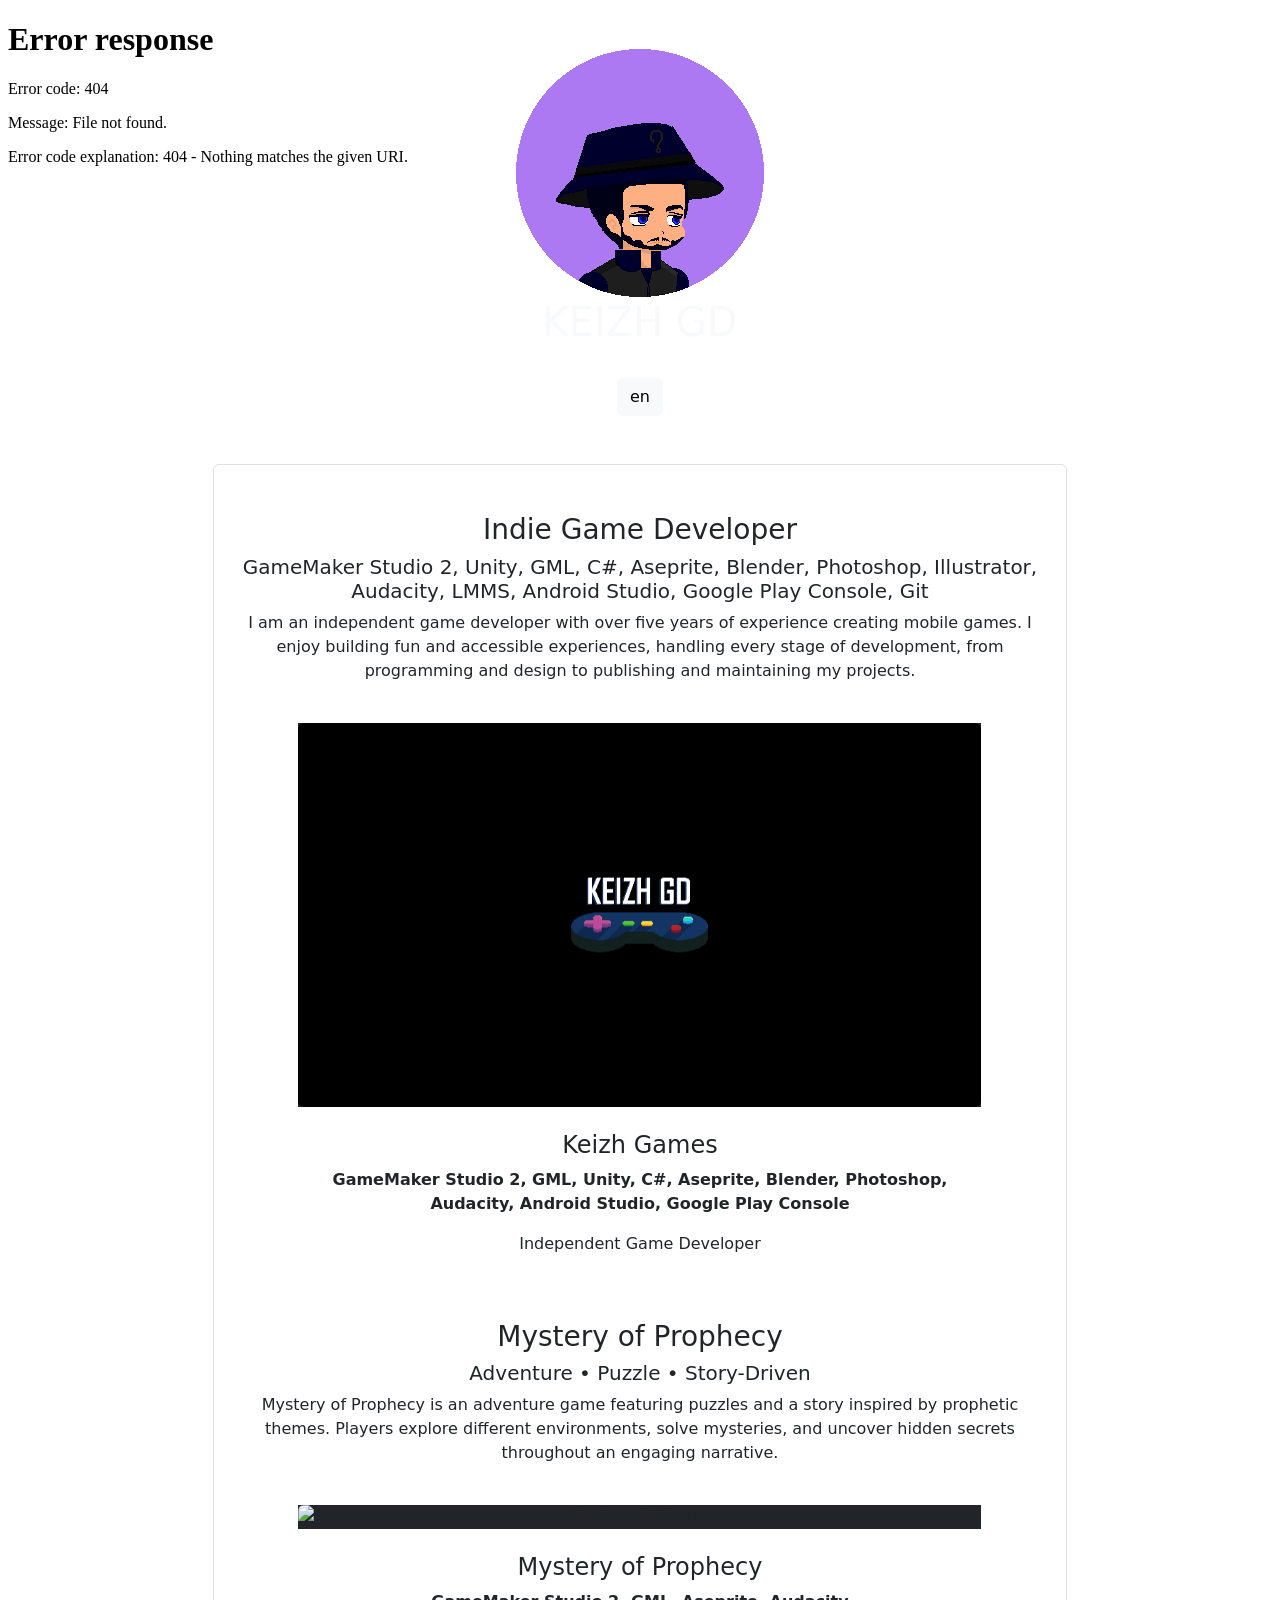
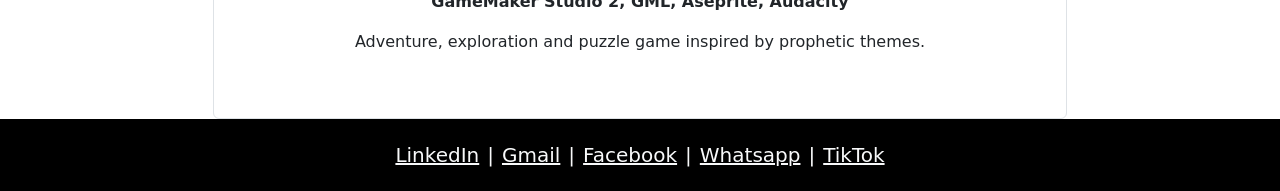
==== index.html @ ad9faa2c "Updates" ====
<!doctype html><html lang="en"><head><meta charset="utf-8"/><link rel="icon" href="/favicon.png"/><meta name="viewport" content="width=device-width,initial-scale=1"/><meta name="theme-color" content="#000000"/><meta name="description" content="Web site created using create-react-app"/><link rel="apple-touch-icon" href="/iconKgd.png"/><link rel="manifest" href="/manifest.json"/><title>KeizhGd</title><script defer="defer" src="/static/js/main.018ff5cb.js"></script><link href="/static/css/main.82b1ad63.css" rel="stylesheet"></head><body><noscript>You need to enable JavaScript to run this app.</noscript><div id="root"></div></body></html>
---- static/css/main.82b1ad63.css ----
@charset "UTF-8";body{-webkit-font-smoothing:antialiased;-moz-osx-font-smoothing:grayscale;font-family:-apple-system,BlinkMacSystemFont,Segoe UI,Roboto,Oxygen,Ubuntu,Cantarell,Fira Sans,Droid Sans,Helvetica Neue,sans-serif}code{font-family:source-code-pro,Menlo,Monaco,Consolas,Courier New,monospace}.App{text-align:center}body{background-color:#282c34}.App-logo{height:40vmin;pointer-events:none}@media (prefers-reduced-motion:no-preference){.App-logo{animation:App-logo-spin 20s linear infinite}}.App-header{align-items:center;background-color:#282c34;color:#fff;display:flex;flex-direction:column;font-size:calc(10px + 2vmin);justify-content:center;min-height:100vh}.App-link{color:#61dafb}@keyframes App-logo-spin{0%{transform:rotate(0deg)}to{transform:rotate(1turn)}}/*!
 * Bootstrap  v5.3.3 (https://getbootstrap.com/)
 * Copyright 2011-2024 The Bootstrap Authors
 * Licensed under MIT (https://github.com/twbs/bootstrap/blob/main/LICENSE)
 */:root,[data-bs-theme=light]{--bs-blue:#0d6efd;--bs-indigo:#6610f2;--bs-purple:#6f42c1;--bs-pink:#d63384;--bs-red:#dc3545;--bs-orange:#fd7e14;--bs-yellow:#ffc107;--bs-green:#198754;--bs-teal:#20c997;--bs-cyan:#0dcaf0;--bs-black:#000;--bs-white:#fff;--bs-gray:#6c757d;--bs-gray-dark:#343a40;--bs-gray-100:#f8f9fa;--bs-gray-200:#e9ecef;--bs-gray-300:#dee2e6;--bs-gray-400:#ced4da;--bs-gray-500:#adb5bd;--bs-gray-600:#6c757d;--bs-gray-700:#495057;--bs-gray-800:#343a40;--bs-gray-900:#212529;--bs-primary:#0d6efd;--bs-secondary:#6c757d;--bs-success:#198754;--bs-info:#0dcaf0;--bs-warning:#ffc107;--bs-danger:#dc3545;--bs-light:#f8f9fa;--bs-dark:#212529;--bs-primary-rgb:13,110,253;--bs-secondary-rgb:108,117,125;--bs-success-rgb:25,135,84;--bs-info-rgb:13,202,240;--bs-warning-rgb:255,193,7;--bs-danger-rgb:220,53,69;--bs-light-rgb:248,249,250;--bs-dark-rgb:33,37,41;--bs-primary-text-emphasis:#052c65;--bs-secondary-text-emphasis:#2b2f32;--bs-success-text-emphasis:#0a3622;--bs-info-text-emphasis:#055160;--bs-warning-text-emphasis:#664d03;--bs-danger-text-emphasis:#58151c;--bs-light-text-emphasis:#495057;--bs-dark-text-emphasis:#495057;--bs-primary-bg-subtle:#cfe2ff;--bs-secondary-bg-subtle:#e2e3e5;--bs-success-bg-subtle:#d1e7dd;--bs-info-bg-subtle:#cff4fc;--bs-warning-bg-subtle:#fff3cd;--bs-danger-bg-subtle:#f8d7da;--bs-light-bg-subtle:#fcfcfd;--bs-dark-bg-subtle:#ced4da;--bs-primary-border-subtle:#9ec5fe;--bs-secondary-border-subtle:#c4c8cb;--bs-success-border-subtle:#a3cfbb;--bs-info-border-subtle:#9eeaf9;--bs-warning-border-subtle:#ffe69c;--bs-danger-border-subtle:#f1aeb5;--bs-light-border-subtle:#e9ecef;--bs-dark-border-subtle:#adb5bd;--bs-white-rgb:255,255,255;--bs-black-rgb:0,0,0;--bs-font-sans-serif:system-ui,-apple-system,"Segoe UI",Roboto,"Helvetica Neue","Noto Sans","Liberation Sans",Arial,sans-serif,"Apple Color Emoji","Segoe UI Emoji","Segoe UI Symbol","Noto Color Emoji";--bs-font-monospace:SFMono-Regular,Menlo,Monaco,Consolas,"Liberation Mono","Courier New",monospace;--bs-gradient:linear-gradient(180deg,#ffffff26,#fff0);--bs-body-font-family:var(--bs-font-sans-serif);--bs-body-font-size:1rem;--bs-body-font-weight:400;--bs-body-line-height:1.5;--bs-body-color:#212529;--bs-body-color-rgb:33,37,41;--bs-body-bg:#fff;--bs-body-bg-rgb:255,255,255;--bs-emphasis-color:#000;--bs-emphasis-color-rgb:0,0,0;--bs-secondary-color:#212529bf;--bs-secondary-color-rgb:33,37,41;--bs-secondary-bg:#e9ecef;--bs-secondary-bg-rgb:233,236,239;--bs-tertiary-color:#21252980;--bs-tertiary-color-rgb:33,37,41;--bs-tertiary-bg:#f8f9fa;--bs-tertiary-bg-rgb:248,249,250;--bs-heading-color:inherit;--bs-link-color:#0d6efd;--bs-link-color-rgb:13,110,253;--bs-link-decoration:underline;--bs-link-hover-color:#0a58ca;--bs-link-hover-color-rgb:10,88,202;--bs-code-color:#d63384;--bs-highlight-color:#212529;--bs-highlight-bg:#fff3cd;--bs-border-width:1px;--bs-border-style:solid;--bs-border-color:#dee2e6;--bs-border-color-translucent:rgba(0,0,0,.175);--bs-border-radius:0.375rem;--bs-border-radius-sm:0.25rem;--bs-border-radius-lg:0.5rem;--bs-border-radius-xl:1rem;--bs-border-radius-xxl:2rem;--bs-border-radius-2xl:var(--bs-border-radius-xxl);--bs-border-radius-pill:50rem;--bs-box-shadow:0 0.5rem 1rem #00000026;--bs-box-shadow-sm:0 0.125rem 0.25rem rgba(0,0,0,.075);--bs-box-shadow-lg:0 1rem 3rem rgba(0,0,0,.175);--bs-box-shadow-inset:inset 0 1px 2px rgba(0,0,0,.075);--bs-focus-ring-width:0.25rem;--bs-focus-ring-opacity:0.25;--bs-focus-ring-color:#0d6efd40;--bs-form-valid-color:#198754;--bs-form-valid-border-color:#198754;--bs-form-invalid-color:#dc3545;--bs-form-invalid-border-color:#dc3545}[data-bs-theme=dark]{--bs-body-color:#dee2e6;--bs-body-color-rgb:222,226,230;--bs-body-bg:#212529;--bs-body-bg-rgb:33,37,41;--bs-emphasis-color:#fff;--bs-emphasis-color-rgb:255,255,255;--bs-secondary-color:#dee2e6bf;--bs-secondary-color-rgb:222,226,230;--bs-secondary-bg:#343a40;--bs-secondary-bg-rgb:52,58,64;--bs-tertiary-color:#dee2e680;--bs-tertiary-color-rgb:222,226,230;--bs-tertiary-bg:#2b3035;--bs-tertiary-bg-rgb:43,48,53;--bs-primary-text-emphasis:#6ea8fe;--bs-secondary-text-emphasis:#a7acb1;--bs-success-text-emphasis:#75b798;--bs-info-text-emphasis:#6edff6;--bs-warning-text-emphasis:#ffda6a;--bs-danger-text-emphasis:#ea868f;--bs-light-text-emphasis:#f8f9fa;--bs-dark-text-emphasis:#dee2e6;--bs-primary-bg-subtle:#031633;--bs-secondary-bg-subtle:#161719;--bs-success-bg-subtle:#051b11;--bs-info-bg-subtle:#032830;--bs-warning-bg-subtle:#332701;--bs-danger-bg-subtle:#2c0b0e;--bs-light-bg-subtle:#343a40;--bs-dark-bg-subtle:#1a1d20;--bs-primary-border-subtle:#084298;--bs-secondary-border-subtle:#41464b;--bs-success-border-subtle:#0f5132;--bs-info-border-subtle:#087990;--bs-warning-border-subtle:#997404;--bs-danger-border-subtle:#842029;--bs-light-border-subtle:#495057;--bs-dark-border-subtle:#343a40;--bs-heading-color:inherit;--bs-link-color:#6ea8fe;--bs-link-hover-color:#8bb9fe;--bs-link-color-rgb:110,168,254;--bs-link-hover-color-rgb:139,185,254;--bs-code-color:#e685b5;--bs-highlight-color:#dee2e6;--bs-highlight-bg:#664d03;--bs-border-color:#495057;--bs-border-color-translucent:#ffffff26;--bs-form-valid-color:#75b798;--bs-form-valid-border-color:#75b798;--bs-form-invalid-color:#ea868f;--bs-form-invalid-border-color:#ea868f;color-scheme:dark}*,:after,:before{box-sizing:border-box}@media (prefers-reduced-motion:no-preference){:root{scroll-behavior:smooth}}body{-webkit-text-size-adjust:100%;-webkit-tap-highlight-color:transparent;background-color:#fff;background-color:var(--bs-body-bg);color:#212529;color:var(--bs-body-color);font-family:system-ui,-apple-system,Segoe UI,Roboto,Helvetica Neue,Noto Sans,Liberation Sans,Arial,sans-serif,Apple Color Emoji,Segoe UI Emoji,Segoe UI Symbol,Noto Color Emoji;font-family:var(--bs-body-font-family);font-size:1rem;font-size:var(--bs-body-font-size);font-weight:400;font-weight:var(--bs-body-font-weight);line-height:1.5;line-height:var(--bs-body-line-height);margin:0;text-align:var(--bs-body-text-align)}hr{border:0;border-top:1px solid;border-top:var(--bs-border-width) solid;color:inherit;margin:1rem 0;opacity:.25}.h1,.h2,.h3,.h4,.h5,.h6,h1,h2,h3,h4,h5,h6{color:inherit;color:var(--bs-heading-color);font-weight:500;line-height:1.2;margin-bottom:.5rem;margin-top:0}.h1,h1{font-size:calc(1.375rem + 1.5vw)}@media (min-width:1200px){.h1,h1{font-size:2.5rem}}.h2,h2{font-size:calc(1.325rem + .9vw)}@media (min-width:1200px){.h2,h2{font-size:2rem}}.h3,h3{font-size:calc(1.3rem + .6vw)}@media (min-width:1200px){.h3,h3{font-size:1.75rem}}.h4,h4{font-size:calc(1.275rem + .3vw)}@media (min-width:1200px){.h4,h4{font-size:1.5rem}}.h5,h5{font-size:1.25rem}.h6,h6{font-size:1rem}p{margin-bottom:1rem;margin-top:0}abbr[title]{cursor:help;-webkit-text-decoration:underline dotted;text-decoration:underline dotted;-webkit-text-decoration-skip-ink:none;text-decoration-skip-ink:none}address{font-style:normal;line-height:inherit;margin-bottom:1rem}ol,ul{padding-left:2rem}dl,ol,ul{margin-bottom:1rem;margin-top:0}ol ol,ol ul,ul ol,ul ul{margin-bottom:0}dt{font-weight:700}dd{margin-bottom:.5rem;margin-left:0}blockquote{margin:0 0 1rem}b,strong{font-weight:bolder}.small,small{font-size:.875em}.mark,mark{background-color:#fff3cd;background-color:var(--bs-highlight-bg);color:#212529;color:var(--bs-highlight-color);padding:.1875em}sub,sup{font-size:.75em;line-height:0;position:relative;vertical-align:initial}sub{bottom:-.25em}sup{top:-.5em}a{color:#0d6efd;color:rgba(var(--bs-link-color-rgb),var(--bs-link-opacity,1));text-decoration:underline}a:hover{--bs-link-color-rgb:var(--bs-link-hover-color-rgb)}a:not([href]):not([class]),a:not([href]):not([class]):hover{color:inherit;text-decoration:none}code,kbd,pre,samp{font-family:SFMono-Regular,Menlo,Monaco,Consolas,Liberation Mono,Courier New,monospace;font-family:var(--bs-font-monospace);font-size:1em}pre{display:block;font-size:.875em;margin-bottom:1rem;margin-top:0;overflow:auto}pre code{color:inherit;font-size:inherit;word-break:normal}code{word-wrap:break-word;color:#d63384;color:var(--bs-code-color);font-size:.875em}a>code{color:inherit}kbd{background-color:#212529;background-color:var(--bs-body-color);border-radius:.25rem;color:#fff;color:var(--bs-body-bg);font-size:.875em;padding:.1875rem .375rem}kbd kbd{font-size:1em;padding:0}figure{margin:0 0 1rem}img,svg{vertical-align:middle}table{border-collapse:collapse;caption-side:bottom}caption{color:#212529bf;color:var(--bs-secondary-color);padding-bottom:.5rem;padding-top:.5rem;text-align:left}th{text-align:inherit;text-align:-webkit-match-parent}tbody,td,tfoot,th,thead,tr{border:0 solid;border-color:inherit}label{display:inline-block}button{border-radius:0}button:focus:not(:focus-visible){outline:0}button,input,optgroup,select,textarea{font-family:inherit;font-size:inherit;line-height:inherit;margin:0}button,select{text-transform:none}[role=button]{cursor:pointer}select{word-wrap:normal}select:disabled{opacity:1}[list]:not([type=date]):not([type=datetime-local]):not([type=month]):not([type=week]):not([type=time])::-webkit-calendar-picker-indicator{display:none!important}[type=button],[type=reset],[type=submit],button{-webkit-appearance:button}[type=button]:not(:disabled),[type=reset]:not(:disabled),[type=submit]:not(:disabled),button:not(:disabled){cursor:pointer}::-moz-focus-inner{border-style:none;padding:0}textarea{resize:vertical}fieldset{border:0;margin:0;min-width:0;padding:0}legend{float:left;font-size:calc(1.275rem + .3vw);line-height:inherit;margin-bottom:.5rem;padding:0;width:100%}@media (min-width:1200px){legend{font-size:1.5rem}}legend+*{clear:left}::-webkit-datetime-edit-day-field,::-webkit-datetime-edit-fields-wrapper,::-webkit-datetime-edit-hour-field,::-webkit-datetime-edit-minute,::-webkit-datetime-edit-month-field,::-webkit-datetime-edit-text,::-webkit-datetime-edit-year-field{padding:0}::-webkit-inner-spin-button{height:auto}[type=search]{-webkit-appearance:textfield;outline-offset:-2px}::-webkit-search-decoration{-webkit-appearance:none}::-webkit-color-swatch-wrapper{padding:0}::file-selector-button{-webkit-appearance:button;font:inherit}output{display:inline-block}iframe{border:0}summary{cursor:pointer;display:list-item}progress{vertical-align:initial}[hidden]{display:none!important}.lead{font-size:1.25rem;font-weight:300}.display-1{font-size:calc(1.625rem + 4.5vw);font-weight:300;line-height:1.2}@media (min-width:1200px){.display-1{font-size:5rem}}.display-2{font-size:calc(1.575rem + 3.9vw);font-weight:300;line-height:1.2}@media (min-width:1200px){.display-2{font-size:4.5rem}}.display-3{font-size:calc(1.525rem + 3.3vw);font-weight:300;line-height:1.2}@media (min-width:1200px){.display-3{font-size:4rem}}.display-4{font-size:calc(1.475rem + 2.7vw);font-weight:300;line-height:1.2}@media (min-width:1200px){.display-4{font-size:3.5rem}}.display-5{font-size:calc(1.425rem + 2.1vw);font-weight:300;line-height:1.2}@media (min-width:1200px){.display-5{font-size:3rem}}.display-6{font-size:calc(1.375rem + 1.5vw);font-weight:300;line-height:1.2}@media (min-width:1200px){.display-6{font-size:2.5rem}}.list-inline,.list-unstyled{list-style:none;padding-left:0}.list-inline-item{display:inline-block}.list-inline-item:not(:last-child){margin-right:.5rem}.initialism{font-size:.875em;text-transform:uppercase}.blockquote{font-size:1.25rem;margin-bottom:1rem}.blockquote>:last-child{margin-bottom:0}.blockquote-footer{color:#6c757d;font-size:.875em;margin-bottom:1rem;margin-top:-1rem}.blockquote-footer:before{content:"— "}.img-fluid,.img-thumbnail{height:auto;max-width:100%}.img-thumbnail{background-color:#fff;background-color:var(--bs-body-bg);border:1px solid #dee2e6;border:var(--bs-border-width) solid var(--bs-border-color);border-radius:.375rem;border-radius:var(--bs-border-radius);padding:.25rem}.figure{display:inline-block}.figure-img{line-height:1;margin-bottom:.5rem}.figure-caption{color:#212529bf;color:var(--bs-secondary-color);font-size:.875em}.container,.container-fluid,.container-lg,.container-md,.container-sm,.container-xl,.container-xxl{--bs-gutter-x:1.5rem;--bs-gutter-y:0;margin-left:auto;margin-right:auto;padding-left:calc(var(--bs-gutter-x)*.5);padding-right:calc(var(--bs-gutter-x)*.5);width:100%}@media (min-width:576px){.container,.container-sm{max-width:540px}}@media (min-width:768px){.container,.container-md,.container-sm{max-width:720px}}@media (min-width:992px){.container,.container-lg,.container-md,.container-sm{max-width:960px}}@media (min-width:1200px){.container,.container-lg,.container-md,.container-sm,.container-xl{max-width:1140px}}@media (min-width:1400px){.container,.container-lg,.container-md,.container-sm,.container-xl,.container-xxl{max-width:1320px}}:root{--bs-breakpoint-xs:0;--bs-breakpoint-sm:576px;--bs-breakpoint-md:768px;--bs-breakpoint-lg:992px;--bs-breakpoint-xl:1200px;--bs-breakpoint-xxl:1400px}.row{--bs-gutter-x:1.5rem;--bs-gutter-y:0;display:flex;flex-wrap:wrap;margin-left:calc(var(--bs-gutter-x)*-.5);margin-right:calc(var(--bs-gutter-x)*-.5);margin-top:calc(var(--bs-gutter-y)*-1)}.row>*{flex-shrink:0;margin-top:var(--bs-gutter-y);max-width:100%;padding-left:calc(var(--bs-gutter-x)*.5);padding-right:calc(var(--bs-gutter-x)*.5);width:100%}.col{flex:1 0}.row-cols-auto>*{flex:0 0 auto;width:auto}.row-cols-1>*{flex:0 0 auto;width:100%}.row-cols-2>*{flex:0 0 auto;width:50%}.row-cols-3>*{flex:0 0 auto;width:33.33333333%}.row-cols-4>*{flex:0 0 auto;width:25%}.row-cols-5>*{flex:0 0 auto;width:20%}.row-cols-6>*{flex:0 0 auto;width:16.66666667%}.col-auto{flex:0 0 auto;width:auto}.col-1{flex:0 0 auto;width:8.33333333%}.col-2{flex:0 0 auto;width:16.66666667%}.col-3{flex:0 0 auto;width:25%}.col-4{flex:0 0 auto;width:33.33333333%}.col-5{flex:0 0 auto;width:41.66666667%}.col-6{flex:0 0 auto;width:50%}.col-7{flex:0 0 auto;width:58.33333333%}.col-8{flex:0 0 auto;width:66.66666667%}.col-9{flex:0 0 auto;width:75%}.col-10{flex:0 0 auto;width:83.33333333%}.col-11{flex:0 0 auto;width:91.66666667%}.col-12{flex:0 0 auto;width:100%}.offset-1{margin-left:8.33333333%}.offset-2{margin-left:16.66666667%}.offset-3{margin-left:25%}.offset-4{margin-left:33.33333333%}.offset-5{margin-left:41.66666667%}.offset-6{margin-left:50%}.offset-7{margin-left:58.33333333%}.offset-8{margin-left:66.66666667%}.offset-9{margin-left:75%}.offset-10{margin-left:83.33333333%}.offset-11{margin-left:91.66666667%}.g-0,.gx-0{--bs-gutter-x:0}.g-0,.gy-0{--bs-gutter-y:0}.g-1,.gx-1{--bs-gutter-x:0.25rem}.g-1,.gy-1{--bs-gutter-y:0.25rem}.g-2,.gx-2{--bs-gutter-x:0.5rem}.g-2,.gy-2{--bs-gutter-y:0.5rem}.g-3,.gx-3{--bs-gutter-x:1rem}.g-3,.gy-3{--bs-gutter-y:1rem}.g-4,.gx-4{--bs-gutter-x:1.5rem}.g-4,.gy-4{--bs-gutter-y:1.5rem}.g-5,.gx-5{--bs-gutter-x:3rem}.g-5,.gy-5{--bs-gutter-y:3rem}@media (min-width:576px){.col-sm{flex:1 0}.row-cols-sm-auto>*{flex:0 0 auto;width:auto}.row-cols-sm-1>*{flex:0 0 auto;width:100%}.row-cols-sm-2>*{flex:0 0 auto;width:50%}.row-cols-sm-3>*{flex:0 0 auto;width:33.33333333%}.row-cols-sm-4>*{flex:0 0 auto;width:25%}.row-cols-sm-5>*{flex:0 0 auto;width:20%}.row-cols-sm-6>*{flex:0 0 auto;width:16.66666667%}.col-sm-auto{flex:0 0 auto;width:auto}.col-sm-1{flex:0 0 auto;width:8.33333333%}.col-sm-2{flex:0 0 auto;width:16.66666667%}.col-sm-3{flex:0 0 auto;width:25%}.col-sm-4{flex:0 0 auto;width:33.33333333%}.col-sm-5{flex:0 0 auto;width:41.66666667%}.col-sm-6{flex:0 0 auto;width:50%}.col-sm-7{flex:0 0 auto;width:58.33333333%}.col-sm-8{flex:0 0 auto;width:66.66666667%}.col-sm-9{flex:0 0 auto;width:75%}.col-sm-10{flex:0 0 auto;width:83.33333333%}.col-sm-11{flex:0 0 auto;width:91.66666667%}.col-sm-12{flex:0 0 auto;width:100%}.offset-sm-0{margin-left:0}.offset-sm-1{margin-left:8.33333333%}.offset-sm-2{margin-left:16.66666667%}.offset-sm-3{margin-left:25%}.offset-sm-4{margin-left:33.33333333%}.offset-sm-5{margin-left:41.66666667%}.offset-sm-6{margin-left:50%}.offset-sm-7{margin-left:58.33333333%}.offset-sm-8{margin-left:66.66666667%}.offset-sm-9{margin-left:75%}.offset-sm-10{margin-left:83.33333333%}.offset-sm-11{margin-left:91.66666667%}.g-sm-0,.gx-sm-0{--bs-gutter-x:0}.g-sm-0,.gy-sm-0{--bs-gutter-y:0}.g-sm-1,.gx-sm-1{--bs-gutter-x:0.25rem}.g-sm-1,.gy-sm-1{--bs-gutter-y:0.25rem}.g-sm-2,.gx-sm-2{--bs-gutter-x:0.5rem}.g-sm-2,.gy-sm-2{--bs-gutter-y:0.5rem}.g-sm-3,.gx-sm-3{--bs-gutter-x:1rem}.g-sm-3,.gy-sm-3{--bs-gutter-y:1rem}.g-sm-4,.gx-sm-4{--bs-gutter-x:1.5rem}.g-sm-4,.gy-sm-4{--bs-gutter-y:1.5rem}.g-sm-5,.gx-sm-5{--bs-gutter-x:3rem}.g-sm-5,.gy-sm-5{--bs-gutter-y:3rem}}@media (min-width:768px){.col-md{flex:1 0}.row-cols-md-auto>*{flex:0 0 auto;width:auto}.row-cols-md-1>*{flex:0 0 auto;width:100%}.row-cols-md-2>*{flex:0 0 auto;width:50%}.row-cols-md-3>*{flex:0 0 auto;width:33.33333333%}.row-cols-md-4>*{flex:0 0 auto;width:25%}.row-cols-md-5>*{flex:0 0 auto;width:20%}.row-cols-md-6>*{flex:0 0 auto;width:16.66666667%}.col-md-auto{flex:0 0 auto;width:auto}.col-md-1{flex:0 0 auto;width:8.33333333%}.col-md-2{flex:0 0 auto;width:16.66666667%}.col-md-3{flex:0 0 auto;width:25%}.col-md-4{flex:0 0 auto;width:33.33333333%}.col-md-5{flex:0 0 auto;width:41.66666667%}.col-md-6{flex:0 0 auto;width:50%}.col-md-7{flex:0 0 auto;width:58.33333333%}.col-md-8{flex:0 0 auto;width:66.66666667%}.col-md-9{flex:0 0 auto;width:75%}.col-md-10{flex:0 0 auto;width:83.33333333%}.col-md-11{flex:0 0 auto;width:91.66666667%}.col-md-12{flex:0 0 auto;width:100%}.offset-md-0{margin-left:0}.offset-md-1{margin-left:8.33333333%}.offset-md-2{margin-left:16.66666667%}.offset-md-3{margin-left:25%}.offset-md-4{margin-left:33.33333333%}.offset-md-5{margin-left:41.66666667%}.offset-md-6{margin-left:50%}.offset-md-7{margin-left:58.33333333%}.offset-md-8{margin-left:66.66666667%}.offset-md-9{margin-left:75%}.offset-md-10{margin-left:83.33333333%}.offset-md-11{margin-left:91.66666667%}.g-md-0,.gx-md-0{--bs-gutter-x:0}.g-md-0,.gy-md-0{--bs-gutter-y:0}.g-md-1,.gx-md-1{--bs-gutter-x:0.25rem}.g-md-1,.gy-md-1{--bs-gutter-y:0.25rem}.g-md-2,.gx-md-2{--bs-gutter-x:0.5rem}.g-md-2,.gy-md-2{--bs-gutter-y:0.5rem}.g-md-3,.gx-md-3{--bs-gutter-x:1rem}.g-md-3,.gy-md-3{--bs-gutter-y:1rem}.g-md-4,.gx-md-4{--bs-gutter-x:1.5rem}.g-md-4,.gy-md-4{--bs-gutter-y:1.5rem}.g-md-5,.gx-md-5{--bs-gutter-x:3rem}.g-md-5,.gy-md-5{--bs-gutter-y:3rem}}@media (min-width:992px){.col-lg{flex:1 0}.row-cols-lg-auto>*{flex:0 0 auto;width:auto}.row-cols-lg-1>*{flex:0 0 auto;width:100%}.row-cols-lg-2>*{flex:0 0 auto;width:50%}.row-cols-lg-3>*{flex:0 0 auto;width:33.33333333%}.row-cols-lg-4>*{flex:0 0 auto;width:25%}.row-cols-lg-5>*{flex:0 0 auto;width:20%}.row-cols-lg-6>*{flex:0 0 auto;width:16.66666667%}.col-lg-auto{flex:0 0 auto;width:auto}.col-lg-1{flex:0 0 auto;width:8.33333333%}.col-lg-2{flex:0 0 auto;width:16.66666667%}.col-lg-3{flex:0 0 auto;width:25%}.col-lg-4{flex:0 0 auto;width:33.33333333%}.col-lg-5{flex:0 0 auto;width:41.66666667%}.col-lg-6{flex:0 0 auto;width:50%}.col-lg-7{flex:0 0 auto;width:58.33333333%}.col-lg-8{flex:0 0 auto;width:66.66666667%}.col-lg-9{flex:0 0 auto;width:75%}.col-lg-10{flex:0 0 auto;width:83.33333333%}.col-lg-11{flex:0 0 auto;width:91.66666667%}.col-lg-12{flex:0 0 auto;width:100%}.offset-lg-0{margin-left:0}.offset-lg-1{margin-left:8.33333333%}.offset-lg-2{margin-left:16.66666667%}.offset-lg-3{margin-left:25%}.offset-lg-4{margin-left:33.33333333%}.offset-lg-5{margin-left:41.66666667%}.offset-lg-6{margin-left:50%}.offset-lg-7{margin-left:58.33333333%}.offset-lg-8{margin-left:66.66666667%}.offset-lg-9{margin-left:75%}.offset-lg-10{margin-left:83.33333333%}.offset-lg-11{margin-left:91.66666667%}.g-lg-0,.gx-lg-0{--bs-gutter-x:0}.g-lg-0,.gy-lg-0{--bs-gutter-y:0}.g-lg-1,.gx-lg-1{--bs-gutter-x:0.25rem}.g-lg-1,.gy-lg-1{--bs-gutter-y:0.25rem}.g-lg-2,.gx-lg-2{--bs-gutter-x:0.5rem}.g-lg-2,.gy-lg-2{--bs-gutter-y:0.5rem}.g-lg-3,.gx-lg-3{--bs-gutter-x:1rem}.g-lg-3,.gy-lg-3{--bs-gutter-y:1rem}.g-lg-4,.gx-lg-4{--bs-gutter-x:1.5rem}.g-lg-4,.gy-lg-4{--bs-gutter-y:1.5rem}.g-lg-5,.gx-lg-5{--bs-gutter-x:3rem}.g-lg-5,.gy-lg-5{--bs-gutter-y:3rem}}@media (min-width:1200px){.col-xl{flex:1 0}.row-cols-xl-auto>*{flex:0 0 auto;width:auto}.row-cols-xl-1>*{flex:0 0 auto;width:100%}.row-cols-xl-2>*{flex:0 0 auto;width:50%}.row-cols-xl-3>*{flex:0 0 auto;width:33.33333333%}.row-cols-xl-4>*{flex:0 0 auto;width:25%}.row-cols-xl-5>*{flex:0 0 auto;width:20%}.row-cols-xl-6>*{flex:0 0 auto;width:16.66666667%}.col-xl-auto{flex:0 0 auto;width:auto}.col-xl-1{flex:0 0 auto;width:8.33333333%}.col-xl-2{flex:0 0 auto;width:16.66666667%}.col-xl-3{flex:0 0 auto;width:25%}.col-xl-4{flex:0 0 auto;width:33.33333333%}.col-xl-5{flex:0 0 auto;width:41.66666667%}.col-xl-6{flex:0 0 auto;width:50%}.col-xl-7{flex:0 0 auto;width:58.33333333%}.col-xl-8{flex:0 0 auto;width:66.66666667%}.col-xl-9{flex:0 0 auto;width:75%}.col-xl-10{flex:0 0 auto;width:83.33333333%}.col-xl-11{flex:0 0 auto;width:91.66666667%}.col-xl-12{flex:0 0 auto;width:100%}.offset-xl-0{margin-left:0}.offset-xl-1{margin-left:8.33333333%}.offset-xl-2{margin-left:16.66666667%}.offset-xl-3{margin-left:25%}.offset-xl-4{margin-left:33.33333333%}.offset-xl-5{margin-left:41.66666667%}.offset-xl-6{margin-left:50%}.offset-xl-7{margin-left:58.33333333%}.offset-xl-8{margin-left:66.66666667%}.offset-xl-9{margin-left:75%}.offset-xl-10{margin-left:83.33333333%}.offset-xl-11{margin-left:91.66666667%}.g-xl-0,.gx-xl-0{--bs-gutter-x:0}.g-xl-0,.gy-xl-0{--bs-gutter-y:0}.g-xl-1,.gx-xl-1{--bs-gutter-x:0.25rem}.g-xl-1,.gy-xl-1{--bs-gutter-y:0.25rem}.g-xl-2,.gx-xl-2{--bs-gutter-x:0.5rem}.g-xl-2,.gy-xl-2{--bs-gutter-y:0.5rem}.g-xl-3,.gx-xl-3{--bs-gutter-x:1rem}.g-xl-3,.gy-xl-3{--bs-gutter-y:1rem}.g-xl-4,.gx-xl-4{--bs-gutter-x:1.5rem}.g-xl-4,.gy-xl-4{--bs-gutter-y:1.5rem}.g-xl-5,.gx-xl-5{--bs-gutter-x:3rem}.g-xl-5,.gy-xl-5{--bs-gutter-y:3rem}}@media (min-width:1400px){.col-xxl{flex:1 0}.row-cols-xxl-auto>*{flex:0 0 auto;width:auto}.row-cols-xxl-1>*{flex:0 0 auto;width:100%}.row-cols-xxl-2>*{flex:0 0 auto;width:50%}.row-cols-xxl-3>*{flex:0 0 auto;width:33.33333333%}.row-cols-xxl-4>*{flex:0 0 auto;width:25%}.row-cols-xxl-5>*{flex:0 0 auto;width:20%}.row-cols-xxl-6>*{flex:0 0 auto;width:16.66666667%}.col-xxl-auto{flex:0 0 auto;width:auto}.col-xxl-1{flex:0 0 auto;width:8.33333333%}.col-xxl-2{flex:0 0 auto;width:16.66666667%}.col-xxl-3{flex:0 0 auto;width:25%}.col-xxl-4{flex:0 0 auto;width:33.33333333%}.col-xxl-5{flex:0 0 auto;width:41.66666667%}.col-xxl-6{flex:0 0 auto;width:50%}.col-xxl-7{flex:0 0 auto;width:58.33333333%}.col-xxl-8{flex:0 0 auto;width:66.66666667%}.col-xxl-9{flex:0 0 auto;width:75%}.col-xxl-10{flex:0 0 auto;width:83.33333333%}.col-xxl-11{flex:0 0 auto;width:91.66666667%}.col-xxl-12{flex:0 0 auto;width:100%}.offset-xxl-0{margin-left:0}.offset-xxl-1{margin-left:8.33333333%}.offset-xxl-2{margin-left:16.66666667%}.offset-xxl-3{margin-left:25%}.offset-xxl-4{margin-left:33.33333333%}.offset-xxl-5{margin-left:41.66666667%}.offset-xxl-6{margin-left:50%}.offset-xxl-7{margin-left:58.33333333%}.offset-xxl-8{margin-left:66.66666667%}.offset-xxl-9{margin-left:75%}.offset-xxl-10{margin-left:83.33333333%}.offset-xxl-11{margin-left:91.66666667%}.g-xxl-0,.gx-xxl-0{--bs-gutter-x:0}.g-xxl-0,.gy-xxl-0{--bs-gutter-y:0}.g-xxl-1,.gx-xxl-1{--bs-gutter-x:0.25rem}.g-xxl-1,.gy-xxl-1{--bs-gutter-y:0.25rem}.g-xxl-2,.gx-xxl-2{--bs-gutter-x:0.5rem}.g-xxl-2,.gy-xxl-2{--bs-gutter-y:0.5rem}.g-xxl-3,.gx-xxl-3{--bs-gutter-x:1rem}.g-xxl-3,.gy-xxl-3{--bs-gutter-y:1rem}.g-xxl-4,.gx-xxl-4{--bs-gutter-x:1.5rem}.g-xxl-4,.gy-xxl-4{--bs-gutter-y:1.5rem}.g-xxl-5,.gx-xxl-5{--bs-gutter-x:3rem}.g-xxl-5,.gy-xxl-5{--bs-gutter-y:3rem}}.table{--bs-table-color-type:initial;--bs-table-bg-type:initial;--bs-table-color-state:initial;--bs-table-bg-state:initial;--bs-table-color:var(--bs-emphasis-color);--bs-table-bg:var(--bs-body-bg);--bs-table-border-color:var(--bs-border-color);--bs-table-accent-bg:#0000;--bs-table-striped-color:var(--bs-emphasis-color);--bs-table-striped-bg:rgba(var(--bs-emphasis-color-rgb),0.05);--bs-table-active-color:var(--bs-emphasis-color);--bs-table-active-bg:rgba(var(--bs-emphasis-color-rgb),0.1);--bs-table-hover-color:var(--bs-emphasis-color);--bs-table-hover-bg:rgba(var(--bs-emphasis-color-rgb),0.075);border-color:var(--bs-table-border-color);margin-bottom:1rem;vertical-align:top;width:100%}.table>:not(caption)>*>*{background-color:var(--bs-table-bg);border-bottom-width:1px;border-bottom-width:var(--bs-border-width);box-shadow:inset 0 0 0 9999px var(--bs-table-accent-bg);box-shadow:inset 0 0 0 9999px var(--bs-table-bg-state,var(--bs-table-bg-type,var(--bs-table-accent-bg)));color:var(--bs-table-color);color:var(--bs-table-color-state,var(--bs-table-color-type,var(--bs-table-color)));padding:.5rem}.table>tbody{vertical-align:inherit}.table>thead{vertical-align:bottom}.table-group-divider{border-top:2px solid;border-top:calc(var(--bs-border-width)*2) solid}.caption-top{caption-side:top}.table-sm>:not(caption)>*>*{padding:.25rem}.table-bordered>:not(caption)>*{border-width:1px 0;border-width:var(--bs-border-width) 0}.table-bordered>:not(caption)>*>*{border-width:0 1px;border-width:0 var(--bs-border-width)}.table-borderless>:not(caption)>*>*{border-bottom-width:0}.table-borderless>:not(:first-child){border-top-width:0}.table-striped-columns>:not(caption)>tr>:nth-child(2n),.table-striped>tbody>tr:nth-of-type(odd)>*{--bs-table-color-type:var(--bs-table-striped-color);--bs-table-bg-type:var(--bs-table-striped-bg)}.table-active{--bs-table-color-state:var(--bs-table-active-color);--bs-table-bg-state:var(--bs-table-active-bg)}.table-hover>tbody>tr:hover>*{--bs-table-color-state:var(--bs-table-hover-color);--bs-table-bg-state:var(--bs-table-hover-bg)}.table-primary{--bs-table-color:#000;--bs-table-bg:#cfe2ff;--bs-table-border-color:#a6b5cc;--bs-table-striped-bg:#c5d7f2;--bs-table-striped-color:#000;--bs-table-active-bg:#bacbe6;--bs-table-active-color:#000;--bs-table-hover-bg:#bfd1ec;--bs-table-hover-color:#000}.table-primary,.table-secondary{border-color:var(--bs-table-border-color);color:var(--bs-table-color)}.table-secondary{--bs-table-color:#000;--bs-table-bg:#e2e3e5;--bs-table-border-color:#b5b6b7;--bs-table-striped-bg:#d7d8da;--bs-table-striped-color:#000;--bs-table-active-bg:#cbccce;--bs-table-active-color:#000;--bs-table-hover-bg:#d1d2d4;--bs-table-hover-color:#000}.table-success{--bs-table-color:#000;--bs-table-bg:#d1e7dd;--bs-table-border-color:#a7b9b1;--bs-table-striped-bg:#c7dbd2;--bs-table-striped-color:#000;--bs-table-active-bg:#bcd0c7;--bs-table-active-color:#000;--bs-table-hover-bg:#c1d6cc;--bs-table-hover-color:#000}.table-info,.table-success{border-color:var(--bs-table-border-color);color:var(--bs-table-color)}.table-info{--bs-table-color:#000;--bs-table-bg:#cff4fc;--bs-table-border-color:#a6c3ca;--bs-table-striped-bg:#c5e8ef;--bs-table-striped-color:#000;--bs-table-active-bg:#badce3;--bs-table-active-color:#000;--bs-table-hover-bg:#bfe2e9;--bs-table-hover-color:#000}.table-warning{--bs-table-color:#000;--bs-table-bg:#fff3cd;--bs-table-border-color:#ccc2a4;--bs-table-striped-bg:#f2e7c3;--bs-table-striped-color:#000;--bs-table-active-bg:#e6dbb9;--bs-table-active-color:#000;--bs-table-hover-bg:#ece1be;--bs-table-hover-color:#000}.table-danger,.table-warning{border-color:var(--bs-table-border-color);color:var(--bs-table-color)}.table-danger{--bs-table-color:#000;--bs-table-bg:#f8d7da;--bs-table-border-color:#c6acae;--bs-table-striped-bg:#eccccf;--bs-table-striped-color:#000;--bs-table-active-bg:#dfc2c4;--bs-table-active-color:#000;--bs-table-hover-bg:#e5c7ca;--bs-table-hover-color:#000}.table-light{--bs-table-color:#000;--bs-table-bg:#f8f9fa;--bs-table-border-color:#c6c7c8;--bs-table-striped-bg:#ecedee;--bs-table-striped-color:#000;--bs-table-active-bg:#dfe0e1;--bs-table-active-color:#000;--bs-table-hover-bg:#e5e6e7;--bs-table-hover-color:#000}.table-dark,.table-light{border-color:var(--bs-table-border-color);color:var(--bs-table-color)}.table-dark{--bs-table-color:#fff;--bs-table-bg:#212529;--bs-table-border-color:#4d5154;--bs-table-striped-bg:#2c3034;--bs-table-striped-color:#fff;--bs-table-active-bg:#373b3e;--bs-table-active-color:#fff;--bs-table-hover-bg:#323539;--bs-table-hover-color:#fff}.table-responsive{-webkit-overflow-scrolling:touch;overflow-x:auto}@media (max-width:575.98px){.table-responsive-sm{-webkit-overflow-scrolling:touch;overflow-x:auto}}@media (max-width:767.98px){.table-responsive-md{-webkit-overflow-scrolling:touch;overflow-x:auto}}@media (max-width:991.98px){.table-responsive-lg{-webkit-overflow-scrolling:touch;overflow-x:auto}}@media (max-width:1199.98px){.table-responsive-xl{-webkit-overflow-scrolling:touch;overflow-x:auto}}@media (max-width:1399.98px){.table-responsive-xxl{-webkit-overflow-scrolling:touch;overflow-x:auto}}.form-label{margin-bottom:.5rem}.col-form-label{font-size:inherit;line-height:1.5;margin-bottom:0;padding-bottom:calc(.375rem + 1px);padding-bottom:calc(.375rem + var(--bs-border-width));padding-top:calc(.375rem + 1px);padding-top:calc(.375rem + var(--bs-border-width))}.col-form-label-lg{font-size:1.25rem;padding-bottom:calc(.5rem + 1px);padding-bottom:calc(.5rem + var(--bs-border-width));padding-top:calc(.5rem + 1px);padding-top:calc(.5rem + var(--bs-border-width))}.col-form-label-sm{font-size:.875rem;padding-bottom:calc(.25rem + 1px);padding-bottom:calc(.25rem + var(--bs-border-width));padding-top:calc(.25rem + 1px);padding-top:calc(.25rem + var(--bs-border-width))}.form-text{color:#212529bf;color:var(--bs-secondary-color);font-size:.875em;margin-top:.25rem}.form-control{-webkit-appearance:none;appearance:none;background-clip:padding-box;background-color:#fff;background-color:var(--bs-body-bg);border:1px solid #dee2e6;border:var(--bs-border-width) solid var(--bs-border-color);border-radius:.375rem;border-radius:var(--bs-border-radius);color:#212529;color:var(--bs-body-color);display:block;font-size:1rem;font-weight:400;line-height:1.5;padding:.375rem .75rem;transition:border-color .15s ease-in-out,box-shadow .15s ease-in-out;width:100%}@media (prefers-reduced-motion:reduce){.form-control{transition:none}}.form-control[type=file]{overflow:hidden}.form-control[type=file]:not(:disabled):not([readonly]){cursor:pointer}.form-control:focus{background-color:#fff;background-color:var(--bs-body-bg);border-color:#86b7fe;box-shadow:0 0 0 .25rem #0d6efd40;color:#212529;color:var(--bs-body-color);outline:0}.form-control::-webkit-date-and-time-value{height:1.5em;margin:0;min-width:85px}.form-control::-webkit-datetime-edit{display:block;padding:0}.form-control::placeholder{color:#212529bf;color:var(--bs-secondary-color);opacity:1}.form-control:disabled{background-color:#e9ecef;background-color:var(--bs-secondary-bg);opacity:1}.form-control::file-selector-button{background-color:#f8f9fa;background-color:var(--bs-tertiary-bg);border:0 solid;border-color:inherit;border-inline-end-width:1px;border-inline-end-width:var(--bs-border-width);border-radius:0;color:#212529;color:var(--bs-body-color);margin:-.375rem -.75rem;margin-inline-end:.75rem;padding:.375rem .75rem;pointer-events:none;transition:color .15s ease-in-out,background-color .15s ease-in-out,border-color .15s ease-in-out,box-shadow .15s ease-in-out}@media (prefers-reduced-motion:reduce){.form-control::file-selector-button{transition:none}}.form-control:hover:not(:disabled):not([readonly])::file-selector-button{background-color:#e9ecef;background-color:var(--bs-secondary-bg)}.form-control-plaintext{background-color:initial;border:solid #0000;border-width:1px 0;border-width:var(--bs-border-width) 0;color:#212529;color:var(--bs-body-color);display:block;line-height:1.5;margin-bottom:0;padding:.375rem 0;width:100%}.form-control-plaintext:focus{outline:0}.form-control-plaintext.form-control-lg,.form-control-plaintext.form-control-sm{padding-left:0;padding-right:0}.form-control-sm{border-radius:.25rem;border-radius:var(--bs-border-radius-sm);font-size:.875rem;min-height:calc(1.5em + .5rem + 2px);min-height:calc(1.5em + .5rem + var(--bs-border-width)*2);padding:.25rem .5rem}.form-control-sm::file-selector-button{margin:-.25rem -.5rem;margin-inline-end:.5rem;padding:.25rem .5rem}.form-control-lg{border-radius:.5rem;border-radius:var(--bs-border-radius-lg);font-size:1.25rem;min-height:calc(1.5em + 1rem + 2px);min-height:calc(1.5em + 1rem + var(--bs-border-width)*2);padding:.5rem 1rem}.form-control-lg::file-selector-button{margin:-.5rem -1rem;margin-inline-end:1rem;padding:.5rem 1rem}textarea.form-control{min-height:calc(1.5em + .75rem + 2px);min-height:calc(1.5em + .75rem + var(--bs-border-width)*2)}textarea.form-control-sm{min-height:calc(1.5em + .5rem + 2px);min-height:calc(1.5em + .5rem + var(--bs-border-width)*2)}textarea.form-control-lg{min-height:calc(1.5em + 1rem + 2px);min-height:calc(1.5em + 1rem + var(--bs-border-width)*2)}.form-control-color{height:calc(1.5em + .75rem + 2px);height:calc(1.5em + .75rem + var(--bs-border-width)*2);padding:.375rem;width:3rem}.form-control-color:not(:disabled):not([readonly]){cursor:pointer}.form-control-color::-moz-color-swatch{border:0!important;border-radius:.375rem;border-radius:var(--bs-border-radius)}.form-control-color::-webkit-color-swatch{border:0!important;border-radius:.375rem;border-radius:var(--bs-border-radius)}.form-control-color.form-control-sm{height:calc(1.5em + .5rem + 2px);height:calc(1.5em + .5rem + var(--bs-border-width)*2)}.form-control-color.form-control-lg{height:calc(1.5em + 1rem + 2px);height:calc(1.5em + 1rem + var(--bs-border-width)*2)}.form-select{--bs-form-select-bg-img:url("data:image/svg+xml;charset=utf-8,%3Csvg xmlns='http://www.w3.org/2000/svg' viewBox='0 0 16 16'%3E%3Cpath fill='none' stroke='%23343a40' stroke-linecap='round' stroke-linejoin='round' stroke-width='2' d='m2 5 6 6 6-6'/%3E%3C/svg%3E");-webkit-appearance:none;appearance:none;background-color:#fff;background-color:var(--bs-body-bg);background-image:var(--bs-form-select-bg-img),none;background-image:var(--bs-form-select-bg-img),var(--bs-form-select-bg-icon,none);background-position:right .75rem center;background-repeat:no-repeat;background-size:16px 12px;border:1px solid #dee2e6;border:var(--bs-border-width) solid var(--bs-border-color);border-radius:.375rem;border-radius:var(--bs-border-radius);color:#212529;color:var(--bs-body-color);display:block;font-size:1rem;font-weight:400;line-height:1.5;padding:.375rem 2.25rem .375rem .75rem;transition:border-color .15s ease-in-out,box-shadow .15s ease-in-out;width:100%}@media (prefers-reduced-motion:reduce){.form-select{transition:none}}.form-select:focus{border-color:#86b7fe;box-shadow:0 0 0 .25rem #0d6efd40;outline:0}.form-select[multiple],.form-select[size]:not([size="1"]){background-image:none;padding-right:.75rem}.form-select:disabled{background-color:#e9ecef;background-color:var(--bs-secondary-bg)}.form-select:-moz-focusring{color:#0000;text-shadow:0 0 0 #212529;text-shadow:0 0 0 var(--bs-body-color)}.form-select-sm{border-radius:.25rem;border-radius:var(--bs-border-radius-sm);font-size:.875rem;padding-bottom:.25rem;padding-left:.5rem;padding-top:.25rem}.form-select-lg{border-radius:.5rem;border-radius:var(--bs-border-radius-lg);font-size:1.25rem;padding-bottom:.5rem;padding-left:1rem;padding-top:.5rem}[data-bs-theme=dark] .form-select{--bs-form-select-bg-img:url("data:image/svg+xml;charset=utf-8,%3Csvg xmlns='http://www.w3.org/2000/svg' viewBox='0 0 16 16'%3E%3Cpath fill='none' stroke='%23dee2e6' stroke-linecap='round' stroke-linejoin='round' stroke-width='2' d='m2 5 6 6 6-6'/%3E%3C/svg%3E")}.form-check{display:block;margin-bottom:.125rem;min-height:1.5rem;padding-left:1.5em}.form-check .form-check-input{float:left;margin-left:-1.5em}.form-check-reverse{padding-left:0;padding-right:1.5em;text-align:right}.form-check-reverse .form-check-input{float:right;margin-left:0;margin-right:-1.5em}.form-check-input{--bs-form-check-bg:var(--bs-body-bg);-webkit-appearance:none;appearance:none;background-color:var(--bs-form-check-bg);background-image:var(--bs-form-check-bg-image);background-position:50%;background-repeat:no-repeat;background-size:contain;border:1px solid #dee2e6;border:var(--bs-border-width) solid var(--bs-border-color);flex-shrink:0;height:1em;margin-top:.25em;-webkit-print-color-adjust:exact;print-color-adjust:exact;vertical-align:top;width:1em}.form-check-input[type=checkbox]{border-radius:.25em}.form-check-input[type=radio]{border-radius:50%}.form-check-input:active{filter:brightness(90%)}.form-check-input:focus{border-color:#86b7fe;box-shadow:0 0 0 .25rem #0d6efd40;outline:0}.form-check-input:checked{background-color:#0d6efd;border-color:#0d6efd}.form-check-input:checked[type=checkbox]{--bs-form-check-bg-image:url("data:image/svg+xml;charset=utf-8,%3Csvg xmlns='http://www.w3.org/2000/svg' viewBox='0 0 20 20'%3E%3Cpath fill='none' stroke='%23fff' stroke-linecap='round' stroke-linejoin='round' stroke-width='3' d='m6 10 3 3 6-6'/%3E%3C/svg%3E")}.form-check-input:checked[type=radio]{--bs-form-check-bg-image:url("data:image/svg+xml;charset=utf-8,%3Csvg xmlns='http://www.w3.org/2000/svg' viewBox='-4 -4 8 8'%3E%3Ccircle r='2' fill='%23fff'/%3E%3C/svg%3E")}.form-check-input[type=checkbox]:indeterminate{--bs-form-check-bg-image:url("data:image/svg+xml;charset=utf-8,%3Csvg xmlns='http://www.w3.org/2000/svg' viewBox='0 0 20 20'%3E%3Cpath fill='none' stroke='%23fff' stroke-linecap='round' stroke-linejoin='round' stroke-width='3' d='M6 10h8'/%3E%3C/svg%3E");background-color:#0d6efd;border-color:#0d6efd}.form-check-input:disabled{filter:none;opacity:.5;pointer-events:none}.form-check-input:disabled~.form-check-label,.form-check-input[disabled]~.form-check-label{cursor:default;opacity:.5}.form-switch{padding-left:2.5em}.form-switch .form-check-input{--bs-form-switch-bg:url("data:image/svg+xml;charset=utf-8,%3Csvg xmlns='http://www.w3.org/2000/svg' viewBox='-4 -4 8 8'%3E%3Ccircle r='3' fill='rgba(0, 0, 0, 0.25)'/%3E%3C/svg%3E");background-image:var(--bs-form-switch-bg);background-position:0;border-radius:2em;margin-left:-2.5em;transition:background-position .15s ease-in-out;width:2em}@media (prefers-reduced-motion:reduce){.form-switch .form-check-input{transition:none}}.form-switch .form-check-input:focus{--bs-form-switch-bg:url("data:image/svg+xml;charset=utf-8,%3Csvg xmlns='http://www.w3.org/2000/svg' viewBox='-4 -4 8 8'%3E%3Ccircle r='3' fill='%2386b7fe'/%3E%3C/svg%3E")}.form-switch .form-check-input:checked{--bs-form-switch-bg:url("data:image/svg+xml;charset=utf-8,%3Csvg xmlns='http://www.w3.org/2000/svg' viewBox='-4 -4 8 8'%3E%3Ccircle r='3' fill='%23fff'/%3E%3C/svg%3E");background-position:100%}.form-switch.form-check-reverse{padding-left:0;padding-right:2.5em}.form-switch.form-check-reverse .form-check-input{margin-left:0;margin-right:-2.5em}.form-check-inline{display:inline-block;margin-right:1rem}.btn-check{clip:rect(0,0,0,0);pointer-events:none;position:absolute}.btn-check:disabled+.btn,.btn-check[disabled]+.btn{filter:none;opacity:.65;pointer-events:none}[data-bs-theme=dark] .form-switch .form-check-input:not(:checked):not(:focus){--bs-form-switch-bg:url("data:image/svg+xml;charset=utf-8,%3Csvg xmlns='http://www.w3.org/2000/svg' viewBox='-4 -4 8 8'%3E%3Ccircle r='3' fill='rgba(255, 255, 255, 0.25)'/%3E%3C/svg%3E")}.form-range{-webkit-appearance:none;appearance:none;background-color:initial;height:1.5rem;padding:0;width:100%}.form-range:focus{outline:0}.form-range:focus::-webkit-slider-thumb{box-shadow:0 0 0 1px #fff,0 0 0 .25rem #0d6efd40}.form-range:focus::-moz-range-thumb{box-shadow:0 0 0 1px #fff,0 0 0 .25rem #0d6efd40}.form-range::-moz-focus-outer{border:0}.form-range::-webkit-slider-thumb{-webkit-appearance:none;appearance:none;background-color:#0d6efd;border:0;border-radius:1rem;height:1rem;margin-top:-.25rem;-webkit-transition:background-color .15s ease-in-out,border-color .15s ease-in-out,box-shadow .15s ease-in-out;transition:background-color .15s ease-in-out,border-color .15s ease-in-out,box-shadow .15s ease-in-out;width:1rem}@media (prefers-reduced-motion:reduce){.form-range::-webkit-slider-thumb{-webkit-transition:none;transition:none}}.form-range::-webkit-slider-thumb:active{background-color:#b6d4fe}.form-range::-webkit-slider-runnable-track{background-color:#e9ecef;background-color:var(--bs-secondary-bg);border-color:#0000;border-radius:1rem;color:#0000;cursor:pointer;height:.5rem;width:100%}.form-range::-moz-range-thumb{appearance:none;background-color:#0d6efd;border:0;border-radius:1rem;height:1rem;-moz-transition:background-color .15s ease-in-out,border-color .15s ease-in-out,box-shadow .15s ease-in-out;transition:background-color .15s ease-in-out,border-color .15s ease-in-out,box-shadow .15s ease-in-out;width:1rem}@media (prefers-reduced-motion:reduce){.form-range::-moz-range-thumb{-moz-transition:none;transition:none}}.form-range::-moz-range-thumb:active{background-color:#b6d4fe}.form-range::-moz-range-track{background-color:#e9ecef;background-color:var(--bs-secondary-bg);border-color:#0000;border-radius:1rem;color:#0000;cursor:pointer;height:.5rem;width:100%}.form-range:disabled{pointer-events:none}.form-range:disabled::-webkit-slider-thumb{background-color:#212529bf;background-color:var(--bs-secondary-color)}.form-range:disabled::-moz-range-thumb{background-color:#212529bf;background-color:var(--bs-secondary-color)}.form-floating{position:relative}.form-floating>.form-control,.form-floating>.form-control-plaintext,.form-floating>.form-select{height:calc(3.5rem + 2px);height:calc(3.5rem + var(--bs-border-width)*2);line-height:1.25;min-height:calc(3.5rem + 2px);min-height:calc(3.5rem + var(--bs-border-width)*2)}.form-floating>label{border:1px solid #0000;border:var(--bs-border-width) solid #0000;height:100%;left:0;overflow:hidden;padding:1rem .75rem;pointer-events:none;position:absolute;text-align:start;text-overflow:ellipsis;top:0;transform-origin:0 0;transition:opacity .1s ease-in-out,transform .1s ease-in-out;white-space:nowrap;z-index:2}@media (prefers-reduced-motion:reduce){.form-floating>label{transition:none}}.form-floating>.form-control,.form-floating>.form-control-plaintext{padding:1rem .75rem}.form-floating>.form-control-plaintext::placeholder,.form-floating>.form-control::placeholder{color:#0000}.form-floating>.form-control-plaintext:focus,.form-floating>.form-control-plaintext:not(:placeholder-shown),.form-floating>.form-control:focus,.form-floating>.form-control:not(:placeholder-shown){padding-bottom:.625rem;padding-top:1.625rem}.form-floating>.form-control-plaintext:-webkit-autofill,.form-floating>.form-control:-webkit-autofill{padding-bottom:.625rem;padding-top:1.625rem}.form-floating>.form-select{padding-bottom:.625rem;padding-top:1.625rem}.form-floating>.form-control-plaintext~label,.form-floating>.form-control:focus~label,.form-floating>.form-control:not(:placeholder-shown)~label,.form-floating>.form-select~label{color:#212529a6;color:rgba(var(--bs-body-color-rgb),.65);transform:scale(.85) translateY(-.5rem) translateX(.15rem)}.form-floating>.form-control-plaintext~label:after,.form-floating>.form-control:focus~label:after,.form-floating>.form-control:not(:placeholder-shown)~label:after,.form-floating>.form-select~label:after{background-color:#fff;background-color:var(--bs-body-bg);border-radius:.375rem;border-radius:var(--bs-border-radius);content:"";height:1.5em;inset:1rem .375rem;position:absolute;z-index:-1}.form-floating>.form-control:-webkit-autofill~label{color:#212529a6;color:rgba(var(--bs-body-color-rgb),.65);transform:scale(.85) translateY(-.5rem) translateX(.15rem)}.form-floating>.form-control-plaintext~label{border-width:1px 0;border-width:var(--bs-border-width) 0}.form-floating>.form-control:disabled~label,.form-floating>:disabled~label{color:#6c757d}.form-floating>.form-control:disabled~label:after,.form-floating>:disabled~label:after{background-color:#e9ecef;background-color:var(--bs-secondary-bg)}.input-group{align-items:stretch;display:flex;flex-wrap:wrap;position:relative;width:100%}.input-group>.form-control,.input-group>.form-floating,.input-group>.form-select{flex:1 1 auto;min-width:0;position:relative;width:1%}.input-group>.form-control:focus,.input-group>.form-floating:focus-within,.input-group>.form-select:focus{z-index:5}.input-group .btn{position:relative;z-index:2}.input-group .btn:focus{z-index:5}.input-group-text{align-items:center;background-color:#f8f9fa;background-color:var(--bs-tertiary-bg);border:1px solid #dee2e6;border:var(--bs-border-width) solid var(--bs-border-color);border-radius:.375rem;border-radius:var(--bs-border-radius);color:#212529;color:var(--bs-body-color);display:flex;font-size:1rem;font-weight:400;line-height:1.5;padding:.375rem .75rem;text-align:center;white-space:nowrap}.input-group-lg>.btn,.input-group-lg>.form-control,.input-group-lg>.form-select,.input-group-lg>.input-group-text{border-radius:.5rem;border-radius:var(--bs-border-radius-lg);font-size:1.25rem;padding:.5rem 1rem}.input-group-sm>.btn,.input-group-sm>.form-control,.input-group-sm>.form-select,.input-group-sm>.input-group-text{border-radius:.25rem;border-radius:var(--bs-border-radius-sm);font-size:.875rem;padding:.25rem .5rem}.input-group-lg>.form-select,.input-group-sm>.form-select{padding-right:3rem}.input-group.has-validation>.dropdown-toggle:nth-last-child(n+4),.input-group.has-validation>.form-floating:nth-last-child(n+3)>.form-control,.input-group.has-validation>.form-floating:nth-last-child(n+3)>.form-select,.input-group.has-validation>:nth-last-child(n+3):not(.dropdown-toggle):not(.dropdown-menu):not(.form-floating),.input-group:not(.has-validation)>.dropdown-toggle:nth-last-child(n+3),.input-group:not(.has-validation)>.form-floating:not(:last-child)>.form-control,.input-group:not(.has-validation)>.form-floating:not(:last-child)>.form-select,.input-group:not(.has-validation)>:not(:last-child):not(.dropdown-toggle):not(.dropdown-menu):not(.form-floating){border-bottom-right-radius:0;border-top-right-radius:0}.input-group>:not(:first-child):not(.dropdown-menu):not(.valid-tooltip):not(.valid-feedback):not(.invalid-tooltip):not(.invalid-feedback){border-bottom-left-radius:0;border-top-left-radius:0;margin-left:-1px;margin-left:calc(var(--bs-border-width)*-1)}.input-group>.form-floating:not(:first-child)>.form-control,.input-group>.form-floating:not(:first-child)>.form-select{border-bottom-left-radius:0;border-top-left-radius:0}.valid-feedback{color:#198754;color:var(--bs-form-valid-color);display:none;font-size:.875em;margin-top:.25rem;width:100%}.valid-tooltip{background-color:#198754;background-color:var(--bs-success);border-radius:.375rem;border-radius:var(--bs-border-radius);color:#fff;display:none;font-size:.875rem;margin-top:.1rem;max-width:100%;padding:.25rem .5rem;position:absolute;top:100%;z-index:5}.is-valid~.valid-feedback,.is-valid~.valid-tooltip,.was-validated :valid~.valid-feedback,.was-validated :valid~.valid-tooltip{display:block}.form-control.is-valid,.was-validated .form-control:valid{background-image:url("data:image/svg+xml;charset=utf-8,%3Csvg xmlns='http://www.w3.org/2000/svg' viewBox='0 0 8 8'%3E%3Cpath fill='%23198754' d='M2.3 6.73.6 4.53c-.4-1.04.46-1.4 1.1-.8l1.1 1.4 3.4-3.8c.6-.63 1.6-.27 1.2.7l-4 4.6c-.43.5-.8.4-1.1.1z'/%3E%3C/svg%3E");background-position:right calc(.375em + .1875rem) center;background-repeat:no-repeat;background-size:calc(.75em + .375rem) calc(.75em + .375rem);border-color:#198754;border-color:var(--bs-form-valid-border-color);padding-right:calc(1.5em + .75rem)}.form-control.is-valid:focus,.was-validated .form-control:valid:focus{border-color:#198754;border-color:var(--bs-form-valid-border-color);box-shadow:0 0 0 .25rem #19875440;box-shadow:0 0 0 .25rem rgba(var(--bs-success-rgb),.25)}.was-validated textarea.form-control:valid,textarea.form-control.is-valid{background-position:top calc(.375em + .1875rem) right calc(.375em + .1875rem);padding-right:calc(1.5em + .75rem)}.form-select.is-valid,.was-validated .form-select:valid{border-color:#198754;border-color:var(--bs-form-valid-border-color)}.form-select.is-valid:not([multiple]):not([size]),.form-select.is-valid:not([multiple])[size="1"],.was-validated .form-select:valid:not([multiple]):not([size]),.was-validated .form-select:valid:not([multiple])[size="1"]{--bs-form-select-bg-icon:url("data:image/svg+xml;charset=utf-8,%3Csvg xmlns='http://www.w3.org/2000/svg' viewBox='0 0 8 8'%3E%3Cpath fill='%23198754' d='M2.3 6.73.6 4.53c-.4-1.04.46-1.4 1.1-.8l1.1 1.4 3.4-3.8c.6-.63 1.6-.27 1.2.7l-4 4.6c-.43.5-.8.4-1.1.1z'/%3E%3C/svg%3E");background-position:right .75rem center,center right 2.25rem;background-size:16px 12px,calc(.75em + .375rem) calc(.75em + .375rem);padding-right:4.125rem}.form-select.is-valid:focus,.was-validated .form-select:valid:focus{border-color:#198754;border-color:var(--bs-form-valid-border-color);box-shadow:0 0 0 .25rem #19875440;box-shadow:0 0 0 .25rem rgba(var(--bs-success-rgb),.25)}.form-control-color.is-valid,.was-validated .form-control-color:valid{width:calc(3.75rem + 1.5em)}.form-check-input.is-valid,.was-validated .form-check-input:valid{border-color:#198754;border-color:var(--bs-form-valid-border-color)}.form-check-input.is-valid:checked,.was-validated .form-check-input:valid:checked{background-color:#198754;background-color:var(--bs-form-valid-color)}.form-check-input.is-valid:focus,.was-validated .form-check-input:valid:focus{box-shadow:0 0 0 .25rem #19875440;box-shadow:0 0 0 .25rem rgba(var(--bs-success-rgb),.25)}.form-check-input.is-valid~.form-check-label,.was-validated .form-check-input:valid~.form-check-label{color:#198754;color:var(--bs-form-valid-color)}.form-check-inline .form-check-input~.valid-feedback{margin-left:.5em}.input-group>.form-control:not(:focus).is-valid,.input-group>.form-floating:not(:focus-within).is-valid,.input-group>.form-select:not(:focus).is-valid,.was-validated .input-group>.form-control:not(:focus):valid,.was-validated .input-group>.form-floating:not(:focus-within):valid,.was-validated .input-group>.form-select:not(:focus):valid{z-index:3}.invalid-feedback{color:#dc3545;color:var(--bs-form-invalid-color);display:none;font-size:.875em;margin-top:.25rem;width:100%}.invalid-tooltip{background-color:#dc3545;background-color:var(--bs-danger);border-radius:.375rem;border-radius:var(--bs-border-radius);color:#fff;display:none;font-size:.875rem;margin-top:.1rem;max-width:100%;padding:.25rem .5rem;position:absolute;top:100%;z-index:5}.is-invalid~.invalid-feedback,.is-invalid~.invalid-tooltip,.was-validated :invalid~.invalid-feedback,.was-validated :invalid~.invalid-tooltip{display:block}.form-control.is-invalid,.was-validated .form-control:invalid{background-image:url("data:image/svg+xml;charset=utf-8,%3Csvg xmlns='http://www.w3.org/2000/svg' width='12' height='12' fill='none' stroke='%23dc3545'%3E%3Ccircle cx='6' cy='6' r='4.5'/%3E%3Cpath stroke-linejoin='round' d='M5.8 3.6h.4L6 6.5z'/%3E%3Ccircle cx='6' cy='8.2' r='.6' fill='%23dc3545' stroke='none'/%3E%3C/svg%3E");background-position:right calc(.375em + .1875rem) center;background-repeat:no-repeat;background-size:calc(.75em + .375rem) calc(.75em + .375rem);border-color:#dc3545;border-color:var(--bs-form-invalid-border-color);padding-right:calc(1.5em + .75rem)}.form-control.is-invalid:focus,.was-validated .form-control:invalid:focus{border-color:#dc3545;border-color:var(--bs-form-invalid-border-color);box-shadow:0 0 0 .25rem #dc354540;box-shadow:0 0 0 .25rem rgba(var(--bs-danger-rgb),.25)}.was-validated textarea.form-control:invalid,textarea.form-control.is-invalid{background-position:top calc(.375em + .1875rem) right calc(.375em + .1875rem);padding-right:calc(1.5em + .75rem)}.form-select.is-invalid,.was-validated .form-select:invalid{border-color:#dc3545;border-color:var(--bs-form-invalid-border-color)}.form-select.is-invalid:not([multiple]):not([size]),.form-select.is-invalid:not([multiple])[size="1"],.was-validated .form-select:invalid:not([multiple]):not([size]),.was-validated .form-select:invalid:not([multiple])[size="1"]{--bs-form-select-bg-icon:url("data:image/svg+xml;charset=utf-8,%3Csvg xmlns='http://www.w3.org/2000/svg' width='12' height='12' fill='none' stroke='%23dc3545'%3E%3Ccircle cx='6' cy='6' r='4.5'/%3E%3Cpath stroke-linejoin='round' d='M5.8 3.6h.4L6 6.5z'/%3E%3Ccircle cx='6' cy='8.2' r='.6' fill='%23dc3545' stroke='none'/%3E%3C/svg%3E");background-position:right .75rem center,center right 2.25rem;background-size:16px 12px,calc(.75em + .375rem) calc(.75em + .375rem);padding-right:4.125rem}.form-select.is-invalid:focus,.was-validated .form-select:invalid:focus{border-color:#dc3545;border-color:var(--bs-form-invalid-border-color);box-shadow:0 0 0 .25rem #dc354540;box-shadow:0 0 0 .25rem rgba(var(--bs-danger-rgb),.25)}.form-control-color.is-invalid,.was-validated .form-control-color:invalid{width:calc(3.75rem + 1.5em)}.form-check-input.is-invalid,.was-validated .form-check-input:invalid{border-color:#dc3545;border-color:var(--bs-form-invalid-border-color)}.form-check-input.is-invalid:checked,.was-validated .form-check-input:invalid:checked{background-color:#dc3545;background-color:var(--bs-form-invalid-color)}.form-check-input.is-invalid:focus,.was-validated .form-check-input:invalid:focus{box-shadow:0 0 0 .25rem #dc354540;box-shadow:0 0 0 .25rem rgba(var(--bs-danger-rgb),.25)}.form-check-input.is-invalid~.form-check-label,.was-validated .form-check-input:invalid~.form-check-label{color:#dc3545;color:var(--bs-form-invalid-color)}.form-check-inline .form-check-input~.invalid-feedback{margin-left:.5em}.input-group>.form-control:not(:focus).is-invalid,.input-group>.form-floating:not(:focus-within).is-invalid,.input-group>.form-select:not(:focus).is-invalid,.was-validated .input-group>.form-control:not(:focus):invalid,.was-validated .input-group>.form-floating:not(:focus-within):invalid,.was-validated .input-group>.form-select:not(:focus):invalid{z-index:4}.btn{--bs-btn-padding-x:0.75rem;--bs-btn-padding-y:0.375rem;--bs-btn-font-family: ;--bs-btn-font-size:1rem;--bs-btn-font-weight:400;--bs-btn-line-height:1.5;--bs-btn-color:var(--bs-body-color);--bs-btn-bg:#0000;--bs-btn-border-width:var(--bs-border-width);--bs-btn-border-color:#0000;--bs-btn-border-radius:var(--bs-border-radius);--bs-btn-hover-border-color:#0000;--bs-btn-box-shadow:inset 0 1px 0 #ffffff26,0 1px 1px rgba(0,0,0,.075);--bs-btn-disabled-opacity:0.65;--bs-btn-focus-box-shadow:0 0 0 0.25rem rgba(var(--bs-btn-focus-shadow-rgb),.5);background-color:var(--bs-btn-bg);border:var(--bs-btn-border-width) solid var(--bs-btn-border-color);border-radius:var(--bs-btn-border-radius);color:var(--bs-btn-color);cursor:pointer;display:inline-block;font-family:var(--bs-btn-font-family);font-size:var(--bs-btn-font-size);font-weight:var(--bs-btn-font-weight);line-height:var(--bs-btn-line-height);padding:var(--bs-btn-padding-y) var(--bs-btn-padding-x);text-align:center;text-decoration:none;transition:color .15s ease-in-out,background-color .15s ease-in-out,border-color .15s ease-in-out,box-shadow .15s ease-in-out;-webkit-user-select:none;user-select:none;vertical-align:middle}@media (prefers-reduced-motion:reduce){.btn{transition:none}}.btn:hover{background-color:var(--bs-btn-hover-bg);border-color:var(--bs-btn-hover-border-color);color:var(--bs-btn-hover-color)}.btn-check+.btn:hover{background-color:var(--bs-btn-bg);border-color:var(--bs-btn-border-color);color:var(--bs-btn-color)}.btn:focus-visible{background-color:var(--bs-btn-hover-bg);border-color:var(--bs-btn-hover-border-color);box-shadow:var(--bs-btn-focus-box-shadow);color:var(--bs-btn-hover-color);outline:0}.btn-check:focus-visible+.btn{border-color:var(--bs-btn-hover-border-color);box-shadow:var(--bs-btn-focus-box-shadow);outline:0}.btn-check:checked+.btn,.btn.active,.btn.show,.btn:first-child:active,:not(.btn-check)+.btn:active{background-color:var(--bs-btn-active-bg);border-color:var(--bs-btn-active-border-color);color:var(--bs-btn-active-color)}.btn-check:checked+.btn:focus-visible,.btn.active:focus-visible,.btn.show:focus-visible,.btn:first-child:active:focus-visible,:not(.btn-check)+.btn:active:focus-visible{box-shadow:var(--bs-btn-focus-box-shadow)}.btn-check:checked:focus-visible+.btn{box-shadow:var(--bs-btn-focus-box-shadow)}.btn.disabled,.btn:disabled,fieldset:disabled .btn{background-color:var(--bs-btn-disabled-bg);border-color:var(--bs-btn-disabled-border-color);color:var(--bs-btn-disabled-color);opacity:var(--bs-btn-disabled-opacity);pointer-events:none}.btn-primary{--bs-btn-color:#fff;--bs-btn-bg:#0d6efd;--bs-btn-border-color:#0d6efd;--bs-btn-hover-color:#fff;--bs-btn-hover-bg:#0b5ed7;--bs-btn-hover-border-color:#0a58ca;--bs-btn-focus-shadow-rgb:49,132,253;--bs-btn-active-color:#fff;--bs-btn-active-bg:#0a58ca;--bs-btn-active-border-color:#0a53be;--bs-btn-active-shadow:inset 0 3px 5px rgba(0,0,0,.125);--bs-btn-disabled-color:#fff;--bs-btn-disabled-bg:#0d6efd;--bs-btn-disabled-border-color:#0d6efd}.btn-secondary{--bs-btn-color:#fff;--bs-btn-bg:#6c757d;--bs-btn-border-color:#6c757d;--bs-btn-hover-color:#fff;--bs-btn-hover-bg:#5c636a;--bs-btn-hover-border-color:#565e64;--bs-btn-focus-shadow-rgb:130,138,145;--bs-btn-active-color:#fff;--bs-btn-active-bg:#565e64;--bs-btn-active-border-color:#51585e;--bs-btn-active-shadow:inset 0 3px 5px rgba(0,0,0,.125);--bs-btn-disabled-color:#fff;--bs-btn-disabled-bg:#6c757d;--bs-btn-disabled-border-color:#6c757d}.btn-success{--bs-btn-color:#fff;--bs-btn-bg:#198754;--bs-btn-border-color:#198754;--bs-btn-hover-color:#fff;--bs-btn-hover-bg:#157347;--bs-btn-hover-border-color:#146c43;--bs-btn-focus-shadow-rgb:60,153,110;--bs-btn-active-color:#fff;--bs-btn-active-bg:#146c43;--bs-btn-active-border-color:#13653f;--bs-btn-active-shadow:inset 0 3px 5px rgba(0,0,0,.125);--bs-btn-disabled-color:#fff;--bs-btn-disabled-bg:#198754;--bs-btn-disabled-border-color:#198754}.btn-info{--bs-btn-color:#000;--bs-btn-bg:#0dcaf0;--bs-btn-border-color:#0dcaf0;--bs-btn-hover-color:#000;--bs-btn-hover-bg:#31d2f2;--bs-btn-hover-border-color:#25cff2;--bs-btn-focus-shadow-rgb:11,172,204;--bs-btn-active-color:#000;--bs-btn-active-bg:#3dd5f3;--bs-btn-active-border-color:#25cff2;--bs-btn-active-shadow:inset 0 3px 5px rgba(0,0,0,.125);--bs-btn-disabled-color:#000;--bs-btn-disabled-bg:#0dcaf0;--bs-btn-disabled-border-color:#0dcaf0}.btn-warning{--bs-btn-color:#000;--bs-btn-bg:#ffc107;--bs-btn-border-color:#ffc107;--bs-btn-hover-color:#000;--bs-btn-hover-bg:#ffca2c;--bs-btn-hover-border-color:#ffc720;--bs-btn-focus-shadow-rgb:217,164,6;--bs-btn-active-color:#000;--bs-btn-active-bg:#ffcd39;--bs-btn-active-border-color:#ffc720;--bs-btn-active-shadow:inset 0 3px 5px rgba(0,0,0,.125);--bs-btn-disabled-color:#000;--bs-btn-disabled-bg:#ffc107;--bs-btn-disabled-border-color:#ffc107}.btn-danger{--bs-btn-color:#fff;--bs-btn-bg:#dc3545;--bs-btn-border-color:#dc3545;--bs-btn-hover-color:#fff;--bs-btn-hover-bg:#bb2d3b;--bs-btn-hover-border-color:#b02a37;--bs-btn-focus-shadow-rgb:225,83,97;--bs-btn-active-color:#fff;--bs-btn-active-bg:#b02a37;--bs-btn-active-border-color:#a52834;--bs-btn-active-shadow:inset 0 3px 5px rgba(0,0,0,.125);--bs-btn-disabled-color:#fff;--bs-btn-disabled-bg:#dc3545;--bs-btn-disabled-border-color:#dc3545}.btn-light{--bs-btn-color:#000;--bs-btn-bg:#f8f9fa;--bs-btn-border-color:#f8f9fa;--bs-btn-hover-color:#000;--bs-btn-hover-bg:#d3d4d5;--bs-btn-hover-border-color:#c6c7c8;--bs-btn-focus-shadow-rgb:211,212,213;--bs-btn-active-color:#000;--bs-btn-active-bg:#c6c7c8;--bs-btn-active-border-color:#babbbc;--bs-btn-active-shadow:inset 0 3px 5px rgba(0,0,0,.125);--bs-btn-disabled-color:#000;--bs-btn-disabled-bg:#f8f9fa;--bs-btn-disabled-border-color:#f8f9fa}.btn-dark{--bs-btn-color:#fff;--bs-btn-bg:#212529;--bs-btn-border-color:#212529;--bs-btn-hover-color:#fff;--bs-btn-hover-bg:#424649;--bs-btn-hover-border-color:#373b3e;--bs-btn-focus-shadow-rgb:66,70,73;--bs-btn-active-color:#fff;--bs-btn-active-bg:#4d5154;--bs-btn-active-border-color:#373b3e;--bs-btn-active-shadow:inset 0 3px 5px rgba(0,0,0,.125);--bs-btn-disabled-color:#fff;--bs-btn-disabled-bg:#212529;--bs-btn-disabled-border-color:#212529}.btn-outline-primary{--bs-btn-color:#0d6efd;--bs-btn-border-color:#0d6efd;--bs-btn-hover-color:#fff;--bs-btn-hover-bg:#0d6efd;--bs-btn-hover-border-color:#0d6efd;--bs-btn-focus-shadow-rgb:13,110,253;--bs-btn-active-color:#fff;--bs-btn-active-bg:#0d6efd;--bs-btn-active-border-color:#0d6efd;--bs-btn-active-shadow:inset 0 3px 5px rgba(0,0,0,.125);--bs-btn-disabled-color:#0d6efd;--bs-btn-disabled-bg:#0000;--bs-btn-disabled-border-color:#0d6efd;--bs-gradient:none}.btn-outline-secondary{--bs-btn-color:#6c757d;--bs-btn-border-color:#6c757d;--bs-btn-hover-color:#fff;--bs-btn-hover-bg:#6c757d;--bs-btn-hover-border-color:#6c757d;--bs-btn-focus-shadow-rgb:108,117,125;--bs-btn-active-color:#fff;--bs-btn-active-bg:#6c757d;--bs-btn-active-border-color:#6c757d;--bs-btn-active-shadow:inset 0 3px 5px rgba(0,0,0,.125);--bs-btn-disabled-color:#6c757d;--bs-btn-disabled-bg:#0000;--bs-btn-disabled-border-color:#6c757d;--bs-gradient:none}.btn-outline-success{--bs-btn-color:#198754;--bs-btn-border-color:#198754;--bs-btn-hover-color:#fff;--bs-btn-hover-bg:#198754;--bs-btn-hover-border-color:#198754;--bs-btn-focus-shadow-rgb:25,135,84;--bs-btn-active-color:#fff;--bs-btn-active-bg:#198754;--bs-btn-active-border-color:#198754;--bs-btn-active-shadow:inset 0 3px 5px rgba(0,0,0,.125);--bs-btn-disabled-color:#198754;--bs-btn-disabled-bg:#0000;--bs-btn-disabled-border-color:#198754;--bs-gradient:none}.btn-outline-info{--bs-btn-color:#0dcaf0;--bs-btn-border-color:#0dcaf0;--bs-btn-hover-color:#000;--bs-btn-hover-bg:#0dcaf0;--bs-btn-hover-border-color:#0dcaf0;--bs-btn-focus-shadow-rgb:13,202,240;--bs-btn-active-color:#000;--bs-btn-active-bg:#0dcaf0;--bs-btn-active-border-color:#0dcaf0;--bs-btn-active-shadow:inset 0 3px 5px rgba(0,0,0,.125);--bs-btn-disabled-color:#0dcaf0;--bs-btn-disabled-bg:#0000;--bs-btn-disabled-border-color:#0dcaf0;--bs-gradient:none}.btn-outline-warning{--bs-btn-color:#ffc107;--bs-btn-border-color:#ffc107;--bs-btn-hover-color:#000;--bs-btn-hover-bg:#ffc107;--bs-btn-hover-border-color:#ffc107;--bs-btn-focus-shadow-rgb:255,193,7;--bs-btn-active-color:#000;--bs-btn-active-bg:#ffc107;--bs-btn-active-border-color:#ffc107;--bs-btn-active-shadow:inset 0 3px 5px rgba(0,0,0,.125);--bs-btn-disabled-color:#ffc107;--bs-btn-disabled-bg:#0000;--bs-btn-disabled-border-color:#ffc107;--bs-gradient:none}.btn-outline-danger{--bs-btn-color:#dc3545;--bs-btn-border-color:#dc3545;--bs-btn-hover-color:#fff;--bs-btn-hover-bg:#dc3545;--bs-btn-hover-border-color:#dc3545;--bs-btn-focus-shadow-rgb:220,53,69;--bs-btn-active-color:#fff;--bs-btn-active-bg:#dc3545;--bs-btn-active-border-color:#dc3545;--bs-btn-active-shadow:inset 0 3px 5px rgba(0,0,0,.125);--bs-btn-disabled-color:#dc3545;--bs-btn-disabled-bg:#0000;--bs-btn-disabled-border-color:#dc3545;--bs-gradient:none}.btn-outline-light{--bs-btn-color:#f8f9fa;--bs-btn-border-color:#f8f9fa;--bs-btn-hover-color:#000;--bs-btn-hover-bg:#f8f9fa;--bs-btn-hover-border-color:#f8f9fa;--bs-btn-focus-shadow-rgb:248,249,250;--bs-btn-active-color:#000;--bs-btn-active-bg:#f8f9fa;--bs-btn-active-border-color:#f8f9fa;--bs-btn-active-shadow:inset 0 3px 5px rgba(0,0,0,.125);--bs-btn-disabled-color:#f8f9fa;--bs-btn-disabled-bg:#0000;--bs-btn-disabled-border-color:#f8f9fa;--bs-gradient:none}.btn-outline-dark{--bs-btn-color:#212529;--bs-btn-border-color:#212529;--bs-btn-hover-color:#fff;--bs-btn-hover-bg:#212529;--bs-btn-hover-border-color:#212529;--bs-btn-focus-shadow-rgb:33,37,41;--bs-btn-active-color:#fff;--bs-btn-active-bg:#212529;--bs-btn-active-border-color:#212529;--bs-btn-active-shadow:inset 0 3px 5px rgba(0,0,0,.125);--bs-btn-disabled-color:#212529;--bs-btn-disabled-bg:#0000;--bs-btn-disabled-border-color:#212529;--bs-gradient:none}.btn-link{--bs-btn-font-weight:400;--bs-btn-color:var(--bs-link-color);--bs-btn-bg:#0000;--bs-btn-border-color:#0000;--bs-btn-hover-color:var(--bs-link-hover-color);--bs-btn-hover-border-color:#0000;--bs-btn-active-color:var(--bs-link-hover-color);--bs-btn-active-border-color:#0000;--bs-btn-disabled-color:#6c757d;--bs-btn-disabled-border-color:#0000;--bs-btn-box-shadow:0 0 0 #000;--bs-btn-focus-shadow-rgb:49,132,253;text-decoration:underline}.btn-link:focus-visible{color:var(--bs-btn-color)}.btn-link:hover{color:var(--bs-btn-hover-color)}.btn-group-lg>.btn,.btn-lg{--bs-btn-padding-y:0.5rem;--bs-btn-padding-x:1rem;--bs-btn-font-size:1.25rem;--bs-btn-border-radius:var(--bs-border-radius-lg)}.btn-group-sm>.btn,.btn-sm{--bs-btn-padding-y:0.25rem;--bs-btn-padding-x:0.5rem;--bs-btn-font-size:0.875rem;--bs-btn-border-radius:var(--bs-border-radius-sm)}.fade{transition:opacity .15s linear}@media (prefers-reduced-motion:reduce){.fade{transition:none}}.fade:not(.show){opacity:0}.collapse:not(.show){display:none}.collapsing{height:0;overflow:hidden;transition:height .35s ease}@media (prefers-reduced-motion:reduce){.collapsing{transition:none}}.collapsing.collapse-horizontal{height:auto;transition:width .35s ease;width:0}@media (prefers-reduced-motion:reduce){.collapsing.collapse-horizontal{transition:none}}.dropdown,.dropdown-center,.dropend,.dropstart,.dropup,.dropup-center{position:relative}.dropdown-toggle{white-space:nowrap}.dropdown-toggle:after{border-bottom:0;border-left:.3em solid #0000;border-right:.3em solid #0000;border-top:.3em solid;content:"";display:inline-block;margin-left:.255em;vertical-align:.255em}.dropdown-toggle:empty:after{margin-left:0}.dropdown-menu{--bs-dropdown-zindex:1000;--bs-dropdown-min-width:10rem;--bs-dropdown-padding-x:0;--bs-dropdown-padding-y:0.5rem;--bs-dropdown-spacer:0.125rem;--bs-dropdown-font-size:1rem;--bs-dropdown-color:var(--bs-body-color);--bs-dropdown-bg:var(--bs-body-bg);--bs-dropdown-border-color:var(--bs-border-color-translucent);--bs-dropdown-border-radius:var(--bs-border-radius);--bs-dropdown-border-width:var(--bs-border-width);--bs-dropdown-inner-border-radius:calc(var(--bs-border-radius) - var(--bs-border-width));--bs-dropdown-divider-bg:var(--bs-border-color-translucent);--bs-dropdown-divider-margin-y:0.5rem;--bs-dropdown-box-shadow:var(--bs-box-shadow);--bs-dropdown-link-color:var(--bs-body-color);--bs-dropdown-link-hover-color:var(--bs-body-color);--bs-dropdown-link-hover-bg:var(--bs-tertiary-bg);--bs-dropdown-link-active-color:#fff;--bs-dropdown-link-active-bg:#0d6efd;--bs-dropdown-link-disabled-color:var(--bs-tertiary-color);--bs-dropdown-item-padding-x:1rem;--bs-dropdown-item-padding-y:0.25rem;--bs-dropdown-header-color:#6c757d;--bs-dropdown-header-padding-x:1rem;--bs-dropdown-header-padding-y:0.5rem;background-clip:padding-box;background-color:var(--bs-dropdown-bg);border:var(--bs-dropdown-border-width) solid var(--bs-dropdown-border-color);border-radius:var(--bs-dropdown-border-radius);color:var(--bs-dropdown-color);display:none;font-size:var(--bs-dropdown-font-size);list-style:none;margin:0;min-width:var(--bs-dropdown-min-width);padding:var(--bs-dropdown-padding-y) var(--bs-dropdown-padding-x);position:absolute;text-align:left;z-index:var(--bs-dropdown-zindex)}.dropdown-menu[data-bs-popper]{left:0;margin-top:var(--bs-dropdown-spacer);top:100%}.dropdown-menu-start{--bs-position:start}.dropdown-menu-start[data-bs-popper]{left:0;right:auto}.dropdown-menu-end{--bs-position:end}.dropdown-menu-end[data-bs-popper]{left:auto;right:0}@media (min-width:576px){.dropdown-menu-sm-start{--bs-position:start}.dropdown-menu-sm-start[data-bs-popper]{left:0;right:auto}.dropdown-menu-sm-end{--bs-position:end}.dropdown-menu-sm-end[data-bs-popper]{left:auto;right:0}}@media (min-width:768px){.dropdown-menu-md-start{--bs-position:start}.dropdown-menu-md-start[data-bs-popper]{left:0;right:auto}.dropdown-menu-md-end{--bs-position:end}.dropdown-menu-md-end[data-bs-popper]{left:auto;right:0}}@media (min-width:992px){.dropdown-menu-lg-start{--bs-position:start}.dropdown-menu-lg-start[data-bs-popper]{left:0;right:auto}.dropdown-menu-lg-end{--bs-position:end}.dropdown-menu-lg-end[data-bs-popper]{left:auto;right:0}}@media (min-width:1200px){.dropdown-menu-xl-start{--bs-position:start}.dropdown-menu-xl-start[data-bs-popper]{left:0;right:auto}.dropdown-menu-xl-end{--bs-position:end}.dropdown-menu-xl-end[data-bs-popper]{left:auto;right:0}}@media (min-width:1400px){.dropdown-menu-xxl-start{--bs-position:start}.dropdown-menu-xxl-start[data-bs-popper]{left:0;right:auto}.dropdown-menu-xxl-end{--bs-position:end}.dropdown-menu-xxl-end[data-bs-popper]{left:auto;right:0}}.dropup .dropdown-menu[data-bs-popper]{bottom:100%;margin-bottom:var(--bs-dropdown-spacer);margin-top:0;top:auto}.dropup .dropdown-toggle:after{border-bottom:.3em solid;border-left:.3em solid #0000;border-right:.3em solid #0000;border-top:0;content:"";display:inline-block;margin-left:.255em;vertical-align:.255em}.dropup .dropdown-toggle:empty:after{margin-left:0}.dropend .dropdown-menu[data-bs-popper]{left:100%;margin-left:var(--bs-dropdown-spacer);margin-top:0;right:auto;top:0}.dropend .dropdown-toggle:after{border-bottom:.3em solid #0000;border-left:.3em solid;border-right:0;border-top:.3em solid #0000;content:"";display:inline-block;margin-left:.255em;vertical-align:.255em}.dropend .dropdown-toggle:empty:after{margin-left:0}.dropend .dropdown-toggle:after{vertical-align:0}.dropstart .dropdown-menu[data-bs-popper]{left:auto;margin-right:var(--bs-dropdown-spacer);margin-top:0;right:100%;top:0}.dropstart .dropdown-toggle:after{content:"";display:inline-block;display:none;margin-left:.255em;vertical-align:.255em}.dropstart .dropdown-toggle:before{border-bottom:.3em solid #0000;border-right:.3em solid;border-top:.3em solid #0000;content:"";display:inline-block;margin-right:.255em;vertical-align:.255em}.dropstart .dropdown-toggle:empty:after{margin-left:0}.dropstart .dropdown-toggle:before{vertical-align:0}.dropdown-divider{border-top:1px solid var(--bs-dropdown-divider-bg);height:0;margin:var(--bs-dropdown-divider-margin-y) 0;opacity:1;overflow:hidden}.dropdown-item{background-color:initial;border:0;border-radius:0;border-radius:var(--bs-dropdown-item-border-radius,0);clear:both;color:var(--bs-dropdown-link-color);display:block;font-weight:400;padding:var(--bs-dropdown-item-padding-y) var(--bs-dropdown-item-padding-x);text-align:inherit;text-decoration:none;white-space:nowrap;width:100%}.dropdown-item:focus,.dropdown-item:hover{background-color:var(--bs-dropdown-link-hover-bg);color:var(--bs-dropdown-link-hover-color)}.dropdown-item.active,.dropdown-item:active{background-color:var(--bs-dropdown-link-active-bg);color:var(--bs-dropdown-link-active-color);text-decoration:none}.dropdown-item.disabled,.dropdown-item:disabled{background-color:initial;color:var(--bs-dropdown-link-disabled-color);pointer-events:none}.dropdown-menu.show{display:block}.dropdown-header{color:var(--bs-dropdown-header-color);display:block;font-size:.875rem;margin-bottom:0;padding:var(--bs-dropdown-header-padding-y) var(--bs-dropdown-header-padding-x);white-space:nowrap}.dropdown-item-text{color:var(--bs-dropdown-link-color);display:block;padding:var(--bs-dropdown-item-padding-y) var(--bs-dropdown-item-padding-x)}.dropdown-menu-dark{--bs-dropdown-color:#dee2e6;--bs-dropdown-bg:#343a40;--bs-dropdown-border-color:var(--bs-border-color-translucent);--bs-dropdown-box-shadow: ;--bs-dropdown-link-color:#dee2e6;--bs-dropdown-link-hover-color:#fff;--bs-dropdown-divider-bg:var(--bs-border-color-translucent);--bs-dropdown-link-hover-bg:#ffffff26;--bs-dropdown-link-active-color:#fff;--bs-dropdown-link-active-bg:#0d6efd;--bs-dropdown-link-disabled-color:#adb5bd;--bs-dropdown-header-color:#adb5bd}.btn-group,.btn-group-vertical{display:inline-flex;position:relative;vertical-align:middle}.btn-group-vertical>.btn,.btn-group>.btn{flex:1 1 auto;position:relative}.btn-group-vertical>.btn-check:checked+.btn,.btn-group-vertical>.btn-check:focus+.btn,.btn-group-vertical>.btn.active,.btn-group-vertical>.btn:active,.btn-group-vertical>.btn:focus,.btn-group-vertical>.btn:hover,.btn-group>.btn-check:checked+.btn,.btn-group>.btn-check:focus+.btn,.btn-group>.btn.active,.btn-group>.btn:active,.btn-group>.btn:focus,.btn-group>.btn:hover{z-index:1}.btn-toolbar{display:flex;flex-wrap:wrap;justify-content:flex-start}.btn-toolbar .input-group{width:auto}.btn-group{border-radius:.375rem;border-radius:var(--bs-border-radius)}.btn-group>.btn-group:not(:first-child),.btn-group>:not(.btn-check:first-child)+.btn{margin-left:-1px;margin-left:calc(var(--bs-border-width)*-1)}.btn-group>.btn-group:not(:last-child)>.btn,.btn-group>.btn.dropdown-toggle-split:first-child,.btn-group>.btn:not(:last-child):not(.dropdown-toggle){border-bottom-right-radius:0;border-top-right-radius:0}.btn-group>.btn-group:not(:first-child)>.btn,.btn-group>.btn:nth-child(n+3),.btn-group>:not(.btn-check)+.btn{border-bottom-left-radius:0;border-top-left-radius:0}.dropdown-toggle-split{padding-left:.5625rem;padding-right:.5625rem}.dropdown-toggle-split:after,.dropend .dropdown-toggle-split:after,.dropup .dropdown-toggle-split:after{margin-left:0}.dropstart .dropdown-toggle-split:before{margin-right:0}.btn-group-sm>.btn+.dropdown-toggle-split,.btn-sm+.dropdown-toggle-split{padding-left:.375rem;padding-right:.375rem}.btn-group-lg>.btn+.dropdown-toggle-split,.btn-lg+.dropdown-toggle-split{padding-left:.75rem;padding-right:.75rem}.btn-group-vertical{align-items:flex-start;flex-direction:column;justify-content:center}.btn-group-vertical>.btn,.btn-group-vertical>.btn-group{width:100%}.btn-group-vertical>.btn-group:not(:first-child),.btn-group-vertical>.btn:not(:first-child){margin-top:-1px;margin-top:calc(var(--bs-border-width)*-1)}.btn-group-vertical>.btn-group:not(:last-child)>.btn,.btn-group-vertical>.btn:not(:last-child):not(.dropdown-toggle){border-bottom-left-radius:0;border-bottom-right-radius:0}.btn-group-vertical>.btn-group:not(:first-child)>.btn,.btn-group-vertical>.btn~.btn{border-top-left-radius:0;border-top-right-radius:0}.nav{--bs-nav-link-padding-x:1rem;--bs-nav-link-padding-y:0.5rem;--bs-nav-link-font-weight: ;--bs-nav-link-color:var(--bs-link-color);--bs-nav-link-hover-color:var(--bs-link-hover-color);--bs-nav-link-disabled-color:var(--bs-secondary-color);display:flex;flex-wrap:wrap;list-style:none;margin-bottom:0;padding-left:0}.nav-link{background:0 0;border:0;color:var(--bs-nav-link-color);display:block;font-size:var(--bs-nav-link-font-size);font-weight:var(--bs-nav-link-font-weight);padding:var(--bs-nav-link-padding-y) var(--bs-nav-link-padding-x);text-decoration:none;transition:color .15s ease-in-out,background-color .15s ease-in-out,border-color .15s ease-in-out}@media (prefers-reduced-motion:reduce){.nav-link{transition:none}}.nav-link:focus,.nav-link:hover{color:var(--bs-nav-link-hover-color)}.nav-link:focus-visible{box-shadow:0 0 0 .25rem #0d6efd40;outline:0}.nav-link.disabled,.nav-link:disabled{color:var(--bs-nav-link-disabled-color);cursor:default;pointer-events:none}.nav-tabs{--bs-nav-tabs-border-width:var(--bs-border-width);--bs-nav-tabs-border-color:var(--bs-border-color);--bs-nav-tabs-border-radius:var(--bs-border-radius);--bs-nav-tabs-link-hover-border-color:var(--bs-secondary-bg) var(--bs-secondary-bg) var(--bs-border-color);--bs-nav-tabs-link-active-color:var(--bs-emphasis-color);--bs-nav-tabs-link-active-bg:var(--bs-body-bg);--bs-nav-tabs-link-active-border-color:var(--bs-border-color) var(--bs-border-color) var(--bs-body-bg);border-bottom:var(--bs-nav-tabs-border-width) solid var(--bs-nav-tabs-border-color)}.nav-tabs .nav-link{border:var(--bs-nav-tabs-border-width) solid #0000;border-top-left-radius:var(--bs-nav-tabs-border-radius);border-top-right-radius:var(--bs-nav-tabs-border-radius);margin-bottom:calc(var(--bs-nav-tabs-border-width)*-1)}.nav-tabs .nav-link:focus,.nav-tabs .nav-link:hover{border-color:var(--bs-nav-tabs-link-hover-border-color);isolation:isolate}.nav-tabs .nav-item.show .nav-link,.nav-tabs .nav-link.active{background-color:var(--bs-nav-tabs-link-active-bg);border-color:var(--bs-nav-tabs-link-active-border-color);color:var(--bs-nav-tabs-link-active-color)}.nav-tabs .dropdown-menu{border-top-left-radius:0;border-top-right-radius:0;margin-top:calc(var(--bs-nav-tabs-border-width)*-1)}.nav-pills{--bs-nav-pills-border-radius:var(--bs-border-radius);--bs-nav-pills-link-active-color:#fff;--bs-nav-pills-link-active-bg:#0d6efd}.nav-pills .nav-link{border-radius:var(--bs-nav-pills-border-radius)}.nav-pills .nav-link.active,.nav-pills .show>.nav-link{background-color:var(--bs-nav-pills-link-active-bg);color:var(--bs-nav-pills-link-active-color)}.nav-underline{--bs-nav-underline-gap:1rem;--bs-nav-underline-border-width:0.125rem;--bs-nav-underline-link-active-color:var(--bs-emphasis-color);gap:var(--bs-nav-underline-gap)}.nav-underline .nav-link{border-bottom:var(--bs-nav-underline-border-width) solid #0000;padding-left:0;padding-right:0}.nav-underline .nav-link:focus,.nav-underline .nav-link:hover{border-bottom-color:initial}.nav-underline .nav-link.active,.nav-underline .show>.nav-link{border-bottom-color:initial;color:var(--bs-nav-underline-link-active-color);font-weight:700}.nav-fill .nav-item,.nav-fill>.nav-link{flex:1 1 auto;text-align:center}.nav-justified .nav-item,.nav-justified>.nav-link{flex-basis:0;flex-grow:1;text-align:center}.nav-fill .nav-item .nav-link,.nav-justified .nav-item .nav-link{width:100%}.tab-content>.tab-pane{display:none}.tab-content>.active{display:block}.navbar{--bs-navbar-padding-x:0;--bs-navbar-padding-y:0.5rem;--bs-navbar-color:rgba(var(--bs-emphasis-color-rgb),0.65);--bs-navbar-hover-color:rgba(var(--bs-emphasis-color-rgb),0.8);--bs-navbar-disabled-color:rgba(var(--bs-emphasis-color-rgb),0.3);--bs-navbar-active-color:rgba(var(--bs-emphasis-color-rgb),1);--bs-navbar-brand-padding-y:0.3125rem;--bs-navbar-brand-margin-end:1rem;--bs-navbar-brand-font-size:1.25rem;--bs-navbar-brand-color:rgba(var(--bs-emphasis-color-rgb),1);--bs-navbar-brand-hover-color:rgba(var(--bs-emphasis-color-rgb),1);--bs-navbar-nav-link-padding-x:0.5rem;--bs-navbar-toggler-padding-y:0.25rem;--bs-navbar-toggler-padding-x:0.75rem;--bs-navbar-toggler-font-size:1.25rem;--bs-navbar-toggler-icon-bg:url("data:image/svg+xml;charset=utf-8,%3Csvg xmlns='http://www.w3.org/2000/svg' viewBox='0 0 30 30'%3E%3Cpath stroke='rgba(33, 37, 41, 0.75)' stroke-linecap='round' stroke-miterlimit='10' stroke-width='2' d='M4 7h22M4 15h22M4 23h22'/%3E%3C/svg%3E");--bs-navbar-toggler-border-color:rgba(var(--bs-emphasis-color-rgb),0.15);--bs-navbar-toggler-border-radius:var(--bs-border-radius);--bs-navbar-toggler-focus-width:0.25rem;--bs-navbar-toggler-transition:box-shadow 0.15s ease-in-out;align-items:center;display:flex;flex-wrap:wrap;justify-content:space-between;padding:var(--bs-navbar-padding-y) var(--bs-navbar-padding-x);position:relative}.navbar>.container,.navbar>.container-fluid,.navbar>.container-lg,.navbar>.container-md,.navbar>.container-sm,.navbar>.container-xl,.navbar>.container-xxl{align-items:center;display:flex;flex-wrap:inherit;justify-content:space-between}.navbar-brand{color:var(--bs-navbar-brand-color);font-size:var(--bs-navbar-brand-font-size);margin-right:var(--bs-navbar-brand-margin-end);padding-bottom:var(--bs-navbar-brand-padding-y);padding-top:var(--bs-navbar-brand-padding-y);text-decoration:none;white-space:nowrap}.navbar-brand:focus,.navbar-brand:hover{color:var(--bs-navbar-brand-hover-color)}.navbar-nav{--bs-nav-link-padding-x:0;--bs-nav-link-padding-y:0.5rem;--bs-nav-link-font-weight: ;--bs-nav-link-color:var(--bs-navbar-color);--bs-nav-link-hover-color:var(--bs-navbar-hover-color);--bs-nav-link-disabled-color:var(--bs-navbar-disabled-color);display:flex;flex-direction:column;list-style:none;margin-bottom:0;padding-left:0}.navbar-nav .nav-link.active,.navbar-nav .nav-link.show{color:var(--bs-navbar-active-color)}.navbar-nav .dropdown-menu{position:static}.navbar-text{color:var(--bs-navbar-color);padding-bottom:.5rem;padding-top:.5rem}.navbar-text a,.navbar-text a:focus,.navbar-text a:hover{color:var(--bs-navbar-active-color)}.navbar-collapse{align-items:center;flex-basis:100%;flex-grow:1}.navbar-toggler{background-color:initial;border:var(--bs-border-width) solid var(--bs-navbar-toggler-border-color);border-radius:var(--bs-navbar-toggler-border-radius);color:var(--bs-navbar-color);font-size:var(--bs-navbar-toggler-font-size);line-height:1;padding:var(--bs-navbar-toggler-padding-y) var(--bs-navbar-toggler-padding-x);transition:var(--bs-navbar-toggler-transition)}@media (prefers-reduced-motion:reduce){.navbar-toggler{transition:none}}.navbar-toggler:hover{text-decoration:none}.navbar-toggler:focus{box-shadow:0 0 0 var(--bs-navbar-toggler-focus-width);outline:0;text-decoration:none}.navbar-toggler-icon{background-image:var(--bs-navbar-toggler-icon-bg);background-position:50%;background-repeat:no-repeat;background-size:100%;display:inline-block;height:1.5em;vertical-align:middle;width:1.5em}.navbar-nav-scroll{max-height:75vh;max-height:var(--bs-scroll-height,75vh);overflow-y:auto}@media (min-width:576px){.navbar-expand-sm{flex-wrap:nowrap;justify-content:flex-start}.navbar-expand-sm .navbar-nav{flex-direction:row}.navbar-expand-sm .navbar-nav .dropdown-menu{position:absolute}.navbar-expand-sm .navbar-nav .nav-link{padding-left:var(--bs-navbar-nav-link-padding-x);padding-right:var(--bs-navbar-nav-link-padding-x)}.navbar-expand-sm .navbar-nav-scroll{overflow:visible}.navbar-expand-sm .navbar-collapse{display:flex!important;flex-basis:auto}.navbar-expand-sm .navbar-toggler{display:none}.navbar-expand-sm .offcanvas{background-color:initial!important;border:0!important;flex-grow:1;height:auto!important;position:static;transform:none!important;transition:none;visibility:visible!important;width:auto!important;z-index:auto}.navbar-expand-sm .offcanvas .offcanvas-header{display:none}.navbar-expand-sm .offcanvas .offcanvas-body{display:flex;flex-grow:0;overflow-y:visible;padding:0}}@media (min-width:768px){.navbar-expand-md{flex-wrap:nowrap;justify-content:flex-start}.navbar-expand-md .navbar-nav{flex-direction:row}.navbar-expand-md .navbar-nav .dropdown-menu{position:absolute}.navbar-expand-md .navbar-nav .nav-link{padding-left:var(--bs-navbar-nav-link-padding-x);padding-right:var(--bs-navbar-nav-link-padding-x)}.navbar-expand-md .navbar-nav-scroll{overflow:visible}.navbar-expand-md .navbar-collapse{display:flex!important;flex-basis:auto}.navbar-expand-md .navbar-toggler{display:none}.navbar-expand-md .offcanvas{background-color:initial!important;border:0!important;flex-grow:1;height:auto!important;position:static;transform:none!important;transition:none;visibility:visible!important;width:auto!important;z-index:auto}.navbar-expand-md .offcanvas .offcanvas-header{display:none}.navbar-expand-md .offcanvas .offcanvas-body{display:flex;flex-grow:0;overflow-y:visible;padding:0}}@media (min-width:992px){.navbar-expand-lg{flex-wrap:nowrap;justify-content:flex-start}.navbar-expand-lg .navbar-nav{flex-direction:row}.navbar-expand-lg .navbar-nav .dropdown-menu{position:absolute}.navbar-expand-lg .navbar-nav .nav-link{padding-left:var(--bs-navbar-nav-link-padding-x);padding-right:var(--bs-navbar-nav-link-padding-x)}.navbar-expand-lg .navbar-nav-scroll{overflow:visible}.navbar-expand-lg .navbar-collapse{display:flex!important;flex-basis:auto}.navbar-expand-lg .navbar-toggler{display:none}.navbar-expand-lg .offcanvas{background-color:initial!important;border:0!important;flex-grow:1;height:auto!important;position:static;transform:none!important;transition:none;visibility:visible!important;width:auto!important;z-index:auto}.navbar-expand-lg .offcanvas .offcanvas-header{display:none}.navbar-expand-lg .offcanvas .offcanvas-body{display:flex;flex-grow:0;overflow-y:visible;padding:0}}@media (min-width:1200px){.navbar-expand-xl{flex-wrap:nowrap;justify-content:flex-start}.navbar-expand-xl .navbar-nav{flex-direction:row}.navbar-expand-xl .navbar-nav .dropdown-menu{position:absolute}.navbar-expand-xl .navbar-nav .nav-link{padding-left:var(--bs-navbar-nav-link-padding-x);padding-right:var(--bs-navbar-nav-link-padding-x)}.navbar-expand-xl .navbar-nav-scroll{overflow:visible}.navbar-expand-xl .navbar-collapse{display:flex!important;flex-basis:auto}.navbar-expand-xl .navbar-toggler{display:none}.navbar-expand-xl .offcanvas{background-color:initial!important;border:0!important;flex-grow:1;height:auto!important;position:static;transform:none!important;transition:none;visibility:visible!important;width:auto!important;z-index:auto}.navbar-expand-xl .offcanvas .offcanvas-header{display:none}.navbar-expand-xl .offcanvas .offcanvas-body{display:flex;flex-grow:0;overflow-y:visible;padding:0}}@media (min-width:1400px){.navbar-expand-xxl{flex-wrap:nowrap;justify-content:flex-start}.navbar-expand-xxl .navbar-nav{flex-direction:row}.navbar-expand-xxl .navbar-nav .dropdown-menu{position:absolute}.navbar-expand-xxl .navbar-nav .nav-link{padding-left:var(--bs-navbar-nav-link-padding-x);padding-right:var(--bs-navbar-nav-link-padding-x)}.navbar-expand-xxl .navbar-nav-scroll{overflow:visible}.navbar-expand-xxl .navbar-collapse{display:flex!important;flex-basis:auto}.navbar-expand-xxl .navbar-toggler{display:none}.navbar-expand-xxl .offcanvas{background-color:initial!important;border:0!important;flex-grow:1;height:auto!important;position:static;transform:none!important;transition:none;visibility:visible!important;width:auto!important;z-index:auto}.navbar-expand-xxl .offcanvas .offcanvas-header{display:none}.navbar-expand-xxl .offcanvas .offcanvas-body{display:flex;flex-grow:0;overflow-y:visible;padding:0}}.navbar-expand{flex-wrap:nowrap;justify-content:flex-start}.navbar-expand .navbar-nav{flex-direction:row}.navbar-expand .navbar-nav .dropdown-menu{position:absolute}.navbar-expand .navbar-nav .nav-link{padding-left:var(--bs-navbar-nav-link-padding-x);padding-right:var(--bs-navbar-nav-link-padding-x)}.navbar-expand .navbar-nav-scroll{overflow:visible}.navbar-expand .navbar-collapse{display:flex!important;flex-basis:auto}.navbar-expand .navbar-toggler{display:none}.navbar-expand .offcanvas{background-color:initial!important;border:0!important;flex-grow:1;height:auto!important;position:static;transform:none!important;transition:none;visibility:visible!important;width:auto!important;z-index:auto}.navbar-expand .offcanvas .offcanvas-header{display:none}.navbar-expand .offcanvas .offcanvas-body{display:flex;flex-grow:0;overflow-y:visible;padding:0}.navbar-dark,.navbar[data-bs-theme=dark]{--bs-navbar-color:#ffffff8c;--bs-navbar-hover-color:#ffffffbf;--bs-navbar-disabled-color:#ffffff40;--bs-navbar-active-color:#fff;--bs-navbar-brand-color:#fff;--bs-navbar-brand-hover-color:#fff;--bs-navbar-toggler-border-color:#ffffff1a}.navbar-dark,.navbar[data-bs-theme=dark],[data-bs-theme=dark] .navbar-toggler-icon{--bs-navbar-toggler-icon-bg:url("data:image/svg+xml;charset=utf-8,%3Csvg xmlns='http://www.w3.org/2000/svg' viewBox='0 0 30 30'%3E%3Cpath stroke='rgba(255, 255, 255, 0.55)' stroke-linecap='round' stroke-miterlimit='10' stroke-width='2' d='M4 7h22M4 15h22M4 23h22'/%3E%3C/svg%3E")}.card{--bs-card-spacer-y:1rem;--bs-card-spacer-x:1rem;--bs-card-title-spacer-y:0.5rem;--bs-card-title-color: ;--bs-card-subtitle-color: ;--bs-card-border-width:var(--bs-border-width);--bs-card-border-color:var(--bs-border-color-translucent);--bs-card-border-radius:var(--bs-border-radius);--bs-card-box-shadow: ;--bs-card-inner-border-radius:calc(var(--bs-border-radius) - var(--bs-border-width));--bs-card-cap-padding-y:0.5rem;--bs-card-cap-padding-x:1rem;--bs-card-cap-bg:rgba(var(--bs-body-color-rgb),0.03);--bs-card-cap-color: ;--bs-card-height: ;--bs-card-color: ;--bs-card-bg:var(--bs-body-bg);--bs-card-img-overlay-padding:1rem;--bs-card-group-margin:0.75rem;word-wrap:break-word;background-clip:initial;background-color:var(--bs-card-bg);border:var(--bs-card-border-width) solid var(--bs-card-border-color);border-radius:var(--bs-card-border-radius);color:#212529;color:var(--bs-body-color);display:flex;flex-direction:column;height:var(--bs-card-height);min-width:0;position:relative}.card>hr{margin-left:0;margin-right:0}.card>.list-group{border-bottom:inherit;border-top:inherit}.card>.list-group:first-child{border-top-left-radius:var(--bs-card-inner-border-radius);border-top-right-radius:var(--bs-card-inner-border-radius);border-top-width:0}.card>.list-group:last-child{border-bottom-left-radius:var(--bs-card-inner-border-radius);border-bottom-right-radius:var(--bs-card-inner-border-radius);border-bottom-width:0}.card>.card-header+.list-group,.card>.list-group+.card-footer{border-top:0}.card-body{color:var(--bs-card-color);flex:1 1 auto;padding:var(--bs-card-spacer-y) var(--bs-card-spacer-x)}.card-title{color:var(--bs-card-title-color);margin-bottom:var(--bs-card-title-spacer-y)}.card-subtitle{color:var(--bs-card-subtitle-color);margin-top:calc(var(--bs-card-title-spacer-y)*-.5)}.card-subtitle,.card-text:last-child{margin-bottom:0}.card-link+.card-link{margin-left:var(--bs-card-spacer-x)}.card-header{background-color:var(--bs-card-cap-bg);border-bottom:var(--bs-card-border-width) solid var(--bs-card-border-color);color:var(--bs-card-cap-color);margin-bottom:0;padding:var(--bs-card-cap-padding-y) var(--bs-card-cap-padding-x)}.card-header:first-child{border-radius:var(--bs-card-inner-border-radius) var(--bs-card-inner-border-radius) 0 0}.card-footer{background-color:var(--bs-card-cap-bg);border-top:var(--bs-card-border-width) solid var(--bs-card-border-color);color:var(--bs-card-cap-color);padding:var(--bs-card-cap-padding-y) var(--bs-card-cap-padding-x)}.card-footer:last-child{border-radius:0 0 var(--bs-card-inner-border-radius) var(--bs-card-inner-border-radius)}.card-header-tabs{border-bottom:0;margin-bottom:calc(var(--bs-card-cap-padding-y)*-1);margin-left:calc(var(--bs-card-cap-padding-x)*-.5);margin-right:calc(var(--bs-card-cap-padding-x)*-.5)}.card-header-tabs .nav-link.active{background-color:var(--bs-card-bg);border-bottom-color:var(--bs-card-bg)}.card-header-pills{margin-left:calc(var(--bs-card-cap-padding-x)*-.5);margin-right:calc(var(--bs-card-cap-padding-x)*-.5)}.card-img-overlay{border-radius:var(--bs-card-inner-border-radius);bottom:0;left:0;padding:var(--bs-card-img-overlay-padding);position:absolute;right:0;top:0}.card-img,.card-img-bottom,.card-img-top{width:100%}.card-img,.card-img-top{border-top-left-radius:var(--bs-card-inner-border-radius);border-top-right-radius:var(--bs-card-inner-border-radius)}.card-img,.card-img-bottom{border-bottom-left-radius:var(--bs-card-inner-border-radius);border-bottom-right-radius:var(--bs-card-inner-border-radius)}.card-group>.card{margin-bottom:var(--bs-card-group-margin)}@media (min-width:576px){.card-group{display:flex;flex-flow:row wrap}.card-group>.card{flex:1 0;margin-bottom:0}.card-group>.card+.card{border-left:0;margin-left:0}.card-group>.card:not(:last-child){border-bottom-right-radius:0;border-top-right-radius:0}.card-group>.card:not(:last-child) .card-header,.card-group>.card:not(:last-child) .card-img-top{border-top-right-radius:0}.card-group>.card:not(:last-child) .card-footer,.card-group>.card:not(:last-child) .card-img-bottom{border-bottom-right-radius:0}.card-group>.card:not(:first-child){border-bottom-left-radius:0;border-top-left-radius:0}.card-group>.card:not(:first-child) .card-header,.card-group>.card:not(:first-child) .card-img-top{border-top-left-radius:0}.card-group>.card:not(:first-child) .card-footer,.card-group>.card:not(:first-child) .card-img-bottom{border-bottom-left-radius:0}}.accordion{--bs-accordion-color:var(--bs-body-color);--bs-accordion-bg:var(--bs-body-bg);--bs-accordion-transition:color 0.15s ease-in-out,background-color 0.15s ease-in-out,border-color 0.15s ease-in-out,box-shadow 0.15s ease-in-out,border-radius 0.15s ease;--bs-accordion-border-color:var(--bs-border-color);--bs-accordion-border-width:var(--bs-border-width);--bs-accordion-border-radius:var(--bs-border-radius);--bs-accordion-inner-border-radius:calc(var(--bs-border-radius) - var(--bs-border-width));--bs-accordion-btn-padding-x:1.25rem;--bs-accordion-btn-padding-y:1rem;--bs-accordion-btn-color:var(--bs-body-color);--bs-accordion-btn-bg:var(--bs-accordion-bg);--bs-accordion-btn-icon:url("data:image/svg+xml;charset=utf-8,%3Csvg xmlns='http://www.w3.org/2000/svg' viewBox='0 0 16 16' fill='none' stroke='%23212529' stroke-linecap='round' stroke-linejoin='round'%3E%3Cpath d='m2 5 6 6 6-6'/%3E%3C/svg%3E");--bs-accordion-btn-icon-width:1.25rem;--bs-accordion-btn-icon-transform:rotate(-180deg);--bs-accordion-btn-icon-transition:transform 0.2s ease-in-out;--bs-accordion-btn-active-icon:url("data:image/svg+xml;charset=utf-8,%3Csvg xmlns='http://www.w3.org/2000/svg' viewBox='0 0 16 16' fill='none' stroke='%23052c65' stroke-linecap='round' stroke-linejoin='round'%3E%3Cpath d='m2 5 6 6 6-6'/%3E%3C/svg%3E");--bs-accordion-btn-focus-box-shadow:0 0 0 0.25rem #0d6efd40;--bs-accordion-body-padding-x:1.25rem;--bs-accordion-body-padding-y:1rem;--bs-accordion-active-color:var(--bs-primary-text-emphasis);--bs-accordion-active-bg:var(--bs-primary-bg-subtle)}.accordion-button{align-items:center;background-color:var(--bs-accordion-btn-bg);border:0;border-radius:0;color:var(--bs-accordion-btn-color);display:flex;font-size:1rem;overflow-anchor:none;padding:var(--bs-accordion-btn-padding-y) var(--bs-accordion-btn-padding-x);position:relative;text-align:left;transition:var(--bs-accordion-transition);width:100%}@media (prefers-reduced-motion:reduce){.accordion-button{transition:none}}.accordion-button:not(.collapsed){background-color:var(--bs-accordion-active-bg);box-shadow:inset 0 calc(var(--bs-accordion-border-width)*-1) 0 var(--bs-accordion-border-color);color:var(--bs-accordion-active-color)}.accordion-button:not(.collapsed):after{background-image:var(--bs-accordion-btn-active-icon);transform:var(--bs-accordion-btn-icon-transform)}.accordion-button:after{background-image:var(--bs-accordion-btn-icon);background-repeat:no-repeat;background-size:var(--bs-accordion-btn-icon-width);content:"";flex-shrink:0;height:var(--bs-accordion-btn-icon-width);margin-left:auto;transition:var(--bs-accordion-btn-icon-transition);width:var(--bs-accordion-btn-icon-width)}@media (prefers-reduced-motion:reduce){.accordion-button:after{transition:none}}.accordion-button:hover{z-index:2}.accordion-button:focus{box-shadow:var(--bs-accordion-btn-focus-box-shadow);outline:0;z-index:3}.accordion-header{margin-bottom:0}.accordion-item{background-color:var(--bs-accordion-bg);border:var(--bs-accordion-border-width) solid var(--bs-accordion-border-color);color:var(--bs-accordion-color)}.accordion-item:first-of-type{border-top-left-radius:var(--bs-accordion-border-radius);border-top-right-radius:var(--bs-accordion-border-radius)}.accordion-item:first-of-type>.accordion-header .accordion-button{border-top-left-radius:var(--bs-accordion-inner-border-radius);border-top-right-radius:var(--bs-accordion-inner-border-radius)}.accordion-item:not(:first-of-type){border-top:0}.accordion-item:last-of-type{border-bottom-left-radius:var(--bs-accordion-border-radius);border-bottom-right-radius:var(--bs-accordion-border-radius)}.accordion-item:last-of-type>.accordion-header .accordion-button.collapsed{border-bottom-left-radius:var(--bs-accordion-inner-border-radius);border-bottom-right-radius:var(--bs-accordion-inner-border-radius)}.accordion-item:last-of-type>.accordion-collapse{border-bottom-left-radius:var(--bs-accordion-border-radius);border-bottom-right-radius:var(--bs-accordion-border-radius)}.accordion-body{padding:var(--bs-accordion-body-padding-y) var(--bs-accordion-body-padding-x)}.accordion-flush>.accordion-item{border-left:0;border-radius:0;border-right:0}.accordion-flush>.accordion-item:first-child{border-top:0}.accordion-flush>.accordion-item:last-child{border-bottom:0}.accordion-flush>.accordion-item>.accordion-collapse,.accordion-flush>.accordion-item>.accordion-header .accordion-button,.accordion-flush>.accordion-item>.accordion-header .accordion-button.collapsed{border-radius:0}[data-bs-theme=dark] .accordion-button:after{--bs-accordion-btn-icon:url("data:image/svg+xml;charset=utf-8,%3Csvg xmlns='http://www.w3.org/2000/svg' viewBox='0 0 16 16' fill='%236ea8fe'%3E%3Cpath fill-rule='evenodd' d='M1.646 4.646a.5.5 0 0 1 .708 0L8 10.293l5.646-5.647a.5.5 0 0 1 .708.708l-6 6a.5.5 0 0 1-.708 0l-6-6a.5.5 0 0 1 0-.708z'/%3E%3C/svg%3E");--bs-accordion-btn-active-icon:url("data:image/svg+xml;charset=utf-8,%3Csvg xmlns='http://www.w3.org/2000/svg' viewBox='0 0 16 16' fill='%236ea8fe'%3E%3Cpath fill-rule='evenodd' d='M1.646 4.646a.5.5 0 0 1 .708 0L8 10.293l5.646-5.647a.5.5 0 0 1 .708.708l-6 6a.5.5 0 0 1-.708 0l-6-6a.5.5 0 0 1 0-.708z'/%3E%3C/svg%3E")}.breadcrumb{--bs-breadcrumb-padding-x:0;--bs-breadcrumb-padding-y:0;--bs-breadcrumb-margin-bottom:1rem;--bs-breadcrumb-bg: ;--bs-breadcrumb-border-radius: ;--bs-breadcrumb-divider-color:var(--bs-secondary-color);--bs-breadcrumb-item-padding-x:0.5rem;--bs-breadcrumb-item-active-color:var(--bs-secondary-color);background-color:var(--bs-breadcrumb-bg);border-radius:var(--bs-breadcrumb-border-radius);display:flex;flex-wrap:wrap;font-size:var(--bs-breadcrumb-font-size);list-style:none;margin-bottom:var(--bs-breadcrumb-margin-bottom);padding:var(--bs-breadcrumb-padding-y) var(--bs-breadcrumb-padding-x)}.breadcrumb-item+.breadcrumb-item{padding-left:var(--bs-breadcrumb-item-padding-x)}.breadcrumb-item+.breadcrumb-item:before{color:var(--bs-breadcrumb-divider-color);content:"/";content:var(--bs-breadcrumb-divider,"/");float:left;padding-right:var(--bs-breadcrumb-item-padding-x)}.breadcrumb-item.active{color:var(--bs-breadcrumb-item-active-color)}.pagination{--bs-pagination-padding-x:0.75rem;--bs-pagination-padding-y:0.375rem;--bs-pagination-font-size:1rem;--bs-pagination-color:var(--bs-link-color);--bs-pagination-bg:var(--bs-body-bg);--bs-pagination-border-width:var(--bs-border-width);--bs-pagination-border-color:var(--bs-border-color);--bs-pagination-border-radius:var(--bs-border-radius);--bs-pagination-hover-color:var(--bs-link-hover-color);--bs-pagination-hover-bg:var(--bs-tertiary-bg);--bs-pagination-hover-border-color:var(--bs-border-color);--bs-pagination-focus-color:var(--bs-link-hover-color);--bs-pagination-focus-bg:var(--bs-secondary-bg);--bs-pagination-focus-box-shadow:0 0 0 0.25rem #0d6efd40;--bs-pagination-active-color:#fff;--bs-pagination-active-bg:#0d6efd;--bs-pagination-active-border-color:#0d6efd;--bs-pagination-disabled-color:var(--bs-secondary-color);--bs-pagination-disabled-bg:var(--bs-secondary-bg);--bs-pagination-disabled-border-color:var(--bs-border-color);display:flex;list-style:none;padding-left:0}.page-link{background-color:var(--bs-pagination-bg);border:var(--bs-pagination-border-width) solid var(--bs-pagination-border-color);color:var(--bs-pagination-color);display:block;font-size:var(--bs-pagination-font-size);padding:var(--bs-pagination-padding-y) var(--bs-pagination-padding-x);position:relative;text-decoration:none;transition:color .15s ease-in-out,background-color .15s ease-in-out,border-color .15s ease-in-out,box-shadow .15s ease-in-out}@media (prefers-reduced-motion:reduce){.page-link{transition:none}}.page-link:hover{background-color:var(--bs-pagination-hover-bg);border-color:var(--bs-pagination-hover-border-color);color:var(--bs-pagination-hover-color);z-index:2}.page-link:focus{background-color:var(--bs-pagination-focus-bg);box-shadow:var(--bs-pagination-focus-box-shadow);color:var(--bs-pagination-focus-color);outline:0;z-index:3}.active>.page-link,.page-link.active{background-color:var(--bs-pagination-active-bg);border-color:var(--bs-pagination-active-border-color);color:var(--bs-pagination-active-color);z-index:3}.disabled>.page-link,.page-link.disabled{background-color:var(--bs-pagination-disabled-bg);border-color:var(--bs-pagination-disabled-border-color);color:var(--bs-pagination-disabled-color);pointer-events:none}.page-item:not(:first-child) .page-link{margin-left:-1px;margin-left:calc(var(--bs-border-width)*-1)}.page-item:first-child .page-link{border-bottom-left-radius:var(--bs-pagination-border-radius);border-top-left-radius:var(--bs-pagination-border-radius)}.page-item:last-child .page-link{border-bottom-right-radius:var(--bs-pagination-border-radius);border-top-right-radius:var(--bs-pagination-border-radius)}.pagination-lg{--bs-pagination-padding-x:1.5rem;--bs-pagination-padding-y:0.75rem;--bs-pagination-font-size:1.25rem;--bs-pagination-border-radius:var(--bs-border-radius-lg)}.pagination-sm{--bs-pagination-padding-x:0.5rem;--bs-pagination-padding-y:0.25rem;--bs-pagination-font-size:0.875rem;--bs-pagination-border-radius:var(--bs-border-radius-sm)}.badge{--bs-badge-padding-x:0.65em;--bs-badge-padding-y:0.35em;--bs-badge-font-size:0.75em;--bs-badge-font-weight:700;--bs-badge-color:#fff;--bs-badge-border-radius:var(--bs-border-radius);border-radius:var(--bs-badge-border-radius);color:var(--bs-badge-color);display:inline-block;font-size:var(--bs-badge-font-size);font-weight:var(--bs-badge-font-weight);line-height:1;padding:var(--bs-badge-padding-y) var(--bs-badge-padding-x);text-align:center;vertical-align:initial;white-space:nowrap}.badge:empty{display:none}.btn .badge{position:relative;top:-1px}.alert{--bs-alert-bg:#0000;--bs-alert-padding-x:1rem;--bs-alert-padding-y:1rem;--bs-alert-margin-bottom:1rem;--bs-alert-color:inherit;--bs-alert-border-color:#0000;--bs-alert-border:var(--bs-border-width) solid var(--bs-alert-border-color);--bs-alert-border-radius:var(--bs-border-radius);--bs-alert-link-color:inherit;background-color:var(--bs-alert-bg);border:var(--bs-alert-border);border-radius:var(--bs-alert-border-radius);color:var(--bs-alert-color);margin-bottom:var(--bs-alert-margin-bottom);padding:var(--bs-alert-padding-y) var(--bs-alert-padding-x);position:relative}.alert-heading{color:inherit}.alert-link{color:var(--bs-alert-link-color);font-weight:700}.alert-dismissible{padding-right:3rem}.alert-dismissible .btn-close{padding:1.25rem 1rem;position:absolute;right:0;top:0;z-index:2}.alert-primary{--bs-alert-color:var(--bs-primary-text-emphasis);--bs-alert-bg:var(--bs-primary-bg-subtle);--bs-alert-border-color:var(--bs-primary-border-subtle);--bs-alert-link-color:var(--bs-primary-text-emphasis)}.alert-secondary{--bs-alert-color:var(--bs-secondary-text-emphasis);--bs-alert-bg:var(--bs-secondary-bg-subtle);--bs-alert-border-color:var(--bs-secondary-border-subtle);--bs-alert-link-color:var(--bs-secondary-text-emphasis)}.alert-success{--bs-alert-color:var(--bs-success-text-emphasis);--bs-alert-bg:var(--bs-success-bg-subtle);--bs-alert-border-color:var(--bs-success-border-subtle);--bs-alert-link-color:var(--bs-success-text-emphasis)}.alert-info{--bs-alert-color:var(--bs-info-text-emphasis);--bs-alert-bg:var(--bs-info-bg-subtle);--bs-alert-border-color:var(--bs-info-border-subtle);--bs-alert-link-color:var(--bs-info-text-emphasis)}.alert-warning{--bs-alert-color:var(--bs-warning-text-emphasis);--bs-alert-bg:var(--bs-warning-bg-subtle);--bs-alert-border-color:var(--bs-warning-border-subtle);--bs-alert-link-color:var(--bs-warning-text-emphasis)}.alert-danger{--bs-alert-color:var(--bs-danger-text-emphasis);--bs-alert-bg:var(--bs-danger-bg-subtle);--bs-alert-border-color:var(--bs-danger-border-subtle);--bs-alert-link-color:var(--bs-danger-text-emphasis)}.alert-light{--bs-alert-color:var(--bs-light-text-emphasis);--bs-alert-bg:var(--bs-light-bg-subtle);--bs-alert-border-color:var(--bs-light-border-subtle);--bs-alert-link-color:var(--bs-light-text-emphasis)}.alert-dark{--bs-alert-color:var(--bs-dark-text-emphasis);--bs-alert-bg:var(--bs-dark-bg-subtle);--bs-alert-border-color:var(--bs-dark-border-subtle);--bs-alert-link-color:var(--bs-dark-text-emphasis)}@keyframes progress-bar-stripes{0%{background-position-x:1rem}}.progress,.progress-stacked{--bs-progress-height:1rem;--bs-progress-font-size:0.75rem;--bs-progress-bg:var(--bs-secondary-bg);--bs-progress-border-radius:var(--bs-border-radius);--bs-progress-box-shadow:var(--bs-box-shadow-inset);--bs-progress-bar-color:#fff;--bs-progress-bar-bg:#0d6efd;--bs-progress-bar-transition:width 0.6s ease;background-color:var(--bs-progress-bg);border-radius:var(--bs-progress-border-radius);display:flex;font-size:var(--bs-progress-font-size);height:var(--bs-progress-height);overflow:hidden}.progress-bar{background-color:var(--bs-progress-bar-bg);color:var(--bs-progress-bar-color);display:flex;flex-direction:column;justify-content:center;overflow:hidden;text-align:center;transition:var(--bs-progress-bar-transition);white-space:nowrap}@media (prefers-reduced-motion:reduce){.progress-bar{transition:none}}.progress-bar-striped{background-image:linear-gradient(45deg,#ffffff26 25%,#0000 0,#0000 50%,#ffffff26 0,#ffffff26 75%,#0000 0,#0000);background-size:var(--bs-progress-height) var(--bs-progress-height)}.progress-stacked>.progress{overflow:visible}.progress-stacked>.progress>.progress-bar{width:100%}.progress-bar-animated{animation:progress-bar-stripes 1s linear infinite}@media (prefers-reduced-motion:reduce){.progress-bar-animated{animation:none}}.list-group{--bs-list-group-color:var(--bs-body-color);--bs-list-group-bg:var(--bs-body-bg);--bs-list-group-border-color:var(--bs-border-color);--bs-list-group-border-width:var(--bs-border-width);--bs-list-group-border-radius:var(--bs-border-radius);--bs-list-group-item-padding-x:1rem;--bs-list-group-item-padding-y:0.5rem;--bs-list-group-action-color:var(--bs-secondary-color);--bs-list-group-action-hover-color:var(--bs-emphasis-color);--bs-list-group-action-hover-bg:var(--bs-tertiary-bg);--bs-list-group-action-active-color:var(--bs-body-color);--bs-list-group-action-active-bg:var(--bs-secondary-bg);--bs-list-group-disabled-color:var(--bs-secondary-color);--bs-list-group-disabled-bg:var(--bs-body-bg);--bs-list-group-active-color:#fff;--bs-list-group-active-bg:#0d6efd;--bs-list-group-active-border-color:#0d6efd;border-radius:var(--bs-list-group-border-radius);display:flex;flex-direction:column;margin-bottom:0;padding-left:0}.list-group-numbered{counter-reset:section;list-style-type:none}.list-group-numbered>.list-group-item:before{content:counters(section,".") ". ";counter-increment:section}.list-group-item-action{color:var(--bs-list-group-action-color);text-align:inherit;width:100%}.list-group-item-action:focus,.list-group-item-action:hover{background-color:var(--bs-list-group-action-hover-bg);color:var(--bs-list-group-action-hover-color);text-decoration:none;z-index:1}.list-group-item-action:active{background-color:var(--bs-list-group-action-active-bg);color:var(--bs-list-group-action-active-color)}.list-group-item{background-color:var(--bs-list-group-bg);border:var(--bs-list-group-border-width) solid var(--bs-list-group-border-color);color:var(--bs-list-group-color);display:block;padding:var(--bs-list-group-item-padding-y) var(--bs-list-group-item-padding-x);position:relative;text-decoration:none}.list-group-item:first-child{border-top-left-radius:inherit;border-top-right-radius:inherit}.list-group-item:last-child{border-bottom-left-radius:inherit;border-bottom-right-radius:inherit}.list-group-item.disabled,.list-group-item:disabled{background-color:var(--bs-list-group-disabled-bg);color:var(--bs-list-group-disabled-color);pointer-events:none}.list-group-item.active{background-color:var(--bs-list-group-active-bg);border-color:var(--bs-list-group-active-border-color);color:var(--bs-list-group-active-color);z-index:2}.list-group-item+.list-group-item{border-top-width:0}.list-group-item+.list-group-item.active{border-top-width:var(--bs-list-group-border-width);margin-top:calc(var(--bs-list-group-border-width)*-1)}.list-group-horizontal{flex-direction:row}.list-group-horizontal>.list-group-item:first-child:not(:last-child){border-bottom-left-radius:var(--bs-list-group-border-radius);border-top-right-radius:0}.list-group-horizontal>.list-group-item:last-child:not(:first-child){border-bottom-left-radius:0;border-top-right-radius:var(--bs-list-group-border-radius)}.list-group-horizontal>.list-group-item.active{margin-top:0}.list-group-horizontal>.list-group-item+.list-group-item{border-left-width:0;border-top-width:var(--bs-list-group-border-width)}.list-group-horizontal>.list-group-item+.list-group-item.active{border-left-width:var(--bs-list-group-border-width);margin-left:calc(var(--bs-list-group-border-width)*-1)}@media (min-width:576px){.list-group-horizontal-sm{flex-direction:row}.list-group-horizontal-sm>.list-group-item:first-child:not(:last-child){border-bottom-left-radius:var(--bs-list-group-border-radius);border-top-right-radius:0}.list-group-horizontal-sm>.list-group-item:last-child:not(:first-child){border-bottom-left-radius:0;border-top-right-radius:var(--bs-list-group-border-radius)}.list-group-horizontal-sm>.list-group-item.active{margin-top:0}.list-group-horizontal-sm>.list-group-item+.list-group-item{border-left-width:0;border-top-width:var(--bs-list-group-border-width)}.list-group-horizontal-sm>.list-group-item+.list-group-item.active{border-left-width:var(--bs-list-group-border-width);margin-left:calc(var(--bs-list-group-border-width)*-1)}}@media (min-width:768px){.list-group-horizontal-md{flex-direction:row}.list-group-horizontal-md>.list-group-item:first-child:not(:last-child){border-bottom-left-radius:var(--bs-list-group-border-radius);border-top-right-radius:0}.list-group-horizontal-md>.list-group-item:last-child:not(:first-child){border-bottom-left-radius:0;border-top-right-radius:var(--bs-list-group-border-radius)}.list-group-horizontal-md>.list-group-item.active{margin-top:0}.list-group-horizontal-md>.list-group-item+.list-group-item{border-left-width:0;border-top-width:var(--bs-list-group-border-width)}.list-group-horizontal-md>.list-group-item+.list-group-item.active{border-left-width:var(--bs-list-group-border-width);margin-left:calc(var(--bs-list-group-border-width)*-1)}}@media (min-width:992px){.list-group-horizontal-lg{flex-direction:row}.list-group-horizontal-lg>.list-group-item:first-child:not(:last-child){border-bottom-left-radius:var(--bs-list-group-border-radius);border-top-right-radius:0}.list-group-horizontal-lg>.list-group-item:last-child:not(:first-child){border-bottom-left-radius:0;border-top-right-radius:var(--bs-list-group-border-radius)}.list-group-horizontal-lg>.list-group-item.active{margin-top:0}.list-group-horizontal-lg>.list-group-item+.list-group-item{border-left-width:0;border-top-width:var(--bs-list-group-border-width)}.list-group-horizontal-lg>.list-group-item+.list-group-item.active{border-left-width:var(--bs-list-group-border-width);margin-left:calc(var(--bs-list-group-border-width)*-1)}}@media (min-width:1200px){.list-group-horizontal-xl{flex-direction:row}.list-group-horizontal-xl>.list-group-item:first-child:not(:last-child){border-bottom-left-radius:var(--bs-list-group-border-radius);border-top-right-radius:0}.list-group-horizontal-xl>.list-group-item:last-child:not(:first-child){border-bottom-left-radius:0;border-top-right-radius:var(--bs-list-group-border-radius)}.list-group-horizontal-xl>.list-group-item.active{margin-top:0}.list-group-horizontal-xl>.list-group-item+.list-group-item{border-left-width:0;border-top-width:var(--bs-list-group-border-width)}.list-group-horizontal-xl>.list-group-item+.list-group-item.active{border-left-width:var(--bs-list-group-border-width);margin-left:calc(var(--bs-list-group-border-width)*-1)}}@media (min-width:1400px){.list-group-horizontal-xxl{flex-direction:row}.list-group-horizontal-xxl>.list-group-item:first-child:not(:last-child){border-bottom-left-radius:var(--bs-list-group-border-radius);border-top-right-radius:0}.list-group-horizontal-xxl>.list-group-item:last-child:not(:first-child){border-bottom-left-radius:0;border-top-right-radius:var(--bs-list-group-border-radius)}.list-group-horizontal-xxl>.list-group-item.active{margin-top:0}.list-group-horizontal-xxl>.list-group-item+.list-group-item{border-left-width:0;border-top-width:var(--bs-list-group-border-width)}.list-group-horizontal-xxl>.list-group-item+.list-group-item.active{border-left-width:var(--bs-list-group-border-width);margin-left:calc(var(--bs-list-group-border-width)*-1)}}.list-group-flush{border-radius:0}.list-group-flush>.list-group-item{border-width:0 0 var(--bs-list-group-border-width)}.list-group-flush>.list-group-item:last-child{border-bottom-width:0}.list-group-item-primary{--bs-list-group-color:var(--bs-primary-text-emphasis);--bs-list-group-bg:var(--bs-primary-bg-subtle);--bs-list-group-border-color:var(--bs-primary-border-subtle);--bs-list-group-action-hover-color:var(--bs-emphasis-color);--bs-list-group-action-hover-bg:var(--bs-primary-border-subtle);--bs-list-group-action-active-color:var(--bs-emphasis-color);--bs-list-group-action-active-bg:var(--bs-primary-border-subtle);--bs-list-group-active-color:var(--bs-primary-bg-subtle);--bs-list-group-active-bg:var(--bs-primary-text-emphasis);--bs-list-group-active-border-color:var(--bs-primary-text-emphasis)}.list-group-item-secondary{--bs-list-group-color:var(--bs-secondary-text-emphasis);--bs-list-group-bg:var(--bs-secondary-bg-subtle);--bs-list-group-border-color:var(--bs-secondary-border-subtle);--bs-list-group-action-hover-color:var(--bs-emphasis-color);--bs-list-group-action-hover-bg:var(--bs-secondary-border-subtle);--bs-list-group-action-active-color:var(--bs-emphasis-color);--bs-list-group-action-active-bg:var(--bs-secondary-border-subtle);--bs-list-group-active-color:var(--bs-secondary-bg-subtle);--bs-list-group-active-bg:var(--bs-secondary-text-emphasis);--bs-list-group-active-border-color:var(--bs-secondary-text-emphasis)}.list-group-item-success{--bs-list-group-color:var(--bs-success-text-emphasis);--bs-list-group-bg:var(--bs-success-bg-subtle);--bs-list-group-border-color:var(--bs-success-border-subtle);--bs-list-group-action-hover-color:var(--bs-emphasis-color);--bs-list-group-action-hover-bg:var(--bs-success-border-subtle);--bs-list-group-action-active-color:var(--bs-emphasis-color);--bs-list-group-action-active-bg:var(--bs-success-border-subtle);--bs-list-group-active-color:var(--bs-success-bg-subtle);--bs-list-group-active-bg:var(--bs-success-text-emphasis);--bs-list-group-active-border-color:var(--bs-success-text-emphasis)}.list-group-item-info{--bs-list-group-color:var(--bs-info-text-emphasis);--bs-list-group-bg:var(--bs-info-bg-subtle);--bs-list-group-border-color:var(--bs-info-border-subtle);--bs-list-group-action-hover-color:var(--bs-emphasis-color);--bs-list-group-action-hover-bg:var(--bs-info-border-subtle);--bs-list-group-action-active-color:var(--bs-emphasis-color);--bs-list-group-action-active-bg:var(--bs-info-border-subtle);--bs-list-group-active-color:var(--bs-info-bg-subtle);--bs-list-group-active-bg:var(--bs-info-text-emphasis);--bs-list-group-active-border-color:var(--bs-info-text-emphasis)}.list-group-item-warning{--bs-list-group-color:var(--bs-warning-text-emphasis);--bs-list-group-bg:var(--bs-warning-bg-subtle);--bs-list-group-border-color:var(--bs-warning-border-subtle);--bs-list-group-action-hover-color:var(--bs-emphasis-color);--bs-list-group-action-hover-bg:var(--bs-warning-border-subtle);--bs-list-group-action-active-color:var(--bs-emphasis-color);--bs-list-group-action-active-bg:var(--bs-warning-border-subtle);--bs-list-group-active-color:var(--bs-warning-bg-subtle);--bs-list-group-active-bg:var(--bs-warning-text-emphasis);--bs-list-group-active-border-color:var(--bs-warning-text-emphasis)}.list-group-item-danger{--bs-list-group-color:var(--bs-danger-text-emphasis);--bs-list-group-bg:var(--bs-danger-bg-subtle);--bs-list-group-border-color:var(--bs-danger-border-subtle);--bs-list-group-action-hover-color:var(--bs-emphasis-color);--bs-list-group-action-hover-bg:var(--bs-danger-border-subtle);--bs-list-group-action-active-color:var(--bs-emphasis-color);--bs-list-group-action-active-bg:var(--bs-danger-border-subtle);--bs-list-group-active-color:var(--bs-danger-bg-subtle);--bs-list-group-active-bg:var(--bs-danger-text-emphasis);--bs-list-group-active-border-color:var(--bs-danger-text-emphasis)}.list-group-item-light{--bs-list-group-color:var(--bs-light-text-emphasis);--bs-list-group-bg:var(--bs-light-bg-subtle);--bs-list-group-border-color:var(--bs-light-border-subtle);--bs-list-group-action-hover-color:var(--bs-emphasis-color);--bs-list-group-action-hover-bg:var(--bs-light-border-subtle);--bs-list-group-action-active-color:var(--bs-emphasis-color);--bs-list-group-action-active-bg:var(--bs-light-border-subtle);--bs-list-group-active-color:var(--bs-light-bg-subtle);--bs-list-group-active-bg:var(--bs-light-text-emphasis);--bs-list-group-active-border-color:var(--bs-light-text-emphasis)}.list-group-item-dark{--bs-list-group-color:var(--bs-dark-text-emphasis);--bs-list-group-bg:var(--bs-dark-bg-subtle);--bs-list-group-border-color:var(--bs-dark-border-subtle);--bs-list-group-action-hover-color:var(--bs-emphasis-color);--bs-list-group-action-hover-bg:var(--bs-dark-border-subtle);--bs-list-group-action-active-color:var(--bs-emphasis-color);--bs-list-group-action-active-bg:var(--bs-dark-border-subtle);--bs-list-group-active-color:var(--bs-dark-bg-subtle);--bs-list-group-active-bg:var(--bs-dark-text-emphasis);--bs-list-group-active-border-color:var(--bs-dark-text-emphasis)}.btn-close{--bs-btn-close-color:#000;--bs-btn-close-bg:url("data:image/svg+xml;charset=utf-8,%3Csvg xmlns='http://www.w3.org/2000/svg' viewBox='0 0 16 16'%3E%3Cpath d='M.293.293a1 1 0 0 1 1.414 0L8 6.586 14.293.293a1 1 0 1 1 1.414 1.414L9.414 8l6.293 6.293a1 1 0 0 1-1.414 1.414L8 9.414l-6.293 6.293a1 1 0 0 1-1.414-1.414L6.586 8 .293 1.707a1 1 0 0 1 0-1.414z'/%3E%3C/svg%3E");--bs-btn-close-opacity:0.5;--bs-btn-close-hover-opacity:0.75;--bs-btn-close-focus-shadow:0 0 0 0.25rem #0d6efd40;--bs-btn-close-focus-opacity:1;--bs-btn-close-disabled-opacity:0.25;--bs-btn-close-white-filter:invert(1) grayscale(100%) brightness(200%);background:#0000 var(--bs-btn-close-bg) center/1em auto no-repeat;border:0;border-radius:.375rem;box-sizing:initial;height:1em;opacity:var(--bs-btn-close-opacity);padding:.25em;width:1em}.btn-close,.btn-close:hover{color:var(--bs-btn-close-color)}.btn-close:hover{opacity:var(--bs-btn-close-hover-opacity);text-decoration:none}.btn-close:focus{box-shadow:var(--bs-btn-close-focus-shadow);opacity:var(--bs-btn-close-focus-opacity);outline:0}.btn-close.disabled,.btn-close:disabled{opacity:var(--bs-btn-close-disabled-opacity);pointer-events:none;-webkit-user-select:none;user-select:none}.btn-close-white,[data-bs-theme=dark] .btn-close{filter:var(--bs-btn-close-white-filter)}.toast{--bs-toast-zindex:1090;--bs-toast-padding-x:0.75rem;--bs-toast-padding-y:0.5rem;--bs-toast-spacing:1.5rem;--bs-toast-max-width:350px;--bs-toast-font-size:0.875rem;--bs-toast-color: ;--bs-toast-bg:rgba(var(--bs-body-bg-rgb),0.85);--bs-toast-border-width:var(--bs-border-width);--bs-toast-border-color:var(--bs-border-color-translucent);--bs-toast-border-radius:var(--bs-border-radius);--bs-toast-box-shadow:var(--bs-box-shadow);--bs-toast-header-color:var(--bs-secondary-color);--bs-toast-header-bg:rgba(var(--bs-body-bg-rgb),0.85);--bs-toast-header-border-color:var(--bs-border-color-translucent);background-clip:padding-box;background-color:var(--bs-toast-bg);border:var(--bs-toast-border-width) solid var(--bs-toast-border-color);border-radius:var(--bs-toast-border-radius);box-shadow:var(--bs-toast-box-shadow);color:var(--bs-toast-color);font-size:var(--bs-toast-font-size);max-width:100%;pointer-events:auto;width:var(--bs-toast-max-width)}.toast.showing{opacity:0}.toast:not(.show){display:none}.toast-container{--bs-toast-zindex:1090;max-width:100%;pointer-events:none;position:absolute;width:max-content;z-index:var(--bs-toast-zindex)}.toast-container>:not(:last-child){margin-bottom:var(--bs-toast-spacing)}.toast-header{align-items:center;background-clip:padding-box;background-color:var(--bs-toast-header-bg);border-bottom:var(--bs-toast-border-width) solid var(--bs-toast-header-border-color);border-top-left-radius:calc(var(--bs-toast-border-radius) - var(--bs-toast-border-width));border-top-right-radius:calc(var(--bs-toast-border-radius) - var(--bs-toast-border-width));color:var(--bs-toast-header-color);display:flex;padding:var(--bs-toast-padding-y) var(--bs-toast-padding-x)}.toast-header .btn-close{margin-left:var(--bs-toast-padding-x);margin-right:calc(var(--bs-toast-padding-x)*-.5)}.toast-body{word-wrap:break-word;padding:var(--bs-toast-padding-x)}.modal{--bs-modal-zindex:1055;--bs-modal-width:500px;--bs-modal-padding:1rem;--bs-modal-margin:0.5rem;--bs-modal-color: ;--bs-modal-bg:var(--bs-body-bg);--bs-modal-border-color:var(--bs-border-color-translucent);--bs-modal-border-width:var(--bs-border-width);--bs-modal-border-radius:var(--bs-border-radius-lg);--bs-modal-box-shadow:var(--bs-box-shadow-sm);--bs-modal-inner-border-radius:calc(var(--bs-border-radius-lg) - var(--bs-border-width));--bs-modal-header-padding-x:1rem;--bs-modal-header-padding-y:1rem;--bs-modal-header-padding:1rem 1rem;--bs-modal-header-border-color:var(--bs-border-color);--bs-modal-header-border-width:var(--bs-border-width);--bs-modal-title-line-height:1.5;--bs-modal-footer-gap:0.5rem;--bs-modal-footer-bg: ;--bs-modal-footer-border-color:var(--bs-border-color);--bs-modal-footer-border-width:var(--bs-border-width);display:none;height:100%;left:0;outline:0;overflow-x:hidden;overflow-y:auto;position:fixed;top:0;width:100%;z-index:var(--bs-modal-zindex)}.modal-dialog{margin:var(--bs-modal-margin);pointer-events:none;position:relative;width:auto}.modal.fade .modal-dialog{transform:translateY(-50px);transition:transform .3s ease-out}@media (prefers-reduced-motion:reduce){.modal.fade .modal-dialog{transition:none}}.modal.show .modal-dialog{transform:none}.modal.modal-static .modal-dialog{transform:scale(1.02)}.modal-dialog-scrollable{height:calc(100% - var(--bs-modal-margin)*2)}.modal-dialog-scrollable .modal-content{max-height:100%;overflow:hidden}.modal-dialog-scrollable .modal-body{overflow-y:auto}.modal-dialog-centered{align-items:center;display:flex;min-height:calc(100% - var(--bs-modal-margin)*2)}.modal-content{background-clip:padding-box;background-color:var(--bs-modal-bg);border:var(--bs-modal-border-width) solid var(--bs-modal-border-color);border-radius:var(--bs-modal-border-radius);color:var(--bs-modal-color);display:flex;flex-direction:column;outline:0;pointer-events:auto;position:relative;width:100%}.modal-backdrop{--bs-backdrop-zindex:1050;--bs-backdrop-bg:#000;--bs-backdrop-opacity:0.5;background-color:var(--bs-backdrop-bg);height:100vh;left:0;position:fixed;top:0;width:100vw;z-index:var(--bs-backdrop-zindex)}.modal-backdrop.fade{opacity:0}.modal-backdrop.show{opacity:var(--bs-backdrop-opacity)}.modal-header{align-items:center;border-bottom:var(--bs-modal-header-border-width) solid var(--bs-modal-header-border-color);border-top-left-radius:var(--bs-modal-inner-border-radius);border-top-right-radius:var(--bs-modal-inner-border-radius);display:flex;flex-shrink:0;padding:var(--bs-modal-header-padding)}.modal-header .btn-close{margin:calc(var(--bs-modal-header-padding-y)*-.5) calc(var(--bs-modal-header-padding-x)*-.5) calc(var(--bs-modal-header-padding-y)*-.5) auto;padding:calc(var(--bs-modal-header-padding-y)*.5) calc(var(--bs-modal-header-padding-x)*.5)}.modal-title{line-height:var(--bs-modal-title-line-height);margin-bottom:0}.modal-body{flex:1 1 auto;padding:var(--bs-modal-padding);position:relative}.modal-footer{align-items:center;background-color:var(--bs-modal-footer-bg);border-bottom-left-radius:var(--bs-modal-inner-border-radius);border-bottom-right-radius:var(--bs-modal-inner-border-radius);border-top:var(--bs-modal-footer-border-width) solid var(--bs-modal-footer-border-color);display:flex;flex-shrink:0;flex-wrap:wrap;justify-content:flex-end;padding:calc(var(--bs-modal-padding) - var(--bs-modal-footer-gap)*.5)}.modal-footer>*{margin:calc(var(--bs-modal-footer-gap)*.5)}@media (min-width:576px){.modal{--bs-modal-margin:1.75rem;--bs-modal-box-shadow:var(--bs-box-shadow)}.modal-dialog{margin-left:auto;margin-right:auto;max-width:var(--bs-modal-width)}.modal-sm{--bs-modal-width:300px}}@media (min-width:992px){.modal-lg,.modal-xl{--bs-modal-width:800px}}@media (min-width:1200px){.modal-xl{--bs-modal-width:1140px}}.modal-fullscreen{height:100%;margin:0;max-width:none;width:100vw}.modal-fullscreen .modal-content{border:0;border-radius:0;height:100%}.modal-fullscreen .modal-footer,.modal-fullscreen .modal-header{border-radius:0}.modal-fullscreen .modal-body{overflow-y:auto}@media (max-width:575.98px){.modal-fullscreen-sm-down{height:100%;margin:0;max-width:none;width:100vw}.modal-fullscreen-sm-down .modal-content{border:0;border-radius:0;height:100%}.modal-fullscreen-sm-down .modal-footer,.modal-fullscreen-sm-down .modal-header{border-radius:0}.modal-fullscreen-sm-down .modal-body{overflow-y:auto}}@media (max-width:767.98px){.modal-fullscreen-md-down{height:100%;margin:0;max-width:none;width:100vw}.modal-fullscreen-md-down .modal-content{border:0;border-radius:0;height:100%}.modal-fullscreen-md-down .modal-footer,.modal-fullscreen-md-down .modal-header{border-radius:0}.modal-fullscreen-md-down .modal-body{overflow-y:auto}}@media (max-width:991.98px){.modal-fullscreen-lg-down{height:100%;margin:0;max-width:none;width:100vw}.modal-fullscreen-lg-down .modal-content{border:0;border-radius:0;height:100%}.modal-fullscreen-lg-down .modal-footer,.modal-fullscreen-lg-down .modal-header{border-radius:0}.modal-fullscreen-lg-down .modal-body{overflow-y:auto}}@media (max-width:1199.98px){.modal-fullscreen-xl-down{height:100%;margin:0;max-width:none;width:100vw}.modal-fullscreen-xl-down .modal-content{border:0;border-radius:0;height:100%}.modal-fullscreen-xl-down .modal-footer,.modal-fullscreen-xl-down .modal-header{border-radius:0}.modal-fullscreen-xl-down .modal-body{overflow-y:auto}}@media (max-width:1399.98px){.modal-fullscreen-xxl-down{height:100%;margin:0;max-width:none;width:100vw}.modal-fullscreen-xxl-down .modal-content{border:0;border-radius:0;height:100%}.modal-fullscreen-xxl-down .modal-footer,.modal-fullscreen-xxl-down .modal-header{border-radius:0}.modal-fullscreen-xxl-down .modal-body{overflow-y:auto}}.tooltip{--bs-tooltip-zindex:1080;--bs-tooltip-max-width:200px;--bs-tooltip-padding-x:0.5rem;--bs-tooltip-padding-y:0.25rem;--bs-tooltip-margin: ;--bs-tooltip-font-size:0.875rem;--bs-tooltip-color:var(--bs-body-bg);--bs-tooltip-bg:var(--bs-emphasis-color);--bs-tooltip-border-radius:var(--bs-border-radius);--bs-tooltip-opacity:0.9;--bs-tooltip-arrow-width:0.8rem;--bs-tooltip-arrow-height:0.4rem;word-wrap:break-word;display:block;font-family:system-ui,-apple-system,Segoe UI,Roboto,Helvetica Neue,Noto Sans,Liberation Sans,Arial,sans-serif,Apple Color Emoji,Segoe UI Emoji,Segoe UI Symbol,Noto Color Emoji;font-family:var(--bs-font-sans-serif);font-size:var(--bs-tooltip-font-size);font-style:normal;font-weight:400;letter-spacing:normal;line-break:auto;line-height:1.5;margin:var(--bs-tooltip-margin);opacity:0;text-align:left;text-align:start;text-decoration:none;text-shadow:none;text-transform:none;white-space:normal;word-break:normal;word-spacing:normal;z-index:var(--bs-tooltip-zindex)}.tooltip.show{opacity:var(--bs-tooltip-opacity)}.tooltip .tooltip-arrow{display:block;height:var(--bs-tooltip-arrow-height);width:var(--bs-tooltip-arrow-width)}.tooltip .tooltip-arrow:before{border-color:#0000;border-style:solid;content:"";position:absolute}.bs-tooltip-auto[data-popper-placement^=top] .tooltip-arrow,.bs-tooltip-top .tooltip-arrow{bottom:calc(var(--bs-tooltip-arrow-height)*-1)}.bs-tooltip-auto[data-popper-placement^=top] .tooltip-arrow:before,.bs-tooltip-top .tooltip-arrow:before{border-top-color:var(--bs-tooltip-bg);border-width:var(--bs-tooltip-arrow-height) calc(var(--bs-tooltip-arrow-width)*.5) 0;top:-1px}.bs-tooltip-auto[data-popper-placement^=right] .tooltip-arrow,.bs-tooltip-end .tooltip-arrow{height:var(--bs-tooltip-arrow-width);left:calc(var(--bs-tooltip-arrow-height)*-1);width:var(--bs-tooltip-arrow-height)}.bs-tooltip-auto[data-popper-placement^=right] .tooltip-arrow:before,.bs-tooltip-end .tooltip-arrow:before{border-right-color:var(--bs-tooltip-bg);border-width:calc(var(--bs-tooltip-arrow-width)*.5) var(--bs-tooltip-arrow-height) calc(var(--bs-tooltip-arrow-width)*.5) 0;right:-1px}.bs-tooltip-auto[data-popper-placement^=bottom] .tooltip-arrow,.bs-tooltip-bottom .tooltip-arrow{top:calc(var(--bs-tooltip-arrow-height)*-1)}.bs-tooltip-auto[data-popper-placement^=bottom] .tooltip-arrow:before,.bs-tooltip-bottom .tooltip-arrow:before{border-bottom-color:var(--bs-tooltip-bg);border-width:0 calc(var(--bs-tooltip-arrow-width)*.5) var(--bs-tooltip-arrow-height);bottom:-1px}.bs-tooltip-auto[data-popper-placement^=left] .tooltip-arrow,.bs-tooltip-start .tooltip-arrow{height:var(--bs-tooltip-arrow-width);right:calc(var(--bs-tooltip-arrow-height)*-1);width:var(--bs-tooltip-arrow-height)}.bs-tooltip-auto[data-popper-placement^=left] .tooltip-arrow:before,.bs-tooltip-start .tooltip-arrow:before{border-left-color:var(--bs-tooltip-bg);border-width:calc(var(--bs-tooltip-arrow-width)*.5) 0 calc(var(--bs-tooltip-arrow-width)*.5) var(--bs-tooltip-arrow-height);left:-1px}.tooltip-inner{background-color:var(--bs-tooltip-bg);border-radius:var(--bs-tooltip-border-radius);color:var(--bs-tooltip-color);max-width:var(--bs-tooltip-max-width);padding:var(--bs-tooltip-padding-y) var(--bs-tooltip-padding-x);text-align:center}.popover{--bs-popover-zindex:1070;--bs-popover-max-width:276px;--bs-popover-font-size:0.875rem;--bs-popover-bg:var(--bs-body-bg);--bs-popover-border-width:var(--bs-border-width);--bs-popover-border-color:var(--bs-border-color-translucent);--bs-popover-border-radius:var(--bs-border-radius-lg);--bs-popover-inner-border-radius:calc(var(--bs-border-radius-lg) - var(--bs-border-width));--bs-popover-box-shadow:var(--bs-box-shadow);--bs-popover-header-padding-x:1rem;--bs-popover-header-padding-y:0.5rem;--bs-popover-header-font-size:1rem;--bs-popover-header-color:inherit;--bs-popover-header-bg:var(--bs-secondary-bg);--bs-popover-body-padding-x:1rem;--bs-popover-body-padding-y:1rem;--bs-popover-body-color:var(--bs-body-color);--bs-popover-arrow-width:1rem;--bs-popover-arrow-height:0.5rem;--bs-popover-arrow-border:var(--bs-popover-border-color);word-wrap:break-word;background-clip:padding-box;background-color:var(--bs-popover-bg);border:var(--bs-popover-border-width) solid var(--bs-popover-border-color);border-radius:var(--bs-popover-border-radius);display:block;font-family:system-ui,-apple-system,Segoe UI,Roboto,Helvetica Neue,Noto Sans,Liberation Sans,Arial,sans-serif,Apple Color Emoji,Segoe UI Emoji,Segoe UI Symbol,Noto Color Emoji;font-family:var(--bs-font-sans-serif);font-size:var(--bs-popover-font-size);font-style:normal;font-weight:400;letter-spacing:normal;line-break:auto;line-height:1.5;max-width:var(--bs-popover-max-width);text-align:left;text-align:start;text-decoration:none;text-shadow:none;text-transform:none;white-space:normal;word-break:normal;word-spacing:normal;z-index:var(--bs-popover-zindex)}.popover .popover-arrow{display:block;height:var(--bs-popover-arrow-height);width:var(--bs-popover-arrow-width)}.popover .popover-arrow:after,.popover .popover-arrow:before{border:0 solid #0000;content:"";display:block;position:absolute}.bs-popover-auto[data-popper-placement^=top]>.popover-arrow,.bs-popover-top>.popover-arrow{bottom:calc((var(--bs-popover-arrow-height))*-1 - var(--bs-popover-border-width))}.bs-popover-auto[data-popper-placement^=top]>.popover-arrow:after,.bs-popover-auto[data-popper-placement^=top]>.popover-arrow:before,.bs-popover-top>.popover-arrow:after,.bs-popover-top>.popover-arrow:before{border-width:var(--bs-popover-arrow-height) calc(var(--bs-popover-arrow-width)*.5) 0}.bs-popover-auto[data-popper-placement^=top]>.popover-arrow:before,.bs-popover-top>.popover-arrow:before{border-top-color:var(--bs-popover-arrow-border);bottom:0}.bs-popover-auto[data-popper-placement^=top]>.popover-arrow:after,.bs-popover-top>.popover-arrow:after{border-top-color:var(--bs-popover-bg);bottom:var(--bs-popover-border-width)}.bs-popover-auto[data-popper-placement^=right]>.popover-arrow,.bs-popover-end>.popover-arrow{height:var(--bs-popover-arrow-width);left:calc((var(--bs-popover-arrow-height))*-1 - var(--bs-popover-border-width));width:var(--bs-popover-arrow-height)}.bs-popover-auto[data-popper-placement^=right]>.popover-arrow:after,.bs-popover-auto[data-popper-placement^=right]>.popover-arrow:before,.bs-popover-end>.popover-arrow:after,.bs-popover-end>.popover-arrow:before{border-width:calc(var(--bs-popover-arrow-width)*.5) var(--bs-popover-arrow-height) calc(var(--bs-popover-arrow-width)*.5) 0}.bs-popover-auto[data-popper-placement^=right]>.popover-arrow:before,.bs-popover-end>.popover-arrow:before{border-right-color:var(--bs-popover-arrow-border);left:0}.bs-popover-auto[data-popper-placement^=right]>.popover-arrow:after,.bs-popover-end>.popover-arrow:after{border-right-color:var(--bs-popover-bg);left:var(--bs-popover-border-width)}.bs-popover-auto[data-popper-placement^=bottom]>.popover-arrow,.bs-popover-bottom>.popover-arrow{top:calc((var(--bs-popover-arrow-height))*-1 - var(--bs-popover-border-width))}.bs-popover-auto[data-popper-placement^=bottom]>.popover-arrow:after,.bs-popover-auto[data-popper-placement^=bottom]>.popover-arrow:before,.bs-popover-bottom>.popover-arrow:after,.bs-popover-bottom>.popover-arrow:before{border-width:0 calc(var(--bs-popover-arrow-width)*.5) var(--bs-popover-arrow-height)}.bs-popover-auto[data-popper-placement^=bottom]>.popover-arrow:before,.bs-popover-bottom>.popover-arrow:before{border-bottom-color:var(--bs-popover-arrow-border);top:0}.bs-popover-auto[data-popper-placement^=bottom]>.popover-arrow:after,.bs-popover-bottom>.popover-arrow:after{border-bottom-color:var(--bs-popover-bg);top:var(--bs-popover-border-width)}.bs-popover-auto[data-popper-placement^=bottom] .popover-header:before,.bs-popover-bottom .popover-header:before{border-bottom:var(--bs-popover-border-width) solid var(--bs-popover-header-bg);content:"";display:block;left:50%;margin-left:calc(var(--bs-popover-arrow-width)*-.5);position:absolute;top:0;width:var(--bs-popover-arrow-width)}.bs-popover-auto[data-popper-placement^=left]>.popover-arrow,.bs-popover-start>.popover-arrow{height:var(--bs-popover-arrow-width);right:calc((var(--bs-popover-arrow-height))*-1 - var(--bs-popover-border-width));width:var(--bs-popover-arrow-height)}.bs-popover-auto[data-popper-placement^=left]>.popover-arrow:after,.bs-popover-auto[data-popper-placement^=left]>.popover-arrow:before,.bs-popover-start>.popover-arrow:after,.bs-popover-start>.popover-arrow:before{border-width:calc(var(--bs-popover-arrow-width)*.5) 0 calc(var(--bs-popover-arrow-width)*.5) var(--bs-popover-arrow-height)}.bs-popover-auto[data-popper-placement^=left]>.popover-arrow:before,.bs-popover-start>.popover-arrow:before{border-left-color:var(--bs-popover-arrow-border);right:0}.bs-popover-auto[data-popper-placement^=left]>.popover-arrow:after,.bs-popover-start>.popover-arrow:after{border-left-color:var(--bs-popover-bg);right:var(--bs-popover-border-width)}.popover-header{background-color:var(--bs-popover-header-bg);border-bottom:var(--bs-popover-border-width) solid var(--bs-popover-border-color);border-top-left-radius:var(--bs-popover-inner-border-radius);border-top-right-radius:var(--bs-popover-inner-border-radius);color:var(--bs-popover-header-color);font-size:var(--bs-popover-header-font-size);margin-bottom:0;padding:var(--bs-popover-header-padding-y) var(--bs-popover-header-padding-x)}.popover-header:empty{display:none}.popover-body{color:var(--bs-popover-body-color);padding:var(--bs-popover-body-padding-y) var(--bs-popover-body-padding-x)}.carousel{position:relative}.carousel.pointer-event{touch-action:pan-y}.carousel-inner{overflow:hidden;position:relative;width:100%}.carousel-inner:after{clear:both;content:"";display:block}.carousel-item{backface-visibility:hidden;display:none;float:left;margin-right:-100%;position:relative;transition:transform .6s ease-in-out;width:100%}@media (prefers-reduced-motion:reduce){.carousel-item{transition:none}}.carousel-item-next,.carousel-item-prev,.carousel-item.active{display:block}.active.carousel-item-end,.carousel-item-next:not(.carousel-item-start){transform:translateX(100%)}.active.carousel-item-start,.carousel-item-prev:not(.carousel-item-end){transform:translateX(-100%)}.carousel-fade .carousel-item{opacity:0;transform:none;transition-property:opacity}.carousel-fade .carousel-item-next.carousel-item-start,.carousel-fade .carousel-item-prev.carousel-item-end,.carousel-fade .carousel-item.active{opacity:1;z-index:1}.carousel-fade .active.carousel-item-end,.carousel-fade .active.carousel-item-start{opacity:0;transition:opacity 0s .6s;z-index:0}@media (prefers-reduced-motion:reduce){.carousel-fade .active.carousel-item-end,.carousel-fade .active.carousel-item-start{transition:none}}.carousel-control-next,.carousel-control-prev{align-items:center;background:0 0;border:0;bottom:0;color:#fff;display:flex;justify-content:center;opacity:.5;padding:0;position:absolute;text-align:center;top:0;transition:opacity .15s ease;width:15%;z-index:1}@media (prefers-reduced-motion:reduce){.carousel-control-next,.carousel-control-prev{transition:none}}.carousel-control-next:focus,.carousel-control-next:hover,.carousel-control-prev:focus,.carousel-control-prev:hover{color:#fff;opacity:.9;outline:0;text-decoration:none}.carousel-control-prev{left:0}.carousel-control-next{right:0}.carousel-control-next-icon,.carousel-control-prev-icon{background-position:50%;background-repeat:no-repeat;background-size:100% 100%;display:inline-block;height:2rem;width:2rem}.carousel-control-prev-icon{background-image:url("data:image/svg+xml;charset=utf-8,%3Csvg xmlns='http://www.w3.org/2000/svg' viewBox='0 0 16 16' fill='%23fff'%3E%3Cpath d='M11.354 1.646a.5.5 0 0 1 0 .708L5.707 8l5.647 5.646a.5.5 0 0 1-.708.708l-6-6a.5.5 0 0 1 0-.708l6-6a.5.5 0 0 1 .708 0z'/%3E%3C/svg%3E")}.carousel-control-next-icon{background-image:url("data:image/svg+xml;charset=utf-8,%3Csvg xmlns='http://www.w3.org/2000/svg' viewBox='0 0 16 16' fill='%23fff'%3E%3Cpath d='M4.646 1.646a.5.5 0 0 1 .708 0l6 6a.5.5 0 0 1 0 .708l-6 6a.5.5 0 0 1-.708-.708L10.293 8 4.646 2.354a.5.5 0 0 1 0-.708z'/%3E%3C/svg%3E")}.carousel-indicators{bottom:0;display:flex;justify-content:center;left:0;margin-bottom:1rem;margin-left:15%;margin-right:15%;padding:0;position:absolute;right:0;z-index:2}.carousel-indicators [data-bs-target]{background-clip:padding-box;background-color:#fff;border:0;border-bottom:10px solid #0000;border-top:10px solid #0000;box-sizing:initial;cursor:pointer;flex:0 1 auto;height:3px;margin-left:3px;margin-right:3px;opacity:.5;padding:0;text-indent:-999px;transition:opacity .6s ease;width:30px}@media (prefers-reduced-motion:reduce){.carousel-indicators [data-bs-target]{transition:none}}.carousel-indicators .active{opacity:1}.carousel-caption{bottom:1.25rem;color:#fff;left:15%;padding-bottom:1.25rem;padding-top:1.25rem;position:absolute;right:15%;text-align:center}.carousel-dark .carousel-control-next-icon,.carousel-dark .carousel-control-prev-icon{filter:invert(1) grayscale(100)}.carousel-dark .carousel-indicators [data-bs-target]{background-color:#000}.carousel-dark .carousel-caption{color:#000}[data-bs-theme=dark] .carousel .carousel-control-next-icon,[data-bs-theme=dark] .carousel .carousel-control-prev-icon,[data-bs-theme=dark].carousel .carousel-control-next-icon,[data-bs-theme=dark].carousel .carousel-control-prev-icon{filter:invert(1) grayscale(100)}[data-bs-theme=dark] .carousel .carousel-indicators [data-bs-target],[data-bs-theme=dark].carousel .carousel-indicators [data-bs-target]{background-color:#000}[data-bs-theme=dark] .carousel .carousel-caption,[data-bs-theme=dark].carousel .carousel-caption{color:#000}.spinner-border,.spinner-grow{animation:var(--bs-spinner-animation-speed) linear infinite var(--bs-spinner-animation-name);border-radius:50%;display:inline-block;height:var(--bs-spinner-height);vertical-align:var(--bs-spinner-vertical-align);width:var(--bs-spinner-width)}@keyframes spinner-border{to{transform:rotate(1turn)}}.spinner-border{--bs-spinner-width:2rem;--bs-spinner-height:2rem;--bs-spinner-vertical-align:-0.125em;--bs-spinner-border-width:0.25em;--bs-spinner-animation-speed:0.75s;--bs-spinner-animation-name:spinner-border;border-right-color:currentcolor;border:var(--bs-spinner-border-width) solid;border-right:var(--bs-spinner-border-width) solid #0000}.spinner-border-sm{--bs-spinner-width:1rem;--bs-spinner-height:1rem;--bs-spinner-border-width:0.2em}@keyframes spinner-grow{0%{transform:scale(0)}50%{opacity:1;transform:none}}.spinner-grow{--bs-spinner-width:2rem;--bs-spinner-height:2rem;--bs-spinner-vertical-align:-0.125em;--bs-spinner-animation-speed:0.75s;--bs-spinner-animation-name:spinner-grow;background-color:currentcolor;opacity:0}.spinner-grow-sm{--bs-spinner-width:1rem;--bs-spinner-height:1rem}@media (prefers-reduced-motion:reduce){.spinner-border,.spinner-grow{--bs-spinner-animation-speed:1.5s}}.offcanvas,.offcanvas-lg,.offcanvas-md,.offcanvas-sm,.offcanvas-xl,.offcanvas-xxl{--bs-offcanvas-zindex:1045;--bs-offcanvas-width:400px;--bs-offcanvas-height:30vh;--bs-offcanvas-padding-x:1rem;--bs-offcanvas-padding-y:1rem;--bs-offcanvas-color:var(--bs-body-color);--bs-offcanvas-bg:var(--bs-body-bg);--bs-offcanvas-border-width:var(--bs-border-width);--bs-offcanvas-border-color:var(--bs-border-color-translucent);--bs-offcanvas-box-shadow:var(--bs-box-shadow-sm);--bs-offcanvas-transition:transform 0.3s ease-in-out;--bs-offcanvas-title-line-height:1.5}@media (max-width:575.98px){.offcanvas-sm{background-clip:padding-box;background-color:var(--bs-offcanvas-bg);bottom:0;color:var(--bs-offcanvas-color);display:flex;flex-direction:column;max-width:100%;outline:0;position:fixed;transition:var(--bs-offcanvas-transition);visibility:hidden;z-index:var(--bs-offcanvas-zindex)}}@media (max-width:575.98px) and (prefers-reduced-motion:reduce){.offcanvas-sm{transition:none}}@media (max-width:575.98px){.offcanvas-sm.offcanvas-start{border-right:var(--bs-offcanvas-border-width) solid var(--bs-offcanvas-border-color);left:0;top:0;transform:translateX(-100%);width:var(--bs-offcanvas-width)}.offcanvas-sm.offcanvas-end{border-left:var(--bs-offcanvas-border-width) solid var(--bs-offcanvas-border-color);right:0;top:0;transform:translateX(100%);width:var(--bs-offcanvas-width)}.offcanvas-sm.offcanvas-top{border-bottom:var(--bs-offcanvas-border-width) solid var(--bs-offcanvas-border-color);top:0;transform:translateY(-100%)}.offcanvas-sm.offcanvas-bottom,.offcanvas-sm.offcanvas-top{height:var(--bs-offcanvas-height);left:0;max-height:100%;right:0}.offcanvas-sm.offcanvas-bottom{border-top:var(--bs-offcanvas-border-width) solid var(--bs-offcanvas-border-color);transform:translateY(100%)}.offcanvas-sm.show:not(.hiding),.offcanvas-sm.showing{transform:none}.offcanvas-sm.hiding,.offcanvas-sm.show,.offcanvas-sm.showing{visibility:visible}}@media (min-width:576px){.offcanvas-sm{--bs-offcanvas-height:auto;--bs-offcanvas-border-width:0;background-color:initial!important}.offcanvas-sm .offcanvas-header{display:none}.offcanvas-sm .offcanvas-body{background-color:initial!important;display:flex;flex-grow:0;overflow-y:visible;padding:0}}@media (max-width:767.98px){.offcanvas-md{background-clip:padding-box;background-color:var(--bs-offcanvas-bg);bottom:0;color:var(--bs-offcanvas-color);display:flex;flex-direction:column;max-width:100%;outline:0;position:fixed;transition:var(--bs-offcanvas-transition);visibility:hidden;z-index:var(--bs-offcanvas-zindex)}}@media (max-width:767.98px) and (prefers-reduced-motion:reduce){.offcanvas-md{transition:none}}@media (max-width:767.98px){.offcanvas-md.offcanvas-start{border-right:var(--bs-offcanvas-border-width) solid var(--bs-offcanvas-border-color);left:0;top:0;transform:translateX(-100%);width:var(--bs-offcanvas-width)}.offcanvas-md.offcanvas-end{border-left:var(--bs-offcanvas-border-width) solid var(--bs-offcanvas-border-color);right:0;top:0;transform:translateX(100%);width:var(--bs-offcanvas-width)}.offcanvas-md.offcanvas-top{border-bottom:var(--bs-offcanvas-border-width) solid var(--bs-offcanvas-border-color);top:0;transform:translateY(-100%)}.offcanvas-md.offcanvas-bottom,.offcanvas-md.offcanvas-top{height:var(--bs-offcanvas-height);left:0;max-height:100%;right:0}.offcanvas-md.offcanvas-bottom{border-top:var(--bs-offcanvas-border-width) solid var(--bs-offcanvas-border-color);transform:translateY(100%)}.offcanvas-md.show:not(.hiding),.offcanvas-md.showing{transform:none}.offcanvas-md.hiding,.offcanvas-md.show,.offcanvas-md.showing{visibility:visible}}@media (min-width:768px){.offcanvas-md{--bs-offcanvas-height:auto;--bs-offcanvas-border-width:0;background-color:initial!important}.offcanvas-md .offcanvas-header{display:none}.offcanvas-md .offcanvas-body{background-color:initial!important;display:flex;flex-grow:0;overflow-y:visible;padding:0}}@media (max-width:991.98px){.offcanvas-lg{background-clip:padding-box;background-color:var(--bs-offcanvas-bg);bottom:0;color:var(--bs-offcanvas-color);display:flex;flex-direction:column;max-width:100%;outline:0;position:fixed;transition:var(--bs-offcanvas-transition);visibility:hidden;z-index:var(--bs-offcanvas-zindex)}}@media (max-width:991.98px) and (prefers-reduced-motion:reduce){.offcanvas-lg{transition:none}}@media (max-width:991.98px){.offcanvas-lg.offcanvas-start{border-right:var(--bs-offcanvas-border-width) solid var(--bs-offcanvas-border-color);left:0;top:0;transform:translateX(-100%);width:var(--bs-offcanvas-width)}.offcanvas-lg.offcanvas-end{border-left:var(--bs-offcanvas-border-width) solid var(--bs-offcanvas-border-color);right:0;top:0;transform:translateX(100%);width:var(--bs-offcanvas-width)}.offcanvas-lg.offcanvas-top{border-bottom:var(--bs-offcanvas-border-width) solid var(--bs-offcanvas-border-color);top:0;transform:translateY(-100%)}.offcanvas-lg.offcanvas-bottom,.offcanvas-lg.offcanvas-top{height:var(--bs-offcanvas-height);left:0;max-height:100%;right:0}.offcanvas-lg.offcanvas-bottom{border-top:var(--bs-offcanvas-border-width) solid var(--bs-offcanvas-border-color);transform:translateY(100%)}.offcanvas-lg.show:not(.hiding),.offcanvas-lg.showing{transform:none}.offcanvas-lg.hiding,.offcanvas-lg.show,.offcanvas-lg.showing{visibility:visible}}@media (min-width:992px){.offcanvas-lg{--bs-offcanvas-height:auto;--bs-offcanvas-border-width:0;background-color:initial!important}.offcanvas-lg .offcanvas-header{display:none}.offcanvas-lg .offcanvas-body{background-color:initial!important;display:flex;flex-grow:0;overflow-y:visible;padding:0}}@media (max-width:1199.98px){.offcanvas-xl{background-clip:padding-box;background-color:var(--bs-offcanvas-bg);bottom:0;color:var(--bs-offcanvas-color);display:flex;flex-direction:column;max-width:100%;outline:0;position:fixed;transition:var(--bs-offcanvas-transition);visibility:hidden;z-index:var(--bs-offcanvas-zindex)}}@media (max-width:1199.98px) and (prefers-reduced-motion:reduce){.offcanvas-xl{transition:none}}@media (max-width:1199.98px){.offcanvas-xl.offcanvas-start{border-right:var(--bs-offcanvas-border-width) solid var(--bs-offcanvas-border-color);left:0;top:0;transform:translateX(-100%);width:var(--bs-offcanvas-width)}.offcanvas-xl.offcanvas-end{border-left:var(--bs-offcanvas-border-width) solid var(--bs-offcanvas-border-color);right:0;top:0;transform:translateX(100%);width:var(--bs-offcanvas-width)}.offcanvas-xl.offcanvas-top{border-bottom:var(--bs-offcanvas-border-width) solid var(--bs-offcanvas-border-color);top:0;transform:translateY(-100%)}.offcanvas-xl.offcanvas-bottom,.offcanvas-xl.offcanvas-top{height:var(--bs-offcanvas-height);left:0;max-height:100%;right:0}.offcanvas-xl.offcanvas-bottom{border-top:var(--bs-offcanvas-border-width) solid var(--bs-offcanvas-border-color);transform:translateY(100%)}.offcanvas-xl.show:not(.hiding),.offcanvas-xl.showing{transform:none}.offcanvas-xl.hiding,.offcanvas-xl.show,.offcanvas-xl.showing{visibility:visible}}@media (min-width:1200px){.offcanvas-xl{--bs-offcanvas-height:auto;--bs-offcanvas-border-width:0;background-color:initial!important}.offcanvas-xl .offcanvas-header{display:none}.offcanvas-xl .offcanvas-body{background-color:initial!important;display:flex;flex-grow:0;overflow-y:visible;padding:0}}@media (max-width:1399.98px){.offcanvas-xxl{background-clip:padding-box;background-color:var(--bs-offcanvas-bg);bottom:0;color:var(--bs-offcanvas-color);display:flex;flex-direction:column;max-width:100%;outline:0;position:fixed;transition:var(--bs-offcanvas-transition);visibility:hidden;z-index:var(--bs-offcanvas-zindex)}}@media (max-width:1399.98px) and (prefers-reduced-motion:reduce){.offcanvas-xxl{transition:none}}@media (max-width:1399.98px){.offcanvas-xxl.offcanvas-start{border-right:var(--bs-offcanvas-border-width) solid var(--bs-offcanvas-border-color);left:0;top:0;transform:translateX(-100%);width:var(--bs-offcanvas-width)}.offcanvas-xxl.offcanvas-end{border-left:var(--bs-offcanvas-border-width) solid var(--bs-offcanvas-border-color);right:0;top:0;transform:translateX(100%);width:var(--bs-offcanvas-width)}.offcanvas-xxl.offcanvas-top{border-bottom:var(--bs-offcanvas-border-width) solid var(--bs-offcanvas-border-color);top:0;transform:translateY(-100%)}.offcanvas-xxl.offcanvas-bottom,.offcanvas-xxl.offcanvas-top{height:var(--bs-offcanvas-height);left:0;max-height:100%;right:0}.offcanvas-xxl.offcanvas-bottom{border-top:var(--bs-offcanvas-border-width) solid var(--bs-offcanvas-border-color);transform:translateY(100%)}.offcanvas-xxl.show:not(.hiding),.offcanvas-xxl.showing{transform:none}.offcanvas-xxl.hiding,.offcanvas-xxl.show,.offcanvas-xxl.showing{visibility:visible}}@media (min-width:1400px){.offcanvas-xxl{--bs-offcanvas-height:auto;--bs-offcanvas-border-width:0;background-color:initial!important}.offcanvas-xxl .offcanvas-header{display:none}.offcanvas-xxl .offcanvas-body{background-color:initial!important;display:flex;flex-grow:0;overflow-y:visible;padding:0}}.offcanvas{background-clip:padding-box;background-color:var(--bs-offcanvas-bg);bottom:0;color:var(--bs-offcanvas-color);display:flex;flex-direction:column;max-width:100%;outline:0;position:fixed;transition:var(--bs-offcanvas-transition);visibility:hidden;z-index:var(--bs-offcanvas-zindex)}@media (prefers-reduced-motion:reduce){.offcanvas{transition:none}}.offcanvas.offcanvas-start{border-right:var(--bs-offcanvas-border-width) solid var(--bs-offcanvas-border-color);left:0;top:0;transform:translateX(-100%);width:var(--bs-offcanvas-width)}.offcanvas.offcanvas-end{border-left:var(--bs-offcanvas-border-width) solid var(--bs-offcanvas-border-color);right:0;top:0;transform:translateX(100%);width:var(--bs-offcanvas-width)}.offcanvas.offcanvas-top{border-bottom:var(--bs-offcanvas-border-width) solid var(--bs-offcanvas-border-color);top:0;transform:translateY(-100%)}.offcanvas.offcanvas-bottom,.offcanvas.offcanvas-top{height:var(--bs-offcanvas-height);left:0;max-height:100%;right:0}.offcanvas.offcanvas-bottom{border-top:var(--bs-offcanvas-border-width) solid var(--bs-offcanvas-border-color);transform:translateY(100%)}.offcanvas.show:not(.hiding),.offcanvas.showing{transform:none}.offcanvas.hiding,.offcanvas.show,.offcanvas.showing{visibility:visible}.offcanvas-backdrop{background-color:#000;height:100vh;left:0;position:fixed;top:0;width:100vw;z-index:1040}.offcanvas-backdrop.fade{opacity:0}.offcanvas-backdrop.show{opacity:.5}.offcanvas-header{align-items:center;display:flex;padding:var(--bs-offcanvas-padding-y) var(--bs-offcanvas-padding-x)}.offcanvas-header .btn-close{margin:calc(var(--bs-offcanvas-padding-y)*-.5) calc(var(--bs-offcanvas-padding-x)*-.5) calc(var(--bs-offcanvas-padding-y)*-.5) auto;padding:calc(var(--bs-offcanvas-padding-y)*.5) calc(var(--bs-offcanvas-padding-x)*.5)}.offcanvas-title{line-height:var(--bs-offcanvas-title-line-height);margin-bottom:0}.offcanvas-body{flex-grow:1;overflow-y:auto;padding:var(--bs-offcanvas-padding-y) var(--bs-offcanvas-padding-x)}.placeholder{background-color:currentcolor;cursor:wait;display:inline-block;min-height:1em;opacity:.5;vertical-align:middle}.placeholder.btn:before{content:"";display:inline-block}.placeholder-xs{min-height:.6em}.placeholder-sm{min-height:.8em}.placeholder-lg{min-height:1.2em}.placeholder-glow .placeholder{animation:placeholder-glow 2s ease-in-out infinite}@keyframes placeholder-glow{50%{opacity:.2}}.placeholder-wave{animation:placeholder-wave 2s linear infinite;-webkit-mask-image:linear-gradient(130deg,#000 55%,#000c 75%,#000 95%);mask-image:linear-gradient(130deg,#000 55%,#000c 75%,#000 95%);-webkit-mask-size:200% 100%;mask-size:200% 100%}@keyframes placeholder-wave{to{-webkit-mask-position:-200% 0;mask-position:-200% 0}}.clearfix:after{clear:both;content:"";display:block}.text-bg-primary{background-color:#0d6efd!important;background-color:RGBA(var(--bs-primary-rgb),var(--bs-bg-opacity,1))!important;color:#fff!important}.text-bg-secondary{background-color:#6c757d!important;background-color:RGBA(var(--bs-secondary-rgb),var(--bs-bg-opacity,1))!important;color:#fff!important}.text-bg-success{background-color:#198754!important;background-color:RGBA(var(--bs-success-rgb),var(--bs-bg-opacity,1))!important;color:#fff!important}.text-bg-info{background-color:#0dcaf0!important;background-color:RGBA(var(--bs-info-rgb),var(--bs-bg-opacity,1))!important;color:#000!important}.text-bg-warning{background-color:#ffc107!important;background-color:RGBA(var(--bs-warning-rgb),var(--bs-bg-opacity,1))!important;color:#000!important}.text-bg-danger{background-color:#dc3545!important;background-color:RGBA(var(--bs-danger-rgb),var(--bs-bg-opacity,1))!important;color:#fff!important}.text-bg-light{background-color:#f8f9fa!important;background-color:RGBA(var(--bs-light-rgb),var(--bs-bg-opacity,1))!important;color:#000!important}.text-bg-dark{background-color:#212529!important;background-color:RGBA(var(--bs-dark-rgb),var(--bs-bg-opacity,1))!important;color:#fff!important}.link-primary{color:#0d6efd!important;color:RGBA(var(--bs-primary-rgb),var(--bs-link-opacity,1))!important;text-decoration-color:#0d6efd!important;text-decoration-color:RGBA(var(--bs-primary-rgb),var(--bs-link-underline-opacity,1))!important}.link-primary:focus,.link-primary:hover{color:#0a58ca!important;color:RGBA(10,88,202,var(--bs-link-opacity,1))!important;text-decoration-color:#0a58ca!important;text-decoration-color:RGBA(10,88,202,var(--bs-link-underline-opacity,1))!important}.link-secondary{color:#6c757d!important;color:RGBA(var(--bs-secondary-rgb),var(--bs-link-opacity,1))!important;text-decoration-color:#6c757d!important;text-decoration-color:RGBA(var(--bs-secondary-rgb),var(--bs-link-underline-opacity,1))!important}.link-secondary:focus,.link-secondary:hover{color:#565e64!important;color:RGBA(86,94,100,var(--bs-link-opacity,1))!important;text-decoration-color:#565e64!important;text-decoration-color:RGBA(86,94,100,var(--bs-link-underline-opacity,1))!important}.link-success{color:#198754!important;color:RGBA(var(--bs-success-rgb),var(--bs-link-opacity,1))!important;text-decoration-color:#198754!important;text-decoration-color:RGBA(var(--bs-success-rgb),var(--bs-link-underline-opacity,1))!important}.link-success:focus,.link-success:hover{color:#146c43!important;color:RGBA(20,108,67,var(--bs-link-opacity,1))!important;text-decoration-color:#146c43!important;text-decoration-color:RGBA(20,108,67,var(--bs-link-underline-opacity,1))!important}.link-info{color:#0dcaf0!important;color:RGBA(var(--bs-info-rgb),var(--bs-link-opacity,1))!important;text-decoration-color:#0dcaf0!important;text-decoration-color:RGBA(var(--bs-info-rgb),var(--bs-link-underline-opacity,1))!important}.link-info:focus,.link-info:hover{color:#3dd5f3!important;color:RGBA(61,213,243,var(--bs-link-opacity,1))!important;text-decoration-color:#3dd5f3!important;text-decoration-color:RGBA(61,213,243,var(--bs-link-underline-opacity,1))!important}.link-warning{color:#ffc107!important;color:RGBA(var(--bs-warning-rgb),var(--bs-link-opacity,1))!important;text-decoration-color:#ffc107!important;text-decoration-color:RGBA(var(--bs-warning-rgb),var(--bs-link-underline-opacity,1))!important}.link-warning:focus,.link-warning:hover{color:#ffcd39!important;color:RGBA(255,205,57,var(--bs-link-opacity,1))!important;text-decoration-color:#ffcd39!important;text-decoration-color:RGBA(255,205,57,var(--bs-link-underline-opacity,1))!important}.link-danger{color:#dc3545!important;color:RGBA(var(--bs-danger-rgb),var(--bs-link-opacity,1))!important;text-decoration-color:#dc3545!important;text-decoration-color:RGBA(var(--bs-danger-rgb),var(--bs-link-underline-opacity,1))!important}.link-danger:focus,.link-danger:hover{color:#b02a37!important;color:RGBA(176,42,55,var(--bs-link-opacity,1))!important;text-decoration-color:#b02a37!important;text-decoration-color:RGBA(176,42,55,var(--bs-link-underline-opacity,1))!important}.link-light{color:#f8f9fa!important;color:RGBA(var(--bs-light-rgb),var(--bs-link-opacity,1))!important;text-decoration-color:#f8f9fa!important;text-decoration-color:RGBA(var(--bs-light-rgb),var(--bs-link-underline-opacity,1))!important}.link-light:focus,.link-light:hover{color:#f9fafb!important;color:RGBA(249,250,251,var(--bs-link-opacity,1))!important;text-decoration-color:#f9fafb!important;text-decoration-color:RGBA(249,250,251,var(--bs-link-underline-opacity,1))!important}.link-dark{color:#212529!important;color:RGBA(var(--bs-dark-rgb),var(--bs-link-opacity,1))!important;text-decoration-color:#212529!important;text-decoration-color:RGBA(var(--bs-dark-rgb),var(--bs-link-underline-opacity,1))!important}.link-dark:focus,.link-dark:hover{color:#1a1e21!important;color:RGBA(26,30,33,var(--bs-link-opacity,1))!important;text-decoration-color:#1a1e21!important;text-decoration-color:RGBA(26,30,33,var(--bs-link-underline-opacity,1))!important}.link-body-emphasis{color:#000!important;color:RGBA(var(--bs-emphasis-color-rgb),var(--bs-link-opacity,1))!important;text-decoration-color:#000!important;text-decoration-color:RGBA(var(--bs-emphasis-color-rgb),var(--bs-link-underline-opacity,1))!important}.link-body-emphasis:focus,.link-body-emphasis:hover{color:#000000bf!important;color:RGBA(var(--bs-emphasis-color-rgb),var(--bs-link-opacity,.75))!important;text-decoration-color:#000000bf!important;text-decoration-color:RGBA(var(--bs-emphasis-color-rgb),var(--bs-link-underline-opacity,.75))!important}.focus-ring:focus{box-shadow:0 0 0 .25rem #0d6efd40;box-shadow:var(--bs-focus-ring-x,0) var(--bs-focus-ring-y,0) var(--bs-focus-ring-blur,0) var(--bs-focus-ring-width) var(--bs-focus-ring-color);outline:0}.icon-link{align-items:center;backface-visibility:hidden;display:inline-flex;gap:.375rem;text-decoration-color:#0d6efd80;text-decoration-color:rgba(var(--bs-link-color-rgb),var(--bs-link-opacity,.5));text-underline-offset:.25em}.icon-link>.bi{fill:currentcolor;flex-shrink:0;height:1em;transition:transform .2s ease-in-out;width:1em}@media (prefers-reduced-motion:reduce){.icon-link>.bi{transition:none}}.icon-link-hover:focus-visible>.bi,.icon-link-hover:hover>.bi{transform:translate3d(.25em,0,0);transform:var(--bs-icon-link-transform,translate3d(.25em,0,0))}.ratio{position:relative;width:100%}.ratio:before{content:"";display:block;padding-top:var(--bs-aspect-ratio)}.ratio>*{height:100%;left:0;position:absolute;top:0;width:100%}.ratio-1x1{--bs-aspect-ratio:100%}.ratio-4x3{--bs-aspect-ratio:75%}.ratio-16x9{--bs-aspect-ratio:56.25%}.ratio-21x9{--bs-aspect-ratio:42.8571428571%}.fixed-top{top:0}.fixed-bottom,.fixed-top{left:0;position:fixed;right:0;z-index:1030}.fixed-bottom{bottom:0}.sticky-top{top:0}.sticky-bottom,.sticky-top{position:sticky;z-index:1020}.sticky-bottom{bottom:0}@media (min-width:576px){.sticky-sm-top{position:sticky;top:0;z-index:1020}.sticky-sm-bottom{bottom:0;position:sticky;z-index:1020}}@media (min-width:768px){.sticky-md-top{position:sticky;top:0;z-index:1020}.sticky-md-bottom{bottom:0;position:sticky;z-index:1020}}@media (min-width:992px){.sticky-lg-top{position:sticky;top:0;z-index:1020}.sticky-lg-bottom{bottom:0;position:sticky;z-index:1020}}@media (min-width:1200px){.sticky-xl-top{position:sticky;top:0;z-index:1020}.sticky-xl-bottom{bottom:0;position:sticky;z-index:1020}}@media (min-width:1400px){.sticky-xxl-top{position:sticky;top:0;z-index:1020}.sticky-xxl-bottom{bottom:0;position:sticky;z-index:1020}}.hstack{align-items:center;flex-direction:row}.hstack,.vstack{align-self:stretch;display:flex}.vstack{flex:1 1 auto;flex-direction:column}.visually-hidden,.visually-hidden-focusable:not(:focus):not(:focus-within){clip:rect(0,0,0,0)!important;border:0!important;height:1px!important;margin:-1px!important;overflow:hidden!important;padding:0!important;white-space:nowrap!important;width:1px!important}.visually-hidden-focusable:not(:focus):not(:focus-within):not(caption),.visually-hidden:not(caption){position:absolute!important}.stretched-link:after{bottom:0;content:"";left:0;position:absolute;right:0;top:0;z-index:1}.text-truncate{overflow:hidden;text-overflow:ellipsis;white-space:nowrap}.vr{align-self:stretch;background-color:currentcolor;display:inline-block;min-height:1em;opacity:.25;width:1px;width:var(--bs-border-width)}.align-baseline{vertical-align:initial!important}.align-top{vertical-align:top!important}.align-middle{vertical-align:middle!important}.align-bottom{vertical-align:bottom!important}.align-text-bottom{vertical-align:text-bottom!important}.align-text-top{vertical-align:text-top!important}.float-start{float:left!important}.float-end{float:right!important}.float-none{float:none!important}.object-fit-contain{object-fit:contain!important}.object-fit-cover{object-fit:cover!important}.object-fit-fill{object-fit:fill!important}.object-fit-scale{object-fit:scale-down!important}.object-fit-none{object-fit:none!important}.opacity-0{opacity:0!important}.opacity-25{opacity:.25!important}.opacity-50{opacity:.5!important}.opacity-75{opacity:.75!important}.opacity-100{opacity:1!important}.overflow-auto{overflow:auto!important}.overflow-hidden{overflow:hidden!important}.overflow-visible{overflow:visible!important}.overflow-scroll{overflow:scroll!important}.overflow-x-auto{overflow-x:auto!important}.overflow-x-hidden{overflow-x:hidden!important}.overflow-x-visible{overflow-x:visible!important}.overflow-x-scroll{overflow-x:scroll!important}.overflow-y-auto{overflow-y:auto!important}.overflow-y-hidden{overflow-y:hidden!important}.overflow-y-visible{overflow-y:visible!important}.overflow-y-scroll{overflow-y:scroll!important}.d-inline{display:inline!important}.d-inline-block{display:inline-block!important}.d-block{display:block!important}.d-grid{display:grid!important}.d-inline-grid{display:inline-grid!important}.d-table{display:table!important}.d-table-row{display:table-row!important}.d-table-cell{display:table-cell!important}.d-flex{display:flex!important}.d-inline-flex{display:inline-flex!important}.d-none{display:none!important}.shadow{box-shadow:0 .5rem 1rem #00000026!important;box-shadow:var(--bs-box-shadow)!important}.shadow-sm{box-shadow:0 .125rem .25rem rgba(0,0,0,.075)!important;box-shadow:var(--bs-box-shadow-sm)!important}.shadow-lg{box-shadow:0 1rem 3rem rgba(0,0,0,.175)!important;box-shadow:var(--bs-box-shadow-lg)!important}.shadow-none{box-shadow:none!important}.focus-ring-primary{--bs-focus-ring-color:rgba(var(--bs-primary-rgb),var(--bs-focus-ring-opacity))}.focus-ring-secondary{--bs-focus-ring-color:rgba(var(--bs-secondary-rgb),var(--bs-focus-ring-opacity))}.focus-ring-success{--bs-focus-ring-color:rgba(var(--bs-success-rgb),var(--bs-focus-ring-opacity))}.focus-ring-info{--bs-focus-ring-color:rgba(var(--bs-info-rgb),var(--bs-focus-ring-opacity))}.focus-ring-warning{--bs-focus-ring-color:rgba(var(--bs-warning-rgb),var(--bs-focus-ring-opacity))}.focus-ring-danger{--bs-focus-ring-color:rgba(var(--bs-danger-rgb),var(--bs-focus-ring-opacity))}.focus-ring-light{--bs-focus-ring-color:rgba(var(--bs-light-rgb),var(--bs-focus-ring-opacity))}.focus-ring-dark{--bs-focus-ring-color:rgba(var(--bs-dark-rgb),var(--bs-focus-ring-opacity))}.position-static{position:static!important}.position-relative{position:relative!important}.position-absolute{position:absolute!important}.position-fixed{position:fixed!important}.position-sticky{position:sticky!important}.top-0{top:0!important}.top-50{top:50%!important}.top-100{top:100%!important}.bottom-0{bottom:0!important}.bottom-50{bottom:50%!important}.bottom-100{bottom:100%!important}.start-0{left:0!important}.start-50{left:50%!important}.start-100{left:100%!important}.end-0{right:0!important}.end-50{right:50%!important}.end-100{right:100%!important}.translate-middle{transform:translate(-50%,-50%)!important}.translate-middle-x{transform:translateX(-50%)!important}.translate-middle-y{transform:translateY(-50%)!important}.border{border:1px solid #dee2e6!important;border:var(--bs-border-width) var(--bs-border-style) var(--bs-border-color)!important}.border-0{border:0!important}.border-top{border-top:1px solid #dee2e6!important;border-top:var(--bs-border-width) var(--bs-border-style) var(--bs-border-color)!important}.border-top-0{border-top:0!important}.border-end{border-right:1px solid #dee2e6!important;border-right:var(--bs-border-width) var(--bs-border-style) var(--bs-border-color)!important}.border-end-0{border-right:0!important}.border-bottom{border-bottom:1px solid #dee2e6!important;border-bottom:var(--bs-border-width) var(--bs-border-style) var(--bs-border-color)!important}.border-bottom-0{border-bottom:0!important}.border-start{border-left:1px solid #dee2e6!important;border-left:var(--bs-border-width) var(--bs-border-style) var(--bs-border-color)!important}.border-start-0{border-left:0!important}.border-primary{--bs-border-opacity:1;border-color:rgba(var(--bs-primary-rgb),var(--bs-border-opacity))!important}.border-secondary{--bs-border-opacity:1;border-color:rgba(var(--bs-secondary-rgb),var(--bs-border-opacity))!important}.border-success{--bs-border-opacity:1;border-color:rgba(var(--bs-success-rgb),var(--bs-border-opacity))!important}.border-info{--bs-border-opacity:1;border-color:rgba(var(--bs-info-rgb),var(--bs-border-opacity))!important}.border-warning{--bs-border-opacity:1;border-color:rgba(var(--bs-warning-rgb),var(--bs-border-opacity))!important}.border-danger{--bs-border-opacity:1;border-color:rgba(var(--bs-danger-rgb),var(--bs-border-opacity))!important}.border-light{--bs-border-opacity:1;border-color:rgba(var(--bs-light-rgb),var(--bs-border-opacity))!important}.border-dark{--bs-border-opacity:1;border-color:rgba(var(--bs-dark-rgb),var(--bs-border-opacity))!important}.border-black{--bs-border-opacity:1;border-color:rgba(var(--bs-black-rgb),var(--bs-border-opacity))!important}.border-white{--bs-border-opacity:1;border-color:rgba(var(--bs-white-rgb),var(--bs-border-opacity))!important}.border-primary-subtle{border-color:#9ec5fe!important;border-color:var(--bs-primary-border-subtle)!important}.border-secondary-subtle{border-color:#c4c8cb!important;border-color:var(--bs-secondary-border-subtle)!important}.border-success-subtle{border-color:#a3cfbb!important;border-color:var(--bs-success-border-subtle)!important}.border-info-subtle{border-color:#9eeaf9!important;border-color:var(--bs-info-border-subtle)!important}.border-warning-subtle{border-color:#ffe69c!important;border-color:var(--bs-warning-border-subtle)!important}.border-danger-subtle{border-color:#f1aeb5!important;border-color:var(--bs-danger-border-subtle)!important}.border-light-subtle{border-color:#e9ecef!important;border-color:var(--bs-light-border-subtle)!important}.border-dark-subtle{border-color:#adb5bd!important;border-color:var(--bs-dark-border-subtle)!important}.border-1{border-width:1px!important}.border-2{border-width:2px!important}.border-3{border-width:3px!important}.border-4{border-width:4px!important}.border-5{border-width:5px!important}.border-opacity-10{--bs-border-opacity:0.1}.border-opacity-25{--bs-border-opacity:0.25}.border-opacity-50{--bs-border-opacity:0.5}.border-opacity-75{--bs-border-opacity:0.75}.border-opacity-100{--bs-border-opacity:1}.w-25{width:25%!important}.w-50{width:50%!important}.w-75{width:75%!important}.w-100{width:100%!important}.w-auto{width:auto!important}.mw-100{max-width:100%!important}.vw-100{width:100vw!important}.min-vw-100{min-width:100vw!important}.h-25{height:25%!important}.h-50{height:50%!important}.h-75{height:75%!important}.h-100{height:100%!important}.h-auto{height:auto!important}.mh-100{max-height:100%!important}.vh-100{height:100vh!important}.min-vh-100{min-height:100vh!important}.flex-fill{flex:1 1 auto!important}.flex-row{flex-direction:row!important}.flex-column{flex-direction:column!important}.flex-row-reverse{flex-direction:row-reverse!important}.flex-column-reverse{flex-direction:column-reverse!important}.flex-grow-0{flex-grow:0!important}.flex-grow-1{flex-grow:1!important}.flex-shrink-0{flex-shrink:0!important}.flex-shrink-1{flex-shrink:1!important}.flex-wrap{flex-wrap:wrap!important}.flex-nowrap{flex-wrap:nowrap!important}.flex-wrap-reverse{flex-wrap:wrap-reverse!important}.justify-content-start{justify-content:flex-start!important}.justify-content-end{justify-content:flex-end!important}.justify-content-center{justify-content:center!important}.justify-content-between{justify-content:space-between!important}.justify-content-around{justify-content:space-around!important}.justify-content-evenly{justify-content:space-evenly!important}.align-items-start{align-items:flex-start!important}.align-items-end{align-items:flex-end!important}.align-items-center{align-items:center!important}.align-items-baseline{align-items:baseline!important}.align-items-stretch{align-items:stretch!important}.align-content-start{align-content:flex-start!important}.align-content-end{align-content:flex-end!important}.align-content-center{align-content:center!important}.align-content-between{align-content:space-between!important}.align-content-around{align-content:space-around!important}.align-content-stretch{align-content:stretch!important}.align-self-auto{align-self:auto!important}.align-self-start{align-self:flex-start!important}.align-self-end{align-self:flex-end!important}.align-self-center{align-self:center!important}.align-self-baseline{align-self:baseline!important}.align-self-stretch{align-self:stretch!important}.order-first{order:-1!important}.order-0{order:0!important}.order-1{order:1!important}.order-2{order:2!important}.order-3{order:3!important}.order-4{order:4!important}.order-5{order:5!important}.order-last{order:6!important}.m-0{margin:0!important}.m-1{margin:.25rem!important}.m-2{margin:.5rem!important}.m-3{margin:1rem!important}.m-4{margin:1.5rem!important}.m-5{margin:3rem!important}.m-auto{margin:auto!important}.mx-0{margin-left:0!important;margin-right:0!important}.mx-1{margin-left:.25rem!important;margin-right:.25rem!important}.mx-2{margin-left:.5rem!important;margin-right:.5rem!important}.mx-3{margin-left:1rem!important;margin-right:1rem!important}.mx-4{margin-left:1.5rem!important;margin-right:1.5rem!important}.mx-5{margin-left:3rem!important;margin-right:3rem!important}.mx-auto{margin-left:auto!important;margin-right:auto!important}.my-0{margin-bottom:0!important;margin-top:0!important}.my-1{margin-bottom:.25rem!important;margin-top:.25rem!important}.my-2{margin-bottom:.5rem!important;margin-top:.5rem!important}.my-3{margin-bottom:1rem!important;margin-top:1rem!important}.my-4{margin-bottom:1.5rem!important;margin-top:1.5rem!important}.my-5{margin-bottom:3rem!important;margin-top:3rem!important}.my-auto{margin-bottom:auto!important;margin-top:auto!important}.mt-0{margin-top:0!important}.mt-1{margin-top:.25rem!important}.mt-2{margin-top:.5rem!important}.mt-3{margin-top:1rem!important}.mt-4{margin-top:1.5rem!important}.mt-5{margin-top:3rem!important}.mt-auto{margin-top:auto!important}.me-0{margin-right:0!important}.me-1{margin-right:.25rem!important}.me-2{margin-right:.5rem!important}.me-3{margin-right:1rem!important}.me-4{margin-right:1.5rem!important}.me-5{margin-right:3rem!important}.me-auto{margin-right:auto!important}.mb-0{margin-bottom:0!important}.mb-1{margin-bottom:.25rem!important}.mb-2{margin-bottom:.5rem!important}.mb-3{margin-bottom:1rem!important}.mb-4{margin-bottom:1.5rem!important}.mb-5{margin-bottom:3rem!important}.mb-auto{margin-bottom:auto!important}.ms-0{margin-left:0!important}.ms-1{margin-left:.25rem!important}.ms-2{margin-left:.5rem!important}.ms-3{margin-left:1rem!important}.ms-4{margin-left:1.5rem!important}.ms-5{margin-left:3rem!important}.ms-auto{margin-left:auto!important}.p-0{padding:0!important}.p-1{padding:.25rem!important}.p-2{padding:.5rem!important}.p-3{padding:1rem!important}.p-4{padding:1.5rem!important}.p-5{padding:3rem!important}.px-0{padding-left:0!important;padding-right:0!important}.px-1{padding-left:.25rem!important;padding-right:.25rem!important}.px-2{padding-left:.5rem!important;padding-right:.5rem!important}.px-3{padding-left:1rem!important;padding-right:1rem!important}.px-4{padding-left:1.5rem!important;padding-right:1.5rem!important}.px-5{padding-left:3rem!important;padding-right:3rem!important}.py-0{padding-bottom:0!important;padding-top:0!important}.py-1{padding-bottom:.25rem!important;padding-top:.25rem!important}.py-2{padding-bottom:.5rem!important;padding-top:.5rem!important}.py-3{padding-bottom:1rem!important;padding-top:1rem!important}.py-4{padding-bottom:1.5rem!important;padding-top:1.5rem!important}.py-5{padding-bottom:3rem!important;padding-top:3rem!important}.pt-0{padding-top:0!important}.pt-1{padding-top:.25rem!important}.pt-2{padding-top:.5rem!important}.pt-3{padding-top:1rem!important}.pt-4{padding-top:1.5rem!important}.pt-5{padding-top:3rem!important}.pe-0{padding-right:0!important}.pe-1{padding-right:.25rem!important}.pe-2{padding-right:.5rem!important}.pe-3{padding-right:1rem!important}.pe-4{padding-right:1.5rem!important}.pe-5{padding-right:3rem!important}.pb-0{padding-bottom:0!important}.pb-1{padding-bottom:.25rem!important}.pb-2{padding-bottom:.5rem!important}.pb-3{padding-bottom:1rem!important}.pb-4{padding-bottom:1.5rem!important}.pb-5{padding-bottom:3rem!important}.ps-0{padding-left:0!important}.ps-1{padding-left:.25rem!important}.ps-2{padding-left:.5rem!important}.ps-3{padding-left:1rem!important}.ps-4{padding-left:1.5rem!important}.ps-5{padding-left:3rem!important}.gap-0{gap:0!important}.gap-1{gap:.25rem!important}.gap-2{gap:.5rem!important}.gap-3{gap:1rem!important}.gap-4{gap:1.5rem!important}.gap-5{gap:3rem!important}.row-gap-0{row-gap:0!important}.row-gap-1{row-gap:.25rem!important}.row-gap-2{row-gap:.5rem!important}.row-gap-3{row-gap:1rem!important}.row-gap-4{row-gap:1.5rem!important}.row-gap-5{row-gap:3rem!important}.column-gap-0{column-gap:0!important}.column-gap-1{column-gap:.25rem!important}.column-gap-2{column-gap:.5rem!important}.column-gap-3{column-gap:1rem!important}.column-gap-4{column-gap:1.5rem!important}.column-gap-5{column-gap:3rem!important}.font-monospace{font-family:SFMono-Regular,Menlo,Monaco,Consolas,Liberation Mono,Courier New,monospace!important;font-family:var(--bs-font-monospace)!important}.fs-1{font-size:calc(1.375rem + 1.5vw)!important}.fs-2{font-size:calc(1.325rem + .9vw)!important}.fs-3{font-size:calc(1.3rem + .6vw)!important}.fs-4{font-size:calc(1.275rem + .3vw)!important}.fs-5{font-size:1.25rem!important}.fs-6{font-size:1rem!important}.fst-italic{font-style:italic!important}.fst-normal{font-style:normal!important}.fw-lighter{font-weight:lighter!important}.fw-light{font-weight:300!important}.fw-normal{font-weight:400!important}.fw-medium{font-weight:500!important}.fw-semibold{font-weight:600!important}.fw-bold{font-weight:700!important}.fw-bolder{font-weight:bolder!important}.lh-1{line-height:1!important}.lh-sm{line-height:1.25!important}.lh-base{line-height:1.5!important}.lh-lg{line-height:2!important}.text-start{text-align:left!important}.text-end{text-align:right!important}.text-center{text-align:center!important}.text-decoration-none{text-decoration:none!important}.text-decoration-underline{text-decoration:underline!important}.text-decoration-line-through{text-decoration:line-through!important}.text-lowercase{text-transform:lowercase!important}.text-uppercase{text-transform:uppercase!important}.text-capitalize{text-transform:capitalize!important}.text-wrap{white-space:normal!important}.text-nowrap{white-space:nowrap!important}.text-break{word-wrap:break-word!important;word-break:break-word!important}.text-primary{--bs-text-opacity:1;color:rgba(13,110,253,var(--bs-text-opacity))!important;color:rgba(var(--bs-primary-rgb),var(--bs-text-opacity))!important}.text-secondary{--bs-text-opacity:1;color:rgba(108,117,125,var(--bs-text-opacity))!important;color:rgba(var(--bs-secondary-rgb),var(--bs-text-opacity))!important}.text-success{--bs-text-opacity:1;color:rgba(25,135,84,var(--bs-text-opacity))!important;color:rgba(var(--bs-success-rgb),var(--bs-text-opacity))!important}.text-info{--bs-text-opacity:1;color:rgba(13,202,240,var(--bs-text-opacity))!important;color:rgba(var(--bs-info-rgb),var(--bs-text-opacity))!important}.text-warning{--bs-text-opacity:1;color:rgba(255,193,7,var(--bs-text-opacity))!important;color:rgba(var(--bs-warning-rgb),var(--bs-text-opacity))!important}.text-danger{--bs-text-opacity:1;color:rgba(220,53,69,var(--bs-text-opacity))!important;color:rgba(var(--bs-danger-rgb),var(--bs-text-opacity))!important}.text-light{--bs-text-opacity:1;color:rgba(248,249,250,var(--bs-text-opacity))!important;color:rgba(var(--bs-light-rgb),var(--bs-text-opacity))!important}.text-dark{--bs-text-opacity:1;color:rgba(33,37,41,var(--bs-text-opacity))!important;color:rgba(var(--bs-dark-rgb),var(--bs-text-opacity))!important}.text-black{--bs-text-opacity:1;color:rgba(0,0,0,var(--bs-text-opacity))!important;color:rgba(var(--bs-black-rgb),var(--bs-text-opacity))!important}.text-white{--bs-text-opacity:1;color:rgba(255,255,255,var(--bs-text-opacity))!important;color:rgba(var(--bs-white-rgb),var(--bs-text-opacity))!important}.text-body{--bs-text-opacity:1;color:rgba(33,37,41,var(--bs-text-opacity))!important;color:rgba(var(--bs-body-color-rgb),var(--bs-text-opacity))!important}.text-muted{--bs-text-opacity:1;color:#212529bf!important;color:var(--bs-secondary-color)!important}.text-black-50{--bs-text-opacity:1;color:#00000080!important}.text-white-50{--bs-text-opacity:1;color:#ffffff80!important}.text-body-secondary{--bs-text-opacity:1;color:#212529bf!important;color:var(--bs-secondary-color)!important}.text-body-tertiary{--bs-text-opacity:1;color:#21252980!important;color:var(--bs-tertiary-color)!important}.text-body-emphasis{--bs-text-opacity:1;color:#000!important;color:var(--bs-emphasis-color)!important}.text-reset{--bs-text-opacity:1;color:inherit!important}.text-opacity-25{--bs-text-opacity:0.25}.text-opacity-50{--bs-text-opacity:0.5}.text-opacity-75{--bs-text-opacity:0.75}.text-opacity-100{--bs-text-opacity:1}.text-primary-emphasis{color:#052c65!important;color:var(--bs-primary-text-emphasis)!important}.text-secondary-emphasis{color:#2b2f32!important;color:var(--bs-secondary-text-emphasis)!important}.text-success-emphasis{color:#0a3622!important;color:var(--bs-success-text-emphasis)!important}.text-info-emphasis{color:#055160!important;color:var(--bs-info-text-emphasis)!important}.text-warning-emphasis{color:#664d03!important;color:var(--bs-warning-text-emphasis)!important}.text-danger-emphasis{color:#58151c!important;color:var(--bs-danger-text-emphasis)!important}.text-light-emphasis{color:#495057!important;color:var(--bs-light-text-emphasis)!important}.text-dark-emphasis{color:#495057!important;color:var(--bs-dark-text-emphasis)!important}.link-opacity-10,.link-opacity-10-hover:hover{--bs-link-opacity:0.1}.link-opacity-25,.link-opacity-25-hover:hover{--bs-link-opacity:0.25}.link-opacity-50,.link-opacity-50-hover:hover{--bs-link-opacity:0.5}.link-opacity-75,.link-opacity-75-hover:hover{--bs-link-opacity:0.75}.link-opacity-100,.link-opacity-100-hover:hover{--bs-link-opacity:1}.link-offset-1,.link-offset-1-hover:hover{text-underline-offset:.125em!important}.link-offset-2,.link-offset-2-hover:hover{text-underline-offset:.25em!important}.link-offset-3,.link-offset-3-hover:hover{text-underline-offset:.375em!important}.link-underline-primary{--bs-link-underline-opacity:1;text-decoration-color:rgba(13,110,253,var(--bs-link-underline-opacity))!important;text-decoration-color:rgba(var(--bs-primary-rgb),var(--bs-link-underline-opacity))!important}.link-underline-secondary{--bs-link-underline-opacity:1;text-decoration-color:rgba(108,117,125,var(--bs-link-underline-opacity))!important;text-decoration-color:rgba(var(--bs-secondary-rgb),var(--bs-link-underline-opacity))!important}.link-underline-success{--bs-link-underline-opacity:1;text-decoration-color:rgba(25,135,84,var(--bs-link-underline-opacity))!important;text-decoration-color:rgba(var(--bs-success-rgb),var(--bs-link-underline-opacity))!important}.link-underline-info{--bs-link-underline-opacity:1;text-decoration-color:rgba(13,202,240,var(--bs-link-underline-opacity))!important;text-decoration-color:rgba(var(--bs-info-rgb),var(--bs-link-underline-opacity))!important}.link-underline-warning{--bs-link-underline-opacity:1;text-decoration-color:rgba(255,193,7,var(--bs-link-underline-opacity))!important;text-decoration-color:rgba(var(--bs-warning-rgb),var(--bs-link-underline-opacity))!important}.link-underline-danger{--bs-link-underline-opacity:1;text-decoration-color:rgba(220,53,69,var(--bs-link-underline-opacity))!important;text-decoration-color:rgba(var(--bs-danger-rgb),var(--bs-link-underline-opacity))!important}.link-underline-light{--bs-link-underline-opacity:1;text-decoration-color:rgba(248,249,250,var(--bs-link-underline-opacity))!important;text-decoration-color:rgba(var(--bs-light-rgb),var(--bs-link-underline-opacity))!important}.link-underline-dark{--bs-link-underline-opacity:1;text-decoration-color:rgba(33,37,41,var(--bs-link-underline-opacity))!important;text-decoration-color:rgba(var(--bs-dark-rgb),var(--bs-link-underline-opacity))!important}.link-underline{--bs-link-underline-opacity:1;text-decoration-color:#0d6efd!important;text-decoration-color:rgba(var(--bs-link-color-rgb),var(--bs-link-underline-opacity,1))!important}.link-underline-opacity-0,.link-underline-opacity-0-hover:hover{--bs-link-underline-opacity:0}.link-underline-opacity-10,.link-underline-opacity-10-hover:hover{--bs-link-underline-opacity:0.1}.link-underline-opacity-25,.link-underline-opacity-25-hover:hover{--bs-link-underline-opacity:0.25}.link-underline-opacity-50,.link-underline-opacity-50-hover:hover{--bs-link-underline-opacity:0.5}.link-underline-opacity-75,.link-underline-opacity-75-hover:hover{--bs-link-underline-opacity:0.75}.link-underline-opacity-100,.link-underline-opacity-100-hover:hover{--bs-link-underline-opacity:1}.bg-primary{--bs-bg-opacity:1;background-color:rgba(13,110,253,var(--bs-bg-opacity))!important;background-color:rgba(var(--bs-primary-rgb),var(--bs-bg-opacity))!important}.bg-secondary{--bs-bg-opacity:1;background-color:rgba(108,117,125,var(--bs-bg-opacity))!important;background-color:rgba(var(--bs-secondary-rgb),var(--bs-bg-opacity))!important}.bg-success{--bs-bg-opacity:1;background-color:rgba(25,135,84,var(--bs-bg-opacity))!important;background-color:rgba(var(--bs-success-rgb),var(--bs-bg-opacity))!important}.bg-info{--bs-bg-opacity:1;background-color:rgba(13,202,240,var(--bs-bg-opacity))!important;background-color:rgba(var(--bs-info-rgb),var(--bs-bg-opacity))!important}.bg-warning{--bs-bg-opacity:1;background-color:rgba(255,193,7,var(--bs-bg-opacity))!important;background-color:rgba(var(--bs-warning-rgb),var(--bs-bg-opacity))!important}.bg-danger{--bs-bg-opacity:1;background-color:rgba(220,53,69,var(--bs-bg-opacity))!important;background-color:rgba(var(--bs-danger-rgb),var(--bs-bg-opacity))!important}.bg-light{--bs-bg-opacity:1;background-color:rgba(248,249,250,var(--bs-bg-opacity))!important;background-color:rgba(var(--bs-light-rgb),var(--bs-bg-opacity))!important}.bg-dark{--bs-bg-opacity:1;background-color:rgba(33,37,41,var(--bs-bg-opacity))!important;background-color:rgba(var(--bs-dark-rgb),var(--bs-bg-opacity))!important}.bg-black{--bs-bg-opacity:1;background-color:rgba(0,0,0,var(--bs-bg-opacity))!important;background-color:rgba(var(--bs-black-rgb),var(--bs-bg-opacity))!important}.bg-white{--bs-bg-opacity:1;background-color:rgba(255,255,255,var(--bs-bg-opacity))!important;background-color:rgba(var(--bs-white-rgb),var(--bs-bg-opacity))!important}.bg-body{--bs-bg-opacity:1;background-color:rgba(255,255,255,var(--bs-bg-opacity))!important;background-color:rgba(var(--bs-body-bg-rgb),var(--bs-bg-opacity))!important}.bg-transparent{--bs-bg-opacity:1;background-color:initial!important}.bg-body-secondary{--bs-bg-opacity:1;background-color:rgba(233,236,239,var(--bs-bg-opacity))!important;background-color:rgba(var(--bs-secondary-bg-rgb),var(--bs-bg-opacity))!important}.bg-body-tertiary{--bs-bg-opacity:1;background-color:rgba(248,249,250,var(--bs-bg-opacity))!important;background-color:rgba(var(--bs-tertiary-bg-rgb),var(--bs-bg-opacity))!important}.bg-opacity-10{--bs-bg-opacity:0.1}.bg-opacity-25{--bs-bg-opacity:0.25}.bg-opacity-50{--bs-bg-opacity:0.5}.bg-opacity-75{--bs-bg-opacity:0.75}.bg-opacity-100{--bs-bg-opacity:1}.bg-primary-subtle{background-color:#cfe2ff!important;background-color:var(--bs-primary-bg-subtle)!important}.bg-secondary-subtle{background-color:#e2e3e5!important;background-color:var(--bs-secondary-bg-subtle)!important}.bg-success-subtle{background-color:#d1e7dd!important;background-color:var(--bs-success-bg-subtle)!important}.bg-info-subtle{background-color:#cff4fc!important;background-color:var(--bs-info-bg-subtle)!important}.bg-warning-subtle{background-color:#fff3cd!important;background-color:var(--bs-warning-bg-subtle)!important}.bg-danger-subtle{background-color:#f8d7da!important;background-color:var(--bs-danger-bg-subtle)!important}.bg-light-subtle{background-color:#fcfcfd!important;background-color:var(--bs-light-bg-subtle)!important}.bg-dark-subtle{background-color:#ced4da!important;background-color:var(--bs-dark-bg-subtle)!important}.bg-gradient{background-image:linear-gradient(180deg,#ffffff26,#fff0)!important;background-image:var(--bs-gradient)!important}.user-select-all{-webkit-user-select:all!important;user-select:all!important}.user-select-auto{-webkit-user-select:auto!important;user-select:auto!important}.user-select-none{-webkit-user-select:none!important;user-select:none!important}.pe-none{pointer-events:none!important}.pe-auto{pointer-events:auto!important}.rounded{border-radius:.375rem!important;border-radius:var(--bs-border-radius)!important}.rounded-0{border-radius:0!important}.rounded-1{border-radius:.25rem!important;border-radius:var(--bs-border-radius-sm)!important}.rounded-2{border-radius:.375rem!important;border-radius:var(--bs-border-radius)!important}.rounded-3{border-radius:.5rem!important;border-radius:var(--bs-border-radius-lg)!important}.rounded-4{border-radius:1rem!important;border-radius:var(--bs-border-radius-xl)!important}.rounded-5{border-radius:2rem!important;border-radius:var(--bs-border-radius-xxl)!important}.rounded-circle{border-radius:50%!important}.rounded-pill{border-radius:50rem!important;border-radius:var(--bs-border-radius-pill)!important}.rounded-top{border-top-left-radius:.375rem!important;border-top-left-radius:var(--bs-border-radius)!important;border-top-right-radius:.375rem!important;border-top-right-radius:var(--bs-border-radius)!important}.rounded-top-0{border-top-left-radius:0!important;border-top-right-radius:0!important}.rounded-top-1{border-top-left-radius:.25rem!important;border-top-left-radius:var(--bs-border-radius-sm)!important;border-top-right-radius:.25rem!important;border-top-right-radius:var(--bs-border-radius-sm)!important}.rounded-top-2{border-top-left-radius:.375rem!important;border-top-left-radius:var(--bs-border-radius)!important;border-top-right-radius:.375rem!important;border-top-right-radius:var(--bs-border-radius)!important}.rounded-top-3{border-top-left-radius:.5rem!important;border-top-left-radius:var(--bs-border-radius-lg)!important;border-top-right-radius:.5rem!important;border-top-right-radius:var(--bs-border-radius-lg)!important}.rounded-top-4{border-top-left-radius:1rem!important;border-top-left-radius:var(--bs-border-radius-xl)!important;border-top-right-radius:1rem!important;border-top-right-radius:var(--bs-border-radius-xl)!important}.rounded-top-5{border-top-left-radius:2rem!important;border-top-left-radius:var(--bs-border-radius-xxl)!important;border-top-right-radius:2rem!important;border-top-right-radius:var(--bs-border-radius-xxl)!important}.rounded-top-circle{border-top-left-radius:50%!important;border-top-right-radius:50%!important}.rounded-top-pill{border-top-left-radius:50rem!important;border-top-left-radius:var(--bs-border-radius-pill)!important;border-top-right-radius:50rem!important;border-top-right-radius:var(--bs-border-radius-pill)!important}.rounded-end{border-bottom-right-radius:.375rem!important;border-bottom-right-radius:var(--bs-border-radius)!important;border-top-right-radius:.375rem!important;border-top-right-radius:var(--bs-border-radius)!important}.rounded-end-0{border-bottom-right-radius:0!important;border-top-right-radius:0!important}.rounded-end-1{border-bottom-right-radius:.25rem!important;border-bottom-right-radius:var(--bs-border-radius-sm)!important;border-top-right-radius:.25rem!important;border-top-right-radius:var(--bs-border-radius-sm)!important}.rounded-end-2{border-bottom-right-radius:.375rem!important;border-bottom-right-radius:var(--bs-border-radius)!important;border-top-right-radius:.375rem!important;border-top-right-radius:var(--bs-border-radius)!important}.rounded-end-3{border-bottom-right-radius:.5rem!important;border-bottom-right-radius:var(--bs-border-radius-lg)!important;border-top-right-radius:.5rem!important;border-top-right-radius:var(--bs-border-radius-lg)!important}.rounded-end-4{border-bottom-right-radius:1rem!important;border-bottom-right-radius:var(--bs-border-radius-xl)!important;border-top-right-radius:1rem!important;border-top-right-radius:var(--bs-border-radius-xl)!important}.rounded-end-5{border-bottom-right-radius:2rem!important;border-bottom-right-radius:var(--bs-border-radius-xxl)!important;border-top-right-radius:2rem!important;border-top-right-radius:var(--bs-border-radius-xxl)!important}.rounded-end-circle{border-bottom-right-radius:50%!important;border-top-right-radius:50%!important}.rounded-end-pill{border-bottom-right-radius:50rem!important;border-bottom-right-radius:var(--bs-border-radius-pill)!important;border-top-right-radius:50rem!important;border-top-right-radius:var(--bs-border-radius-pill)!important}.rounded-bottom{border-bottom-left-radius:.375rem!important;border-bottom-left-radius:var(--bs-border-radius)!important;border-bottom-right-radius:.375rem!important;border-bottom-right-radius:var(--bs-border-radius)!important}.rounded-bottom-0{border-bottom-left-radius:0!important;border-bottom-right-radius:0!important}.rounded-bottom-1{border-bottom-left-radius:.25rem!important;border-bottom-left-radius:var(--bs-border-radius-sm)!important;border-bottom-right-radius:.25rem!important;border-bottom-right-radius:var(--bs-border-radius-sm)!important}.rounded-bottom-2{border-bottom-left-radius:.375rem!important;border-bottom-left-radius:var(--bs-border-radius)!important;border-bottom-right-radius:.375rem!important;border-bottom-right-radius:var(--bs-border-radius)!important}.rounded-bottom-3{border-bottom-left-radius:.5rem!important;border-bottom-left-radius:var(--bs-border-radius-lg)!important;border-bottom-right-radius:.5rem!important;border-bottom-right-radius:var(--bs-border-radius-lg)!important}.rounded-bottom-4{border-bottom-left-radius:1rem!important;border-bottom-left-radius:var(--bs-border-radius-xl)!important;border-bottom-right-radius:1rem!important;border-bottom-right-radius:var(--bs-border-radius-xl)!important}.rounded-bottom-5{border-bottom-left-radius:2rem!important;border-bottom-left-radius:var(--bs-border-radius-xxl)!important;border-bottom-right-radius:2rem!important;border-bottom-right-radius:var(--bs-border-radius-xxl)!important}.rounded-bottom-circle{border-bottom-left-radius:50%!important;border-bottom-right-radius:50%!important}.rounded-bottom-pill{border-bottom-left-radius:50rem!important;border-bottom-left-radius:var(--bs-border-radius-pill)!important;border-bottom-right-radius:50rem!important;border-bottom-right-radius:var(--bs-border-radius-pill)!important}.rounded-start{border-bottom-left-radius:.375rem!important;border-bottom-left-radius:var(--bs-border-radius)!important;border-top-left-radius:.375rem!important;border-top-left-radius:var(--bs-border-radius)!important}.rounded-start-0{border-bottom-left-radius:0!important;border-top-left-radius:0!important}.rounded-start-1{border-bottom-left-radius:.25rem!important;border-bottom-left-radius:var(--bs-border-radius-sm)!important;border-top-left-radius:.25rem!important;border-top-left-radius:var(--bs-border-radius-sm)!important}.rounded-start-2{border-bottom-left-radius:.375rem!important;border-bottom-left-radius:var(--bs-border-radius)!important;border-top-left-radius:.375rem!important;border-top-left-radius:var(--bs-border-radius)!important}.rounded-start-3{border-bottom-left-radius:.5rem!important;border-bottom-left-radius:var(--bs-border-radius-lg)!important;border-top-left-radius:.5rem!important;border-top-left-radius:var(--bs-border-radius-lg)!important}.rounded-start-4{border-bottom-left-radius:1rem!important;border-bottom-left-radius:var(--bs-border-radius-xl)!important;border-top-left-radius:1rem!important;border-top-left-radius:var(--bs-border-radius-xl)!important}.rounded-start-5{border-bottom-left-radius:2rem!important;border-bottom-left-radius:var(--bs-border-radius-xxl)!important;border-top-left-radius:2rem!important;border-top-left-radius:var(--bs-border-radius-xxl)!important}.rounded-start-circle{border-bottom-left-radius:50%!important;border-top-left-radius:50%!important}.rounded-start-pill{border-bottom-left-radius:50rem!important;border-bottom-left-radius:var(--bs-border-radius-pill)!important;border-top-left-radius:50rem!important;border-top-left-radius:var(--bs-border-radius-pill)!important}.visible{visibility:visible!important}.invisible{visibility:hidden!important}.z-n1{z-index:-1!important}.z-0{z-index:0!important}.z-1{z-index:1!important}.z-2{z-index:2!important}.z-3{z-index:3!important}@media (min-width:576px){.float-sm-start{float:left!important}.float-sm-end{float:right!important}.float-sm-none{float:none!important}.object-fit-sm-contain{object-fit:contain!important}.object-fit-sm-cover{object-fit:cover!important}.object-fit-sm-fill{object-fit:fill!important}.object-fit-sm-scale{object-fit:scale-down!important}.object-fit-sm-none{object-fit:none!important}.d-sm-inline{display:inline!important}.d-sm-inline-block{display:inline-block!important}.d-sm-block{display:block!important}.d-sm-grid{display:grid!important}.d-sm-inline-grid{display:inline-grid!important}.d-sm-table{display:table!important}.d-sm-table-row{display:table-row!important}.d-sm-table-cell{display:table-cell!important}.d-sm-flex{display:flex!important}.d-sm-inline-flex{display:inline-flex!important}.d-sm-none{display:none!important}.flex-sm-fill{flex:1 1 auto!important}.flex-sm-row{flex-direction:row!important}.flex-sm-column{flex-direction:column!important}.flex-sm-row-reverse{flex-direction:row-reverse!important}.flex-sm-column-reverse{flex-direction:column-reverse!important}.flex-sm-grow-0{flex-grow:0!important}.flex-sm-grow-1{flex-grow:1!important}.flex-sm-shrink-0{flex-shrink:0!important}.flex-sm-shrink-1{flex-shrink:1!important}.flex-sm-wrap{flex-wrap:wrap!important}.flex-sm-nowrap{flex-wrap:nowrap!important}.flex-sm-wrap-reverse{flex-wrap:wrap-reverse!important}.justify-content-sm-start{justify-content:flex-start!important}.justify-content-sm-end{justify-content:flex-end!important}.justify-content-sm-center{justify-content:center!important}.justify-content-sm-between{justify-content:space-between!important}.justify-content-sm-around{justify-content:space-around!important}.justify-content-sm-evenly{justify-content:space-evenly!important}.align-items-sm-start{align-items:flex-start!important}.align-items-sm-end{align-items:flex-end!important}.align-items-sm-center{align-items:center!important}.align-items-sm-baseline{align-items:baseline!important}.align-items-sm-stretch{align-items:stretch!important}.align-content-sm-start{align-content:flex-start!important}.align-content-sm-end{align-content:flex-end!important}.align-content-sm-center{align-content:center!important}.align-content-sm-between{align-content:space-between!important}.align-content-sm-around{align-content:space-around!important}.align-content-sm-stretch{align-content:stretch!important}.align-self-sm-auto{align-self:auto!important}.align-self-sm-start{align-self:flex-start!important}.align-self-sm-end{align-self:flex-end!important}.align-self-sm-center{align-self:center!important}.align-self-sm-baseline{align-self:baseline!important}.align-self-sm-stretch{align-self:stretch!important}.order-sm-first{order:-1!important}.order-sm-0{order:0!important}.order-sm-1{order:1!important}.order-sm-2{order:2!important}.order-sm-3{order:3!important}.order-sm-4{order:4!important}.order-sm-5{order:5!important}.order-sm-last{order:6!important}.m-sm-0{margin:0!important}.m-sm-1{margin:.25rem!important}.m-sm-2{margin:.5rem!important}.m-sm-3{margin:1rem!important}.m-sm-4{margin:1.5rem!important}.m-sm-5{margin:3rem!important}.m-sm-auto{margin:auto!important}.mx-sm-0{margin-left:0!important;margin-right:0!important}.mx-sm-1{margin-left:.25rem!important;margin-right:.25rem!important}.mx-sm-2{margin-left:.5rem!important;margin-right:.5rem!important}.mx-sm-3{margin-left:1rem!important;margin-right:1rem!important}.mx-sm-4{margin-left:1.5rem!important;margin-right:1.5rem!important}.mx-sm-5{margin-left:3rem!important;margin-right:3rem!important}.mx-sm-auto{margin-left:auto!important;margin-right:auto!important}.my-sm-0{margin-bottom:0!important;margin-top:0!important}.my-sm-1{margin-bottom:.25rem!important;margin-top:.25rem!important}.my-sm-2{margin-bottom:.5rem!important;margin-top:.5rem!important}.my-sm-3{margin-bottom:1rem!important;margin-top:1rem!important}.my-sm-4{margin-bottom:1.5rem!important;margin-top:1.5rem!important}.my-sm-5{margin-bottom:3rem!important;margin-top:3rem!important}.my-sm-auto{margin-bottom:auto!important;margin-top:auto!important}.mt-sm-0{margin-top:0!important}.mt-sm-1{margin-top:.25rem!important}.mt-sm-2{margin-top:.5rem!important}.mt-sm-3{margin-top:1rem!important}.mt-sm-4{margin-top:1.5rem!important}.mt-sm-5{margin-top:3rem!important}.mt-sm-auto{margin-top:auto!important}.me-sm-0{margin-right:0!important}.me-sm-1{margin-right:.25rem!important}.me-sm-2{margin-right:.5rem!important}.me-sm-3{margin-right:1rem!important}.me-sm-4{margin-right:1.5rem!important}.me-sm-5{margin-right:3rem!important}.me-sm-auto{margin-right:auto!important}.mb-sm-0{margin-bottom:0!important}.mb-sm-1{margin-bottom:.25rem!important}.mb-sm-2{margin-bottom:.5rem!important}.mb-sm-3{margin-bottom:1rem!important}.mb-sm-4{margin-bottom:1.5rem!important}.mb-sm-5{margin-bottom:3rem!important}.mb-sm-auto{margin-bottom:auto!important}.ms-sm-0{margin-left:0!important}.ms-sm-1{margin-left:.25rem!important}.ms-sm-2{margin-left:.5rem!important}.ms-sm-3{margin-left:1rem!important}.ms-sm-4{margin-left:1.5rem!important}.ms-sm-5{margin-left:3rem!important}.ms-sm-auto{margin-left:auto!important}.p-sm-0{padding:0!important}.p-sm-1{padding:.25rem!important}.p-sm-2{padding:.5rem!important}.p-sm-3{padding:1rem!important}.p-sm-4{padding:1.5rem!important}.p-sm-5{padding:3rem!important}.px-sm-0{padding-left:0!important;padding-right:0!important}.px-sm-1{padding-left:.25rem!important;padding-right:.25rem!important}.px-sm-2{padding-left:.5rem!important;padding-right:.5rem!important}.px-sm-3{padding-left:1rem!important;padding-right:1rem!important}.px-sm-4{padding-left:1.5rem!important;padding-right:1.5rem!important}.px-sm-5{padding-left:3rem!important;padding-right:3rem!important}.py-sm-0{padding-bottom:0!important;padding-top:0!important}.py-sm-1{padding-bottom:.25rem!important;padding-top:.25rem!important}.py-sm-2{padding-bottom:.5rem!important;padding-top:.5rem!important}.py-sm-3{padding-bottom:1rem!important;padding-top:1rem!important}.py-sm-4{padding-bottom:1.5rem!important;padding-top:1.5rem!important}.py-sm-5{padding-bottom:3rem!important;padding-top:3rem!important}.pt-sm-0{padding-top:0!important}.pt-sm-1{padding-top:.25rem!important}.pt-sm-2{padding-top:.5rem!important}.pt-sm-3{padding-top:1rem!important}.pt-sm-4{padding-top:1.5rem!important}.pt-sm-5{padding-top:3rem!important}.pe-sm-0{padding-right:0!important}.pe-sm-1{padding-right:.25rem!important}.pe-sm-2{padding-right:.5rem!important}.pe-sm-3{padding-right:1rem!important}.pe-sm-4{padding-right:1.5rem!important}.pe-sm-5{padding-right:3rem!important}.pb-sm-0{padding-bottom:0!important}.pb-sm-1{padding-bottom:.25rem!important}.pb-sm-2{padding-bottom:.5rem!important}.pb-sm-3{padding-bottom:1rem!important}.pb-sm-4{padding-bottom:1.5rem!important}.pb-sm-5{padding-bottom:3rem!important}.ps-sm-0{padding-left:0!important}.ps-sm-1{padding-left:.25rem!important}.ps-sm-2{padding-left:.5rem!important}.ps-sm-3{padding-left:1rem!important}.ps-sm-4{padding-left:1.5rem!important}.ps-sm-5{padding-left:3rem!important}.gap-sm-0{gap:0!important}.gap-sm-1{gap:.25rem!important}.gap-sm-2{gap:.5rem!important}.gap-sm-3{gap:1rem!important}.gap-sm-4{gap:1.5rem!important}.gap-sm-5{gap:3rem!important}.row-gap-sm-0{row-gap:0!important}.row-gap-sm-1{row-gap:.25rem!important}.row-gap-sm-2{row-gap:.5rem!important}.row-gap-sm-3{row-gap:1rem!important}.row-gap-sm-4{row-gap:1.5rem!important}.row-gap-sm-5{row-gap:3rem!important}.column-gap-sm-0{column-gap:0!important}.column-gap-sm-1{column-gap:.25rem!important}.column-gap-sm-2{column-gap:.5rem!important}.column-gap-sm-3{column-gap:1rem!important}.column-gap-sm-4{column-gap:1.5rem!important}.column-gap-sm-5{column-gap:3rem!important}.text-sm-start{text-align:left!important}.text-sm-end{text-align:right!important}.text-sm-center{text-align:center!important}}@media (min-width:768px){.float-md-start{float:left!important}.float-md-end{float:right!important}.float-md-none{float:none!important}.object-fit-md-contain{object-fit:contain!important}.object-fit-md-cover{object-fit:cover!important}.object-fit-md-fill{object-fit:fill!important}.object-fit-md-scale{object-fit:scale-down!important}.object-fit-md-none{object-fit:none!important}.d-md-inline{display:inline!important}.d-md-inline-block{display:inline-block!important}.d-md-block{display:block!important}.d-md-grid{display:grid!important}.d-md-inline-grid{display:inline-grid!important}.d-md-table{display:table!important}.d-md-table-row{display:table-row!important}.d-md-table-cell{display:table-cell!important}.d-md-flex{display:flex!important}.d-md-inline-flex{display:inline-flex!important}.d-md-none{display:none!important}.flex-md-fill{flex:1 1 auto!important}.flex-md-row{flex-direction:row!important}.flex-md-column{flex-direction:column!important}.flex-md-row-reverse{flex-direction:row-reverse!important}.flex-md-column-reverse{flex-direction:column-reverse!important}.flex-md-grow-0{flex-grow:0!important}.flex-md-grow-1{flex-grow:1!important}.flex-md-shrink-0{flex-shrink:0!important}.flex-md-shrink-1{flex-shrink:1!important}.flex-md-wrap{flex-wrap:wrap!important}.flex-md-nowrap{flex-wrap:nowrap!important}.flex-md-wrap-reverse{flex-wrap:wrap-reverse!important}.justify-content-md-start{justify-content:flex-start!important}.justify-content-md-end{justify-content:flex-end!important}.justify-content-md-center{justify-content:center!important}.justify-content-md-between{justify-content:space-between!important}.justify-content-md-around{justify-content:space-around!important}.justify-content-md-evenly{justify-content:space-evenly!important}.align-items-md-start{align-items:flex-start!important}.align-items-md-end{align-items:flex-end!important}.align-items-md-center{align-items:center!important}.align-items-md-baseline{align-items:baseline!important}.align-items-md-stretch{align-items:stretch!important}.align-content-md-start{align-content:flex-start!important}.align-content-md-end{align-content:flex-end!important}.align-content-md-center{align-content:center!important}.align-content-md-between{align-content:space-between!important}.align-content-md-around{align-content:space-around!important}.align-content-md-stretch{align-content:stretch!important}.align-self-md-auto{align-self:auto!important}.align-self-md-start{align-self:flex-start!important}.align-self-md-end{align-self:flex-end!important}.align-self-md-center{align-self:center!important}.align-self-md-baseline{align-self:baseline!important}.align-self-md-stretch{align-self:stretch!important}.order-md-first{order:-1!important}.order-md-0{order:0!important}.order-md-1{order:1!important}.order-md-2{order:2!important}.order-md-3{order:3!important}.order-md-4{order:4!important}.order-md-5{order:5!important}.order-md-last{order:6!important}.m-md-0{margin:0!important}.m-md-1{margin:.25rem!important}.m-md-2{margin:.5rem!important}.m-md-3{margin:1rem!important}.m-md-4{margin:1.5rem!important}.m-md-5{margin:3rem!important}.m-md-auto{margin:auto!important}.mx-md-0{margin-left:0!important;margin-right:0!important}.mx-md-1{margin-left:.25rem!important;margin-right:.25rem!important}.mx-md-2{margin-left:.5rem!important;margin-right:.5rem!important}.mx-md-3{margin-left:1rem!important;margin-right:1rem!important}.mx-md-4{margin-left:1.5rem!important;margin-right:1.5rem!important}.mx-md-5{margin-left:3rem!important;margin-right:3rem!important}.mx-md-auto{margin-left:auto!important;margin-right:auto!important}.my-md-0{margin-bottom:0!important;margin-top:0!important}.my-md-1{margin-bottom:.25rem!important;margin-top:.25rem!important}.my-md-2{margin-bottom:.5rem!important;margin-top:.5rem!important}.my-md-3{margin-bottom:1rem!important;margin-top:1rem!important}.my-md-4{margin-bottom:1.5rem!important;margin-top:1.5rem!important}.my-md-5{margin-bottom:3rem!important;margin-top:3rem!important}.my-md-auto{margin-bottom:auto!important;margin-top:auto!important}.mt-md-0{margin-top:0!important}.mt-md-1{margin-top:.25rem!important}.mt-md-2{margin-top:.5rem!important}.mt-md-3{margin-top:1rem!important}.mt-md-4{margin-top:1.5rem!important}.mt-md-5{margin-top:3rem!important}.mt-md-auto{margin-top:auto!important}.me-md-0{margin-right:0!important}.me-md-1{margin-right:.25rem!important}.me-md-2{margin-right:.5rem!important}.me-md-3{margin-right:1rem!important}.me-md-4{margin-right:1.5rem!important}.me-md-5{margin-right:3rem!important}.me-md-auto{margin-right:auto!important}.mb-md-0{margin-bottom:0!important}.mb-md-1{margin-bottom:.25rem!important}.mb-md-2{margin-bottom:.5rem!important}.mb-md-3{margin-bottom:1rem!important}.mb-md-4{margin-bottom:1.5rem!important}.mb-md-5{margin-bottom:3rem!important}.mb-md-auto{margin-bottom:auto!important}.ms-md-0{margin-left:0!important}.ms-md-1{margin-left:.25rem!important}.ms-md-2{margin-left:.5rem!important}.ms-md-3{margin-left:1rem!important}.ms-md-4{margin-left:1.5rem!important}.ms-md-5{margin-left:3rem!important}.ms-md-auto{margin-left:auto!important}.p-md-0{padding:0!important}.p-md-1{padding:.25rem!important}.p-md-2{padding:.5rem!important}.p-md-3{padding:1rem!important}.p-md-4{padding:1.5rem!important}.p-md-5{padding:3rem!important}.px-md-0{padding-left:0!important;padding-right:0!important}.px-md-1{padding-left:.25rem!important;padding-right:.25rem!important}.px-md-2{padding-left:.5rem!important;padding-right:.5rem!important}.px-md-3{padding-left:1rem!important;padding-right:1rem!important}.px-md-4{padding-left:1.5rem!important;padding-right:1.5rem!important}.px-md-5{padding-left:3rem!important;padding-right:3rem!important}.py-md-0{padding-bottom:0!important;padding-top:0!important}.py-md-1{padding-bottom:.25rem!important;padding-top:.25rem!important}.py-md-2{padding-bottom:.5rem!important;padding-top:.5rem!important}.py-md-3{padding-bottom:1rem!important;padding-top:1rem!important}.py-md-4{padding-bottom:1.5rem!important;padding-top:1.5rem!important}.py-md-5{padding-bottom:3rem!important;padding-top:3rem!important}.pt-md-0{padding-top:0!important}.pt-md-1{padding-top:.25rem!important}.pt-md-2{padding-top:.5rem!important}.pt-md-3{padding-top:1rem!important}.pt-md-4{padding-top:1.5rem!important}.pt-md-5{padding-top:3rem!important}.pe-md-0{padding-right:0!important}.pe-md-1{padding-right:.25rem!important}.pe-md-2{padding-right:.5rem!important}.pe-md-3{padding-right:1rem!important}.pe-md-4{padding-right:1.5rem!important}.pe-md-5{padding-right:3rem!important}.pb-md-0{padding-bottom:0!important}.pb-md-1{padding-bottom:.25rem!important}.pb-md-2{padding-bottom:.5rem!important}.pb-md-3{padding-bottom:1rem!important}.pb-md-4{padding-bottom:1.5rem!important}.pb-md-5{padding-bottom:3rem!important}.ps-md-0{padding-left:0!important}.ps-md-1{padding-left:.25rem!important}.ps-md-2{padding-left:.5rem!important}.ps-md-3{padding-left:1rem!important}.ps-md-4{padding-left:1.5rem!important}.ps-md-5{padding-left:3rem!important}.gap-md-0{gap:0!important}.gap-md-1{gap:.25rem!important}.gap-md-2{gap:.5rem!important}.gap-md-3{gap:1rem!important}.gap-md-4{gap:1.5rem!important}.gap-md-5{gap:3rem!important}.row-gap-md-0{row-gap:0!important}.row-gap-md-1{row-gap:.25rem!important}.row-gap-md-2{row-gap:.5rem!important}.row-gap-md-3{row-gap:1rem!important}.row-gap-md-4{row-gap:1.5rem!important}.row-gap-md-5{row-gap:3rem!important}.column-gap-md-0{column-gap:0!important}.column-gap-md-1{column-gap:.25rem!important}.column-gap-md-2{column-gap:.5rem!important}.column-gap-md-3{column-gap:1rem!important}.column-gap-md-4{column-gap:1.5rem!important}.column-gap-md-5{column-gap:3rem!important}.text-md-start{text-align:left!important}.text-md-end{text-align:right!important}.text-md-center{text-align:center!important}}@media (min-width:992px){.float-lg-start{float:left!important}.float-lg-end{float:right!important}.float-lg-none{float:none!important}.object-fit-lg-contain{object-fit:contain!important}.object-fit-lg-cover{object-fit:cover!important}.object-fit-lg-fill{object-fit:fill!important}.object-fit-lg-scale{object-fit:scale-down!important}.object-fit-lg-none{object-fit:none!important}.d-lg-inline{display:inline!important}.d-lg-inline-block{display:inline-block!important}.d-lg-block{display:block!important}.d-lg-grid{display:grid!important}.d-lg-inline-grid{display:inline-grid!important}.d-lg-table{display:table!important}.d-lg-table-row{display:table-row!important}.d-lg-table-cell{display:table-cell!important}.d-lg-flex{display:flex!important}.d-lg-inline-flex{display:inline-flex!important}.d-lg-none{display:none!important}.flex-lg-fill{flex:1 1 auto!important}.flex-lg-row{flex-direction:row!important}.flex-lg-column{flex-direction:column!important}.flex-lg-row-reverse{flex-direction:row-reverse!important}.flex-lg-column-reverse{flex-direction:column-reverse!important}.flex-lg-grow-0{flex-grow:0!important}.flex-lg-grow-1{flex-grow:1!important}.flex-lg-shrink-0{flex-shrink:0!important}.flex-lg-shrink-1{flex-shrink:1!important}.flex-lg-wrap{flex-wrap:wrap!important}.flex-lg-nowrap{flex-wrap:nowrap!important}.flex-lg-wrap-reverse{flex-wrap:wrap-reverse!important}.justify-content-lg-start{justify-content:flex-start!important}.justify-content-lg-end{justify-content:flex-end!important}.justify-content-lg-center{justify-content:center!important}.justify-content-lg-between{justify-content:space-between!important}.justify-content-lg-around{justify-content:space-around!important}.justify-content-lg-evenly{justify-content:space-evenly!important}.align-items-lg-start{align-items:flex-start!important}.align-items-lg-end{align-items:flex-end!important}.align-items-lg-center{align-items:center!important}.align-items-lg-baseline{align-items:baseline!important}.align-items-lg-stretch{align-items:stretch!important}.align-content-lg-start{align-content:flex-start!important}.align-content-lg-end{align-content:flex-end!important}.align-content-lg-center{align-content:center!important}.align-content-lg-between{align-content:space-between!important}.align-content-lg-around{align-content:space-around!important}.align-content-lg-stretch{align-content:stretch!important}.align-self-lg-auto{align-self:auto!important}.align-self-lg-start{align-self:flex-start!important}.align-self-lg-end{align-self:flex-end!important}.align-self-lg-center{align-self:center!important}.align-self-lg-baseline{align-self:baseline!important}.align-self-lg-stretch{align-self:stretch!important}.order-lg-first{order:-1!important}.order-lg-0{order:0!important}.order-lg-1{order:1!important}.order-lg-2{order:2!important}.order-lg-3{order:3!important}.order-lg-4{order:4!important}.order-lg-5{order:5!important}.order-lg-last{order:6!important}.m-lg-0{margin:0!important}.m-lg-1{margin:.25rem!important}.m-lg-2{margin:.5rem!important}.m-lg-3{margin:1rem!important}.m-lg-4{margin:1.5rem!important}.m-lg-5{margin:3rem!important}.m-lg-auto{margin:auto!important}.mx-lg-0{margin-left:0!important;margin-right:0!important}.mx-lg-1{margin-left:.25rem!important;margin-right:.25rem!important}.mx-lg-2{margin-left:.5rem!important;margin-right:.5rem!important}.mx-lg-3{margin-left:1rem!important;margin-right:1rem!important}.mx-lg-4{margin-left:1.5rem!important;margin-right:1.5rem!important}.mx-lg-5{margin-left:3rem!important;margin-right:3rem!important}.mx-lg-auto{margin-left:auto!important;margin-right:auto!important}.my-lg-0{margin-bottom:0!important;margin-top:0!important}.my-lg-1{margin-bottom:.25rem!important;margin-top:.25rem!important}.my-lg-2{margin-bottom:.5rem!important;margin-top:.5rem!important}.my-lg-3{margin-bottom:1rem!important;margin-top:1rem!important}.my-lg-4{margin-bottom:1.5rem!important;margin-top:1.5rem!important}.my-lg-5{margin-bottom:3rem!important;margin-top:3rem!important}.my-lg-auto{margin-bottom:auto!important;margin-top:auto!important}.mt-lg-0{margin-top:0!important}.mt-lg-1{margin-top:.25rem!important}.mt-lg-2{margin-top:.5rem!important}.mt-lg-3{margin-top:1rem!important}.mt-lg-4{margin-top:1.5rem!important}.mt-lg-5{margin-top:3rem!important}.mt-lg-auto{margin-top:auto!important}.me-lg-0{margin-right:0!important}.me-lg-1{margin-right:.25rem!important}.me-lg-2{margin-right:.5rem!important}.me-lg-3{margin-right:1rem!important}.me-lg-4{margin-right:1.5rem!important}.me-lg-5{margin-right:3rem!important}.me-lg-auto{margin-right:auto!important}.mb-lg-0{margin-bottom:0!important}.mb-lg-1{margin-bottom:.25rem!important}.mb-lg-2{margin-bottom:.5rem!important}.mb-lg-3{margin-bottom:1rem!important}.mb-lg-4{margin-bottom:1.5rem!important}.mb-lg-5{margin-bottom:3rem!important}.mb-lg-auto{margin-bottom:auto!important}.ms-lg-0{margin-left:0!important}.ms-lg-1{margin-left:.25rem!important}.ms-lg-2{margin-left:.5rem!important}.ms-lg-3{margin-left:1rem!important}.ms-lg-4{margin-left:1.5rem!important}.ms-lg-5{margin-left:3rem!important}.ms-lg-auto{margin-left:auto!important}.p-lg-0{padding:0!important}.p-lg-1{padding:.25rem!important}.p-lg-2{padding:.5rem!important}.p-lg-3{padding:1rem!important}.p-lg-4{padding:1.5rem!important}.p-lg-5{padding:3rem!important}.px-lg-0{padding-left:0!important;padding-right:0!important}.px-lg-1{padding-left:.25rem!important;padding-right:.25rem!important}.px-lg-2{padding-left:.5rem!important;padding-right:.5rem!important}.px-lg-3{padding-left:1rem!important;padding-right:1rem!important}.px-lg-4{padding-left:1.5rem!important;padding-right:1.5rem!important}.px-lg-5{padding-left:3rem!important;padding-right:3rem!important}.py-lg-0{padding-bottom:0!important;padding-top:0!important}.py-lg-1{padding-bottom:.25rem!important;padding-top:.25rem!important}.py-lg-2{padding-bottom:.5rem!important;padding-top:.5rem!important}.py-lg-3{padding-bottom:1rem!important;padding-top:1rem!important}.py-lg-4{padding-bottom:1.5rem!important;padding-top:1.5rem!important}.py-lg-5{padding-bottom:3rem!important;padding-top:3rem!important}.pt-lg-0{padding-top:0!important}.pt-lg-1{padding-top:.25rem!important}.pt-lg-2{padding-top:.5rem!important}.pt-lg-3{padding-top:1rem!important}.pt-lg-4{padding-top:1.5rem!important}.pt-lg-5{padding-top:3rem!important}.pe-lg-0{padding-right:0!important}.pe-lg-1{padding-right:.25rem!important}.pe-lg-2{padding-right:.5rem!important}.pe-lg-3{padding-right:1rem!important}.pe-lg-4{padding-right:1.5rem!important}.pe-lg-5{padding-right:3rem!important}.pb-lg-0{padding-bottom:0!important}.pb-lg-1{padding-bottom:.25rem!important}.pb-lg-2{padding-bottom:.5rem!important}.pb-lg-3{padding-bottom:1rem!important}.pb-lg-4{padding-bottom:1.5rem!important}.pb-lg-5{padding-bottom:3rem!important}.ps-lg-0{padding-left:0!important}.ps-lg-1{padding-left:.25rem!important}.ps-lg-2{padding-left:.5rem!important}.ps-lg-3{padding-left:1rem!important}.ps-lg-4{padding-left:1.5rem!important}.ps-lg-5{padding-left:3rem!important}.gap-lg-0{gap:0!important}.gap-lg-1{gap:.25rem!important}.gap-lg-2{gap:.5rem!important}.gap-lg-3{gap:1rem!important}.gap-lg-4{gap:1.5rem!important}.gap-lg-5{gap:3rem!important}.row-gap-lg-0{row-gap:0!important}.row-gap-lg-1{row-gap:.25rem!important}.row-gap-lg-2{row-gap:.5rem!important}.row-gap-lg-3{row-gap:1rem!important}.row-gap-lg-4{row-gap:1.5rem!important}.row-gap-lg-5{row-gap:3rem!important}.column-gap-lg-0{column-gap:0!important}.column-gap-lg-1{column-gap:.25rem!important}.column-gap-lg-2{column-gap:.5rem!important}.column-gap-lg-3{column-gap:1rem!important}.column-gap-lg-4{column-gap:1.5rem!important}.column-gap-lg-5{column-gap:3rem!important}.text-lg-start{text-align:left!important}.text-lg-end{text-align:right!important}.text-lg-center{text-align:center!important}}@media (min-width:1200px){.float-xl-start{float:left!important}.float-xl-end{float:right!important}.float-xl-none{float:none!important}.object-fit-xl-contain{object-fit:contain!important}.object-fit-xl-cover{object-fit:cover!important}.object-fit-xl-fill{object-fit:fill!important}.object-fit-xl-scale{object-fit:scale-down!important}.object-fit-xl-none{object-fit:none!important}.d-xl-inline{display:inline!important}.d-xl-inline-block{display:inline-block!important}.d-xl-block{display:block!important}.d-xl-grid{display:grid!important}.d-xl-inline-grid{display:inline-grid!important}.d-xl-table{display:table!important}.d-xl-table-row{display:table-row!important}.d-xl-table-cell{display:table-cell!important}.d-xl-flex{display:flex!important}.d-xl-inline-flex{display:inline-flex!important}.d-xl-none{display:none!important}.flex-xl-fill{flex:1 1 auto!important}.flex-xl-row{flex-direction:row!important}.flex-xl-column{flex-direction:column!important}.flex-xl-row-reverse{flex-direction:row-reverse!important}.flex-xl-column-reverse{flex-direction:column-reverse!important}.flex-xl-grow-0{flex-grow:0!important}.flex-xl-grow-1{flex-grow:1!important}.flex-xl-shrink-0{flex-shrink:0!important}.flex-xl-shrink-1{flex-shrink:1!important}.flex-xl-wrap{flex-wrap:wrap!important}.flex-xl-nowrap{flex-wrap:nowrap!important}.flex-xl-wrap-reverse{flex-wrap:wrap-reverse!important}.justify-content-xl-start{justify-content:flex-start!important}.justify-content-xl-end{justify-content:flex-end!important}.justify-content-xl-center{justify-content:center!important}.justify-content-xl-between{justify-content:space-between!important}.justify-content-xl-around{justify-content:space-around!important}.justify-content-xl-evenly{justify-content:space-evenly!important}.align-items-xl-start{align-items:flex-start!important}.align-items-xl-end{align-items:flex-end!important}.align-items-xl-center{align-items:center!important}.align-items-xl-baseline{align-items:baseline!important}.align-items-xl-stretch{align-items:stretch!important}.align-content-xl-start{align-content:flex-start!important}.align-content-xl-end{align-content:flex-end!important}.align-content-xl-center{align-content:center!important}.align-content-xl-between{align-content:space-between!important}.align-content-xl-around{align-content:space-around!important}.align-content-xl-stretch{align-content:stretch!important}.align-self-xl-auto{align-self:auto!important}.align-self-xl-start{align-self:flex-start!important}.align-self-xl-end{align-self:flex-end!important}.align-self-xl-center{align-self:center!important}.align-self-xl-baseline{align-self:baseline!important}.align-self-xl-stretch{align-self:stretch!important}.order-xl-first{order:-1!important}.order-xl-0{order:0!important}.order-xl-1{order:1!important}.order-xl-2{order:2!important}.order-xl-3{order:3!important}.order-xl-4{order:4!important}.order-xl-5{order:5!important}.order-xl-last{order:6!important}.m-xl-0{margin:0!important}.m-xl-1{margin:.25rem!important}.m-xl-2{margin:.5rem!important}.m-xl-3{margin:1rem!important}.m-xl-4{margin:1.5rem!important}.m-xl-5{margin:3rem!important}.m-xl-auto{margin:auto!important}.mx-xl-0{margin-left:0!important;margin-right:0!important}.mx-xl-1{margin-left:.25rem!important;margin-right:.25rem!important}.mx-xl-2{margin-left:.5rem!important;margin-right:.5rem!important}.mx-xl-3{margin-left:1rem!important;margin-right:1rem!important}.mx-xl-4{margin-left:1.5rem!important;margin-right:1.5rem!important}.mx-xl-5{margin-left:3rem!important;margin-right:3rem!important}.mx-xl-auto{margin-left:auto!important;margin-right:auto!important}.my-xl-0{margin-bottom:0!important;margin-top:0!important}.my-xl-1{margin-bottom:.25rem!important;margin-top:.25rem!important}.my-xl-2{margin-bottom:.5rem!important;margin-top:.5rem!important}.my-xl-3{margin-bottom:1rem!important;margin-top:1rem!important}.my-xl-4{margin-bottom:1.5rem!important;margin-top:1.5rem!important}.my-xl-5{margin-bottom:3rem!important;margin-top:3rem!important}.my-xl-auto{margin-bottom:auto!important;margin-top:auto!important}.mt-xl-0{margin-top:0!important}.mt-xl-1{margin-top:.25rem!important}.mt-xl-2{margin-top:.5rem!important}.mt-xl-3{margin-top:1rem!important}.mt-xl-4{margin-top:1.5rem!important}.mt-xl-5{margin-top:3rem!important}.mt-xl-auto{margin-top:auto!important}.me-xl-0{margin-right:0!important}.me-xl-1{margin-right:.25rem!important}.me-xl-2{margin-right:.5rem!important}.me-xl-3{margin-right:1rem!important}.me-xl-4{margin-right:1.5rem!important}.me-xl-5{margin-right:3rem!important}.me-xl-auto{margin-right:auto!important}.mb-xl-0{margin-bottom:0!important}.mb-xl-1{margin-bottom:.25rem!important}.mb-xl-2{margin-bottom:.5rem!important}.mb-xl-3{margin-bottom:1rem!important}.mb-xl-4{margin-bottom:1.5rem!important}.mb-xl-5{margin-bottom:3rem!important}.mb-xl-auto{margin-bottom:auto!important}.ms-xl-0{margin-left:0!important}.ms-xl-1{margin-left:.25rem!important}.ms-xl-2{margin-left:.5rem!important}.ms-xl-3{margin-left:1rem!important}.ms-xl-4{margin-left:1.5rem!important}.ms-xl-5{margin-left:3rem!important}.ms-xl-auto{margin-left:auto!important}.p-xl-0{padding:0!important}.p-xl-1{padding:.25rem!important}.p-xl-2{padding:.5rem!important}.p-xl-3{padding:1rem!important}.p-xl-4{padding:1.5rem!important}.p-xl-5{padding:3rem!important}.px-xl-0{padding-left:0!important;padding-right:0!important}.px-xl-1{padding-left:.25rem!important;padding-right:.25rem!important}.px-xl-2{padding-left:.5rem!important;padding-right:.5rem!important}.px-xl-3{padding-left:1rem!important;padding-right:1rem!important}.px-xl-4{padding-left:1.5rem!important;padding-right:1.5rem!important}.px-xl-5{padding-left:3rem!important;padding-right:3rem!important}.py-xl-0{padding-bottom:0!important;padding-top:0!important}.py-xl-1{padding-bottom:.25rem!important;padding-top:.25rem!important}.py-xl-2{padding-bottom:.5rem!important;padding-top:.5rem!important}.py-xl-3{padding-bottom:1rem!important;padding-top:1rem!important}.py-xl-4{padding-bottom:1.5rem!important;padding-top:1.5rem!important}.py-xl-5{padding-bottom:3rem!important;padding-top:3rem!important}.pt-xl-0{padding-top:0!important}.pt-xl-1{padding-top:.25rem!important}.pt-xl-2{padding-top:.5rem!important}.pt-xl-3{padding-top:1rem!important}.pt-xl-4{padding-top:1.5rem!important}.pt-xl-5{padding-top:3rem!important}.pe-xl-0{padding-right:0!important}.pe-xl-1{padding-right:.25rem!important}.pe-xl-2{padding-right:.5rem!important}.pe-xl-3{padding-right:1rem!important}.pe-xl-4{padding-right:1.5rem!important}.pe-xl-5{padding-right:3rem!important}.pb-xl-0{padding-bottom:0!important}.pb-xl-1{padding-bottom:.25rem!important}.pb-xl-2{padding-bottom:.5rem!important}.pb-xl-3{padding-bottom:1rem!important}.pb-xl-4{padding-bottom:1.5rem!important}.pb-xl-5{padding-bottom:3rem!important}.ps-xl-0{padding-left:0!important}.ps-xl-1{padding-left:.25rem!important}.ps-xl-2{padding-left:.5rem!important}.ps-xl-3{padding-left:1rem!important}.ps-xl-4{padding-left:1.5rem!important}.ps-xl-5{padding-left:3rem!important}.gap-xl-0{gap:0!important}.gap-xl-1{gap:.25rem!important}.gap-xl-2{gap:.5rem!important}.gap-xl-3{gap:1rem!important}.gap-xl-4{gap:1.5rem!important}.gap-xl-5{gap:3rem!important}.row-gap-xl-0{row-gap:0!important}.row-gap-xl-1{row-gap:.25rem!important}.row-gap-xl-2{row-gap:.5rem!important}.row-gap-xl-3{row-gap:1rem!important}.row-gap-xl-4{row-gap:1.5rem!important}.row-gap-xl-5{row-gap:3rem!important}.column-gap-xl-0{column-gap:0!important}.column-gap-xl-1{column-gap:.25rem!important}.column-gap-xl-2{column-gap:.5rem!important}.column-gap-xl-3{column-gap:1rem!important}.column-gap-xl-4{column-gap:1.5rem!important}.column-gap-xl-5{column-gap:3rem!important}.text-xl-start{text-align:left!important}.text-xl-end{text-align:right!important}.text-xl-center{text-align:center!important}}@media (min-width:1400px){.float-xxl-start{float:left!important}.float-xxl-end{float:right!important}.float-xxl-none{float:none!important}.object-fit-xxl-contain{object-fit:contain!important}.object-fit-xxl-cover{object-fit:cover!important}.object-fit-xxl-fill{object-fit:fill!important}.object-fit-xxl-scale{object-fit:scale-down!important}.object-fit-xxl-none{object-fit:none!important}.d-xxl-inline{display:inline!important}.d-xxl-inline-block{display:inline-block!important}.d-xxl-block{display:block!important}.d-xxl-grid{display:grid!important}.d-xxl-inline-grid{display:inline-grid!important}.d-xxl-table{display:table!important}.d-xxl-table-row{display:table-row!important}.d-xxl-table-cell{display:table-cell!important}.d-xxl-flex{display:flex!important}.d-xxl-inline-flex{display:inline-flex!important}.d-xxl-none{display:none!important}.flex-xxl-fill{flex:1 1 auto!important}.flex-xxl-row{flex-direction:row!important}.flex-xxl-column{flex-direction:column!important}.flex-xxl-row-reverse{flex-direction:row-reverse!important}.flex-xxl-column-reverse{flex-direction:column-reverse!important}.flex-xxl-grow-0{flex-grow:0!important}.flex-xxl-grow-1{flex-grow:1!important}.flex-xxl-shrink-0{flex-shrink:0!important}.flex-xxl-shrink-1{flex-shrink:1!important}.flex-xxl-wrap{flex-wrap:wrap!important}.flex-xxl-nowrap{flex-wrap:nowrap!important}.flex-xxl-wrap-reverse{flex-wrap:wrap-reverse!important}.justify-content-xxl-start{justify-content:flex-start!important}.justify-content-xxl-end{justify-content:flex-end!important}.justify-content-xxl-center{justify-content:center!important}.justify-content-xxl-between{justify-content:space-between!important}.justify-content-xxl-around{justify-content:space-around!important}.justify-content-xxl-evenly{justify-content:space-evenly!important}.align-items-xxl-start{align-items:flex-start!important}.align-items-xxl-end{align-items:flex-end!important}.align-items-xxl-center{align-items:center!important}.align-items-xxl-baseline{align-items:baseline!important}.align-items-xxl-stretch{align-items:stretch!important}.align-content-xxl-start{align-content:flex-start!important}.align-content-xxl-end{align-content:flex-end!important}.align-content-xxl-center{align-content:center!important}.align-content-xxl-between{align-content:space-between!important}.align-content-xxl-around{align-content:space-around!important}.align-content-xxl-stretch{align-content:stretch!important}.align-self-xxl-auto{align-self:auto!important}.align-self-xxl-start{align-self:flex-start!important}.align-self-xxl-end{align-self:flex-end!important}.align-self-xxl-center{align-self:center!important}.align-self-xxl-baseline{align-self:baseline!important}.align-self-xxl-stretch{align-self:stretch!important}.order-xxl-first{order:-1!important}.order-xxl-0{order:0!important}.order-xxl-1{order:1!important}.order-xxl-2{order:2!important}.order-xxl-3{order:3!important}.order-xxl-4{order:4!important}.order-xxl-5{order:5!important}.order-xxl-last{order:6!important}.m-xxl-0{margin:0!important}.m-xxl-1{margin:.25rem!important}.m-xxl-2{margin:.5rem!important}.m-xxl-3{margin:1rem!important}.m-xxl-4{margin:1.5rem!important}.m-xxl-5{margin:3rem!important}.m-xxl-auto{margin:auto!important}.mx-xxl-0{margin-left:0!important;margin-right:0!important}.mx-xxl-1{margin-left:.25rem!important;margin-right:.25rem!important}.mx-xxl-2{margin-left:.5rem!important;margin-right:.5rem!important}.mx-xxl-3{margin-left:1rem!important;margin-right:1rem!important}.mx-xxl-4{margin-left:1.5rem!important;margin-right:1.5rem!important}.mx-xxl-5{margin-left:3rem!important;margin-right:3rem!important}.mx-xxl-auto{margin-left:auto!important;margin-right:auto!important}.my-xxl-0{margin-bottom:0!important;margin-top:0!important}.my-xxl-1{margin-bottom:.25rem!important;margin-top:.25rem!important}.my-xxl-2{margin-bottom:.5rem!important;margin-top:.5rem!important}.my-xxl-3{margin-bottom:1rem!important;margin-top:1rem!important}.my-xxl-4{margin-bottom:1.5rem!important;margin-top:1.5rem!important}.my-xxl-5{margin-bottom:3rem!important;margin-top:3rem!important}.my-xxl-auto{margin-bottom:auto!important;margin-top:auto!important}.mt-xxl-0{margin-top:0!important}.mt-xxl-1{margin-top:.25rem!important}.mt-xxl-2{margin-top:.5rem!important}.mt-xxl-3{margin-top:1rem!important}.mt-xxl-4{margin-top:1.5rem!important}.mt-xxl-5{margin-top:3rem!important}.mt-xxl-auto{margin-top:auto!important}.me-xxl-0{margin-right:0!important}.me-xxl-1{margin-right:.25rem!important}.me-xxl-2{margin-right:.5rem!important}.me-xxl-3{margin-right:1rem!important}.me-xxl-4{margin-right:1.5rem!important}.me-xxl-5{margin-right:3rem!important}.me-xxl-auto{margin-right:auto!important}.mb-xxl-0{margin-bottom:0!important}.mb-xxl-1{margin-bottom:.25rem!important}.mb-xxl-2{margin-bottom:.5rem!important}.mb-xxl-3{margin-bottom:1rem!important}.mb-xxl-4{margin-bottom:1.5rem!important}.mb-xxl-5{margin-bottom:3rem!important}.mb-xxl-auto{margin-bottom:auto!important}.ms-xxl-0{margin-left:0!important}.ms-xxl-1{margin-left:.25rem!important}.ms-xxl-2{margin-left:.5rem!important}.ms-xxl-3{margin-left:1rem!important}.ms-xxl-4{margin-left:1.5rem!important}.ms-xxl-5{margin-left:3rem!important}.ms-xxl-auto{margin-left:auto!important}.p-xxl-0{padding:0!important}.p-xxl-1{padding:.25rem!important}.p-xxl-2{padding:.5rem!important}.p-xxl-3{padding:1rem!important}.p-xxl-4{padding:1.5rem!important}.p-xxl-5{padding:3rem!important}.px-xxl-0{padding-left:0!important;padding-right:0!important}.px-xxl-1{padding-left:.25rem!important;padding-right:.25rem!important}.px-xxl-2{padding-left:.5rem!important;padding-right:.5rem!important}.px-xxl-3{padding-left:1rem!important;padding-right:1rem!important}.px-xxl-4{padding-left:1.5rem!important;padding-right:1.5rem!important}.px-xxl-5{padding-left:3rem!important;padding-right:3rem!important}.py-xxl-0{padding-bottom:0!important;padding-top:0!important}.py-xxl-1{padding-bottom:.25rem!important;padding-top:.25rem!important}.py-xxl-2{padding-bottom:.5rem!important;padding-top:.5rem!important}.py-xxl-3{padding-bottom:1rem!important;padding-top:1rem!important}.py-xxl-4{padding-bottom:1.5rem!important;padding-top:1.5rem!important}.py-xxl-5{padding-bottom:3rem!important;padding-top:3rem!important}.pt-xxl-0{padding-top:0!important}.pt-xxl-1{padding-top:.25rem!important}.pt-xxl-2{padding-top:.5rem!important}.pt-xxl-3{padding-top:1rem!important}.pt-xxl-4{padding-top:1.5rem!important}.pt-xxl-5{padding-top:3rem!important}.pe-xxl-0{padding-right:0!important}.pe-xxl-1{padding-right:.25rem!important}.pe-xxl-2{padding-right:.5rem!important}.pe-xxl-3{padding-right:1rem!important}.pe-xxl-4{padding-right:1.5rem!important}.pe-xxl-5{padding-right:3rem!important}.pb-xxl-0{padding-bottom:0!important}.pb-xxl-1{padding-bottom:.25rem!important}.pb-xxl-2{padding-bottom:.5rem!important}.pb-xxl-3{padding-bottom:1rem!important}.pb-xxl-4{padding-bottom:1.5rem!important}.pb-xxl-5{padding-bottom:3rem!important}.ps-xxl-0{padding-left:0!important}.ps-xxl-1{padding-left:.25rem!important}.ps-xxl-2{padding-left:.5rem!important}.ps-xxl-3{padding-left:1rem!important}.ps-xxl-4{padding-left:1.5rem!important}.ps-xxl-5{padding-left:3rem!important}.gap-xxl-0{gap:0!important}.gap-xxl-1{gap:.25rem!important}.gap-xxl-2{gap:.5rem!important}.gap-xxl-3{gap:1rem!important}.gap-xxl-4{gap:1.5rem!important}.gap-xxl-5{gap:3rem!important}.row-gap-xxl-0{row-gap:0!important}.row-gap-xxl-1{row-gap:.25rem!important}.row-gap-xxl-2{row-gap:.5rem!important}.row-gap-xxl-3{row-gap:1rem!important}.row-gap-xxl-4{row-gap:1.5rem!important}.row-gap-xxl-5{row-gap:3rem!important}.column-gap-xxl-0{column-gap:0!important}.column-gap-xxl-1{column-gap:.25rem!important}.column-gap-xxl-2{column-gap:.5rem!important}.column-gap-xxl-3{column-gap:1rem!important}.column-gap-xxl-4{column-gap:1.5rem!important}.column-gap-xxl-5{column-gap:3rem!important}.text-xxl-start{text-align:left!important}.text-xxl-end{text-align:right!important}.text-xxl-center{text-align:center!important}}@media (min-width:1200px){.fs-1{font-size:2.5rem!important}.fs-2{font-size:2rem!important}.fs-3{font-size:1.75rem!important}.fs-4{font-size:1.5rem!important}}@media print{.d-print-inline{display:inline!important}.d-print-inline-block{display:inline-block!important}.d-print-block{display:block!important}.d-print-grid{display:grid!important}.d-print-inline-grid{display:inline-grid!important}.d-print-table{display:table!important}.d-print-table-row{display:table-row!important}.d-print-table-cell{display:table-cell!important}.d-print-flex{display:flex!important}.d-print-inline-flex{display:inline-flex!important}.d-print-none{display:none!important}}.slick-slider{-webkit-touch-callout:none;-webkit-tap-highlight-color:transparent;box-sizing:border-box;touch-action:pan-y;-webkit-user-select:none;user-select:none;-khtml-user-select:none}.slick-list,.slick-slider{display:block;position:relative}.slick-list{margin:0;overflow:hidden;padding:0}.slick-list:focus{outline:none}.slick-list.dragging{cursor:pointer;cursor:hand}.slick-slider .slick-list,.slick-slider .slick-track{transform:translateZ(0)}.slick-track{display:block;left:0;margin-left:auto;margin-right:auto;position:relative;top:0}.slick-track:after,.slick-track:before{content:"";display:table}.slick-track:after{clear:both}.slick-loading .slick-track{visibility:hidden}.slick-slide{display:none;float:left;height:100%;min-height:1px}[dir=rtl] .slick-slide{float:right}.slick-slide img{display:block}.slick-slide.slick-loading img{display:none}.slick-slide.dragging img{pointer-events:none}.slick-initialized .slick-slide{display:block}.slick-loading .slick-slide{visibility:hidden}.slick-vertical .slick-slide{border:1px solid #0000;display:block;height:auto}.slick-arrow.slick-hidden{display:none}.slick-loading .slick-list{background:#fff url([data-uri]) 50% no-repeat}@font-face{font-family:slick;font-style:normal;font-weight:400;src:url(/static/media/slick.a4e97f5a2a64f0ab1323.eot);src:url(/static/media/slick.a4e97f5a2a64f0ab1323.eot?#iefix) format("embedded-opentype"),url(/static/media/slick.295183786cd8a1389865.woff) format("woff"),url(/static/media/slick.c94f7671dcc99dce43e2.ttf) format("truetype"),url(/static/media/slick.2630a3e3eab21c607e21.svg#slick) format("svg")}.slick-next,.slick-prev{border:none;cursor:pointer;display:block;font-size:0;height:20px;line-height:0;padding:0;position:absolute;top:50%;transform:translateY(-50%);width:20px}.slick-next,.slick-next:focus,.slick-next:hover,.slick-prev,.slick-prev:focus,.slick-prev:hover{background:#0000;color:#0000;outline:none}.slick-next:focus:before,.slick-next:hover:before,.slick-prev:focus:before,.slick-prev:hover:before{opacity:1}.slick-next.slick-disabled:before,.slick-prev.slick-disabled:before{opacity:.25}.slick-next:before,.slick-prev:before{-webkit-font-smoothing:antialiased;-moz-osx-font-smoothing:grayscale;color:#fff;font-family:slick;font-size:20px;line-height:1;opacity:.75}.slick-prev{left:-25px}[dir=rtl] .slick-prev{left:auto;right:-25px}.slick-prev:before{content:"←"}[dir=rtl] .slick-prev:before{content:"→"}.slick-next{right:-25px}[dir=rtl] .slick-next{left:-25px;right:auto}.slick-next:before{content:"→"}[dir=rtl] .slick-next:before{content:"←"}.slick-dotted.slick-slider{margin-bottom:30px}.slick-dots{bottom:-25px;display:block;list-style:none;margin:0;padding:0;position:absolute;text-align:center;width:100%}.slick-dots li{display:inline-block;margin:0 5px;padding:0;position:relative}.slick-dots li,.slick-dots li button{cursor:pointer;height:20px;width:20px}.slick-dots li button{background:#0000;border:0;color:#0000;display:block;font-size:0;line-height:0;outline:none;padding:5px}.slick-dots li button:focus,.slick-dots li button:hover{outline:none}.slick-dots li button:focus:before,.slick-dots li button:hover:before{opacity:1}.slick-dots li button:before{-webkit-font-smoothing:antialiased;-moz-osx-font-smoothing:grayscale;color:#000;content:"•";font-family:slick;font-size:6px;height:20px;left:0;line-height:20px;opacity:.25;position:absolute;text-align:center;top:0;width:20px}.slick-dots li.slick-active button:before{color:#000;opacity:.75}
/*# sourceMappingURL=main.82b1ad63.css.map*/
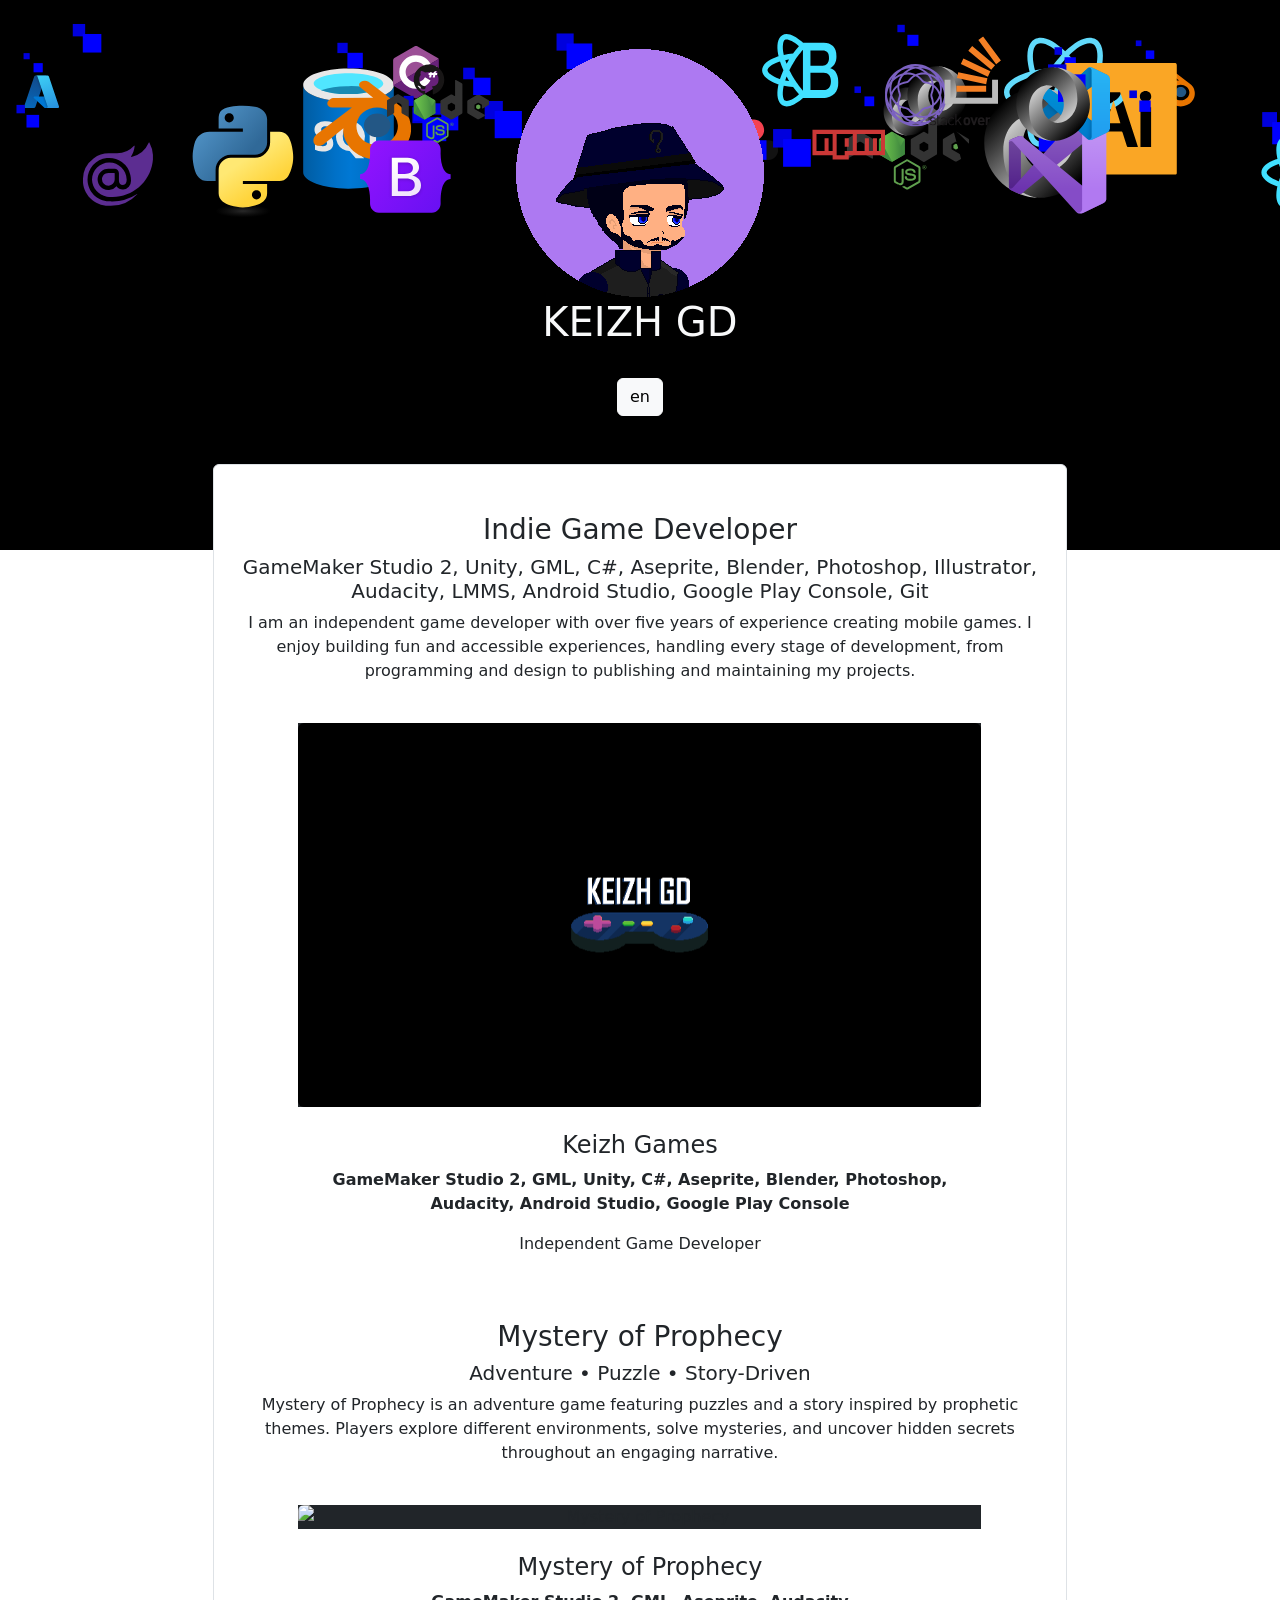
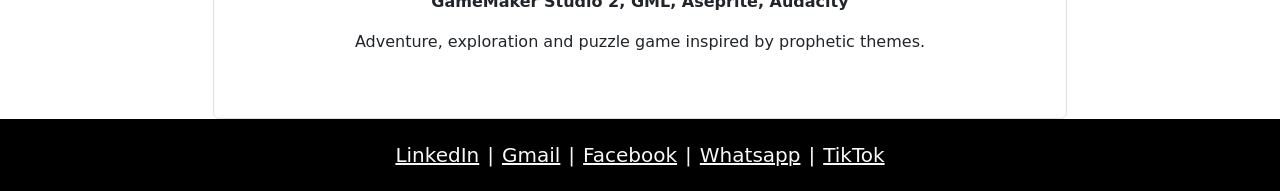
==== commit a190750c: "Updates" ====
--- a/index.html
+++ b/index.html
@@ -1 +1 @@
-<!doctype html><html lang="en"><head><meta charset="utf-8"/><link rel="icon" href="/favicon.png"/><meta name="viewport" content="width=device-width,initial-scale=1"/><meta name="theme-color" content="#000000"/><meta name="description" content="Web site created using create-react-app"/><link rel="apple-touch-icon" href="/iconKgd.png"/><link rel="manifest" href="/manifest.json"/><title>KeizhGd</title><script defer="defer" src="/static/js/main.018ff5cb.js"></script><link href="/static/css/main.82b1ad63.css" rel="stylesheet"></head><body><noscript>You need to enable JavaScript to run this app.</noscript><div id="root"></div></body></html>+<!doctype html><html lang="en"><head><meta charset="utf-8"/><link rel="icon" href="/favicon.png"/><meta name="viewport" content="width=device-width,initial-scale=1"/><meta name="theme-color" content="#000000"/><meta name="description" content="Web site created using create-react-app"/><link rel="apple-touch-icon" href="/iconKgd.png"/><link rel="manifest" href="/manifest.json"/><title>KeizhGd</title><script defer="defer" src="/static/js/main.c6065794.js"></script><link href="/static/css/main.82b1ad63.css" rel="stylesheet"></head><body><noscript>You need to enable JavaScript to run this app.</noscript><div id="root"></div></body></html>
